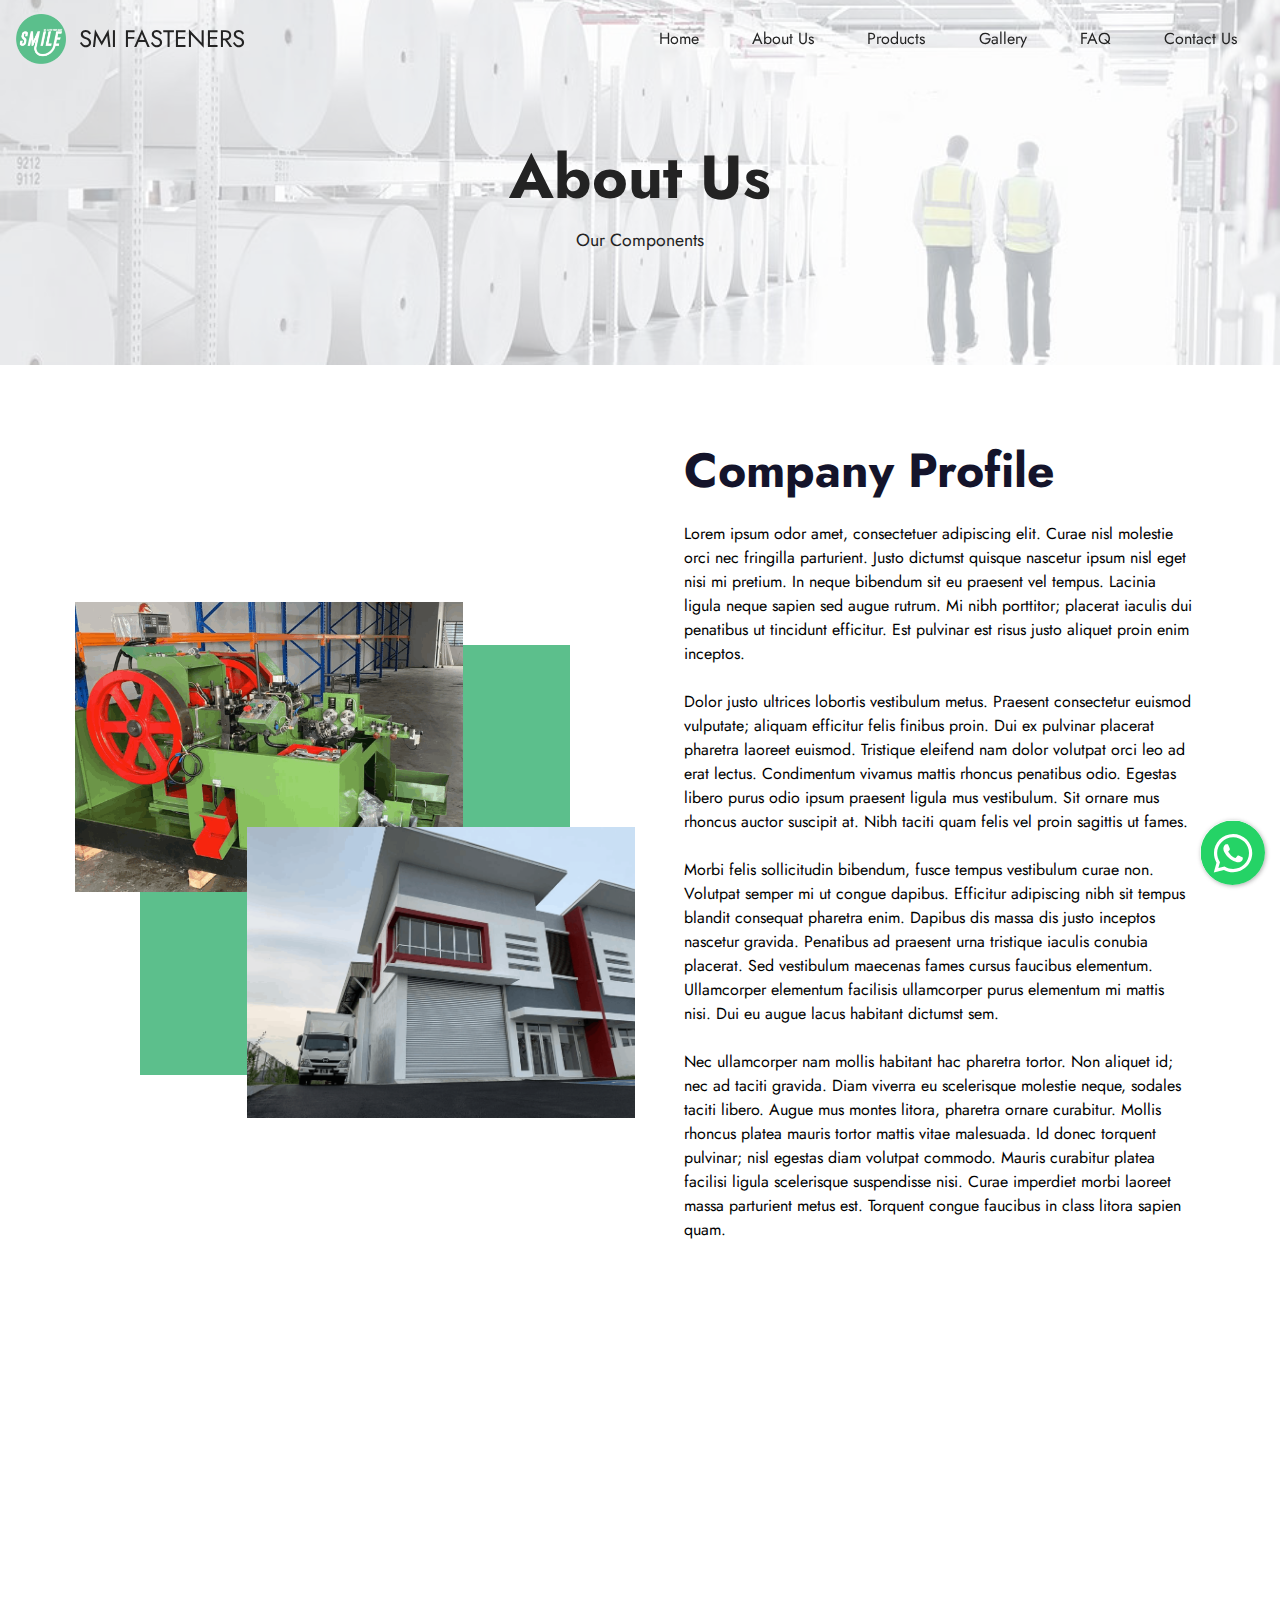
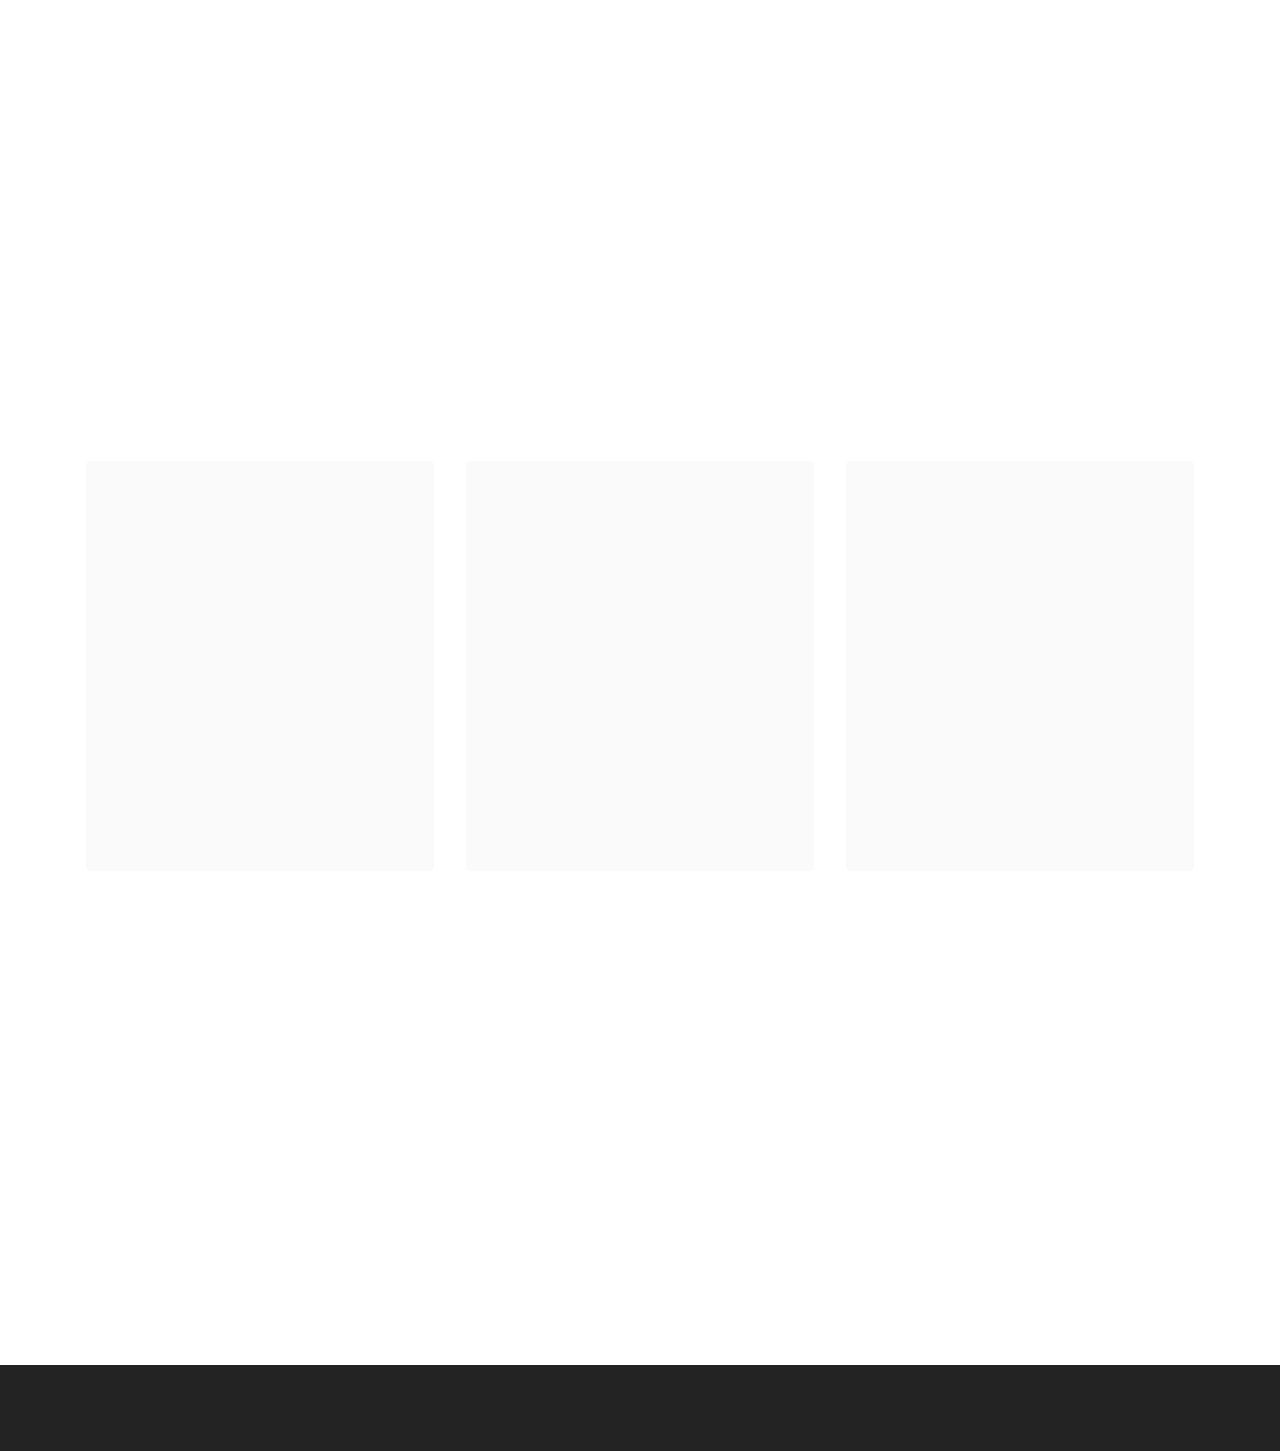
==== aboutus.html @ e717a69a "create github pages" ====
<!DOCTYPE html>
<html  >
<head>
  
  <meta charset="UTF-8">
  <meta http-equiv="X-UA-Compatible" content="IE=edge">
  
  <meta name="twitter:card" content="summary_large_image"/>
  <meta name="twitter:image:src" content="">
  <meta property="og:image" content="">
  <meta name="twitter:title" content="About Us | SMI FASTENERS">
  <meta name="viewport" content="width=device-width, initial-scale=1, minimum-scale=1">
  <link rel="shortcut icon" href="assets/images/smile-logo-04-128x128.png" type="image/x-icon">
  <meta name="description" content="As a leader in the manufacturing industry, SMI FASTENERS SDN BHD has set the bar with its unwavering commitment to quality and exceptional client service. Through our extensive inventory of diverse and customizable products, our talented team goes above and beyond to make sure your needs are not only met, but exceeded.">
  
  
  <title>About Us | SMI FASTENERS</title>
  <link rel="stylesheet" href="assets/web/assets/mobirise-icons/mobirise-icons.css">
  <link rel="stylesheet" href="assets/bootstrap/css/bootstrap.min.css">
  <link rel="stylesheet" href="assets/bootstrap/css/bootstrap-grid.min.css">
  <link rel="stylesheet" href="assets/bootstrap/css/bootstrap-reboot.min.css">
  <link rel="stylesheet" href="assets/animatecss/animate.css">
  <link rel="stylesheet" href="assets/chatbutton/floating-wpp.css">
  <link rel="stylesheet" href="assets/dropdown/css/style.css">
  <link rel="stylesheet" href="assets/socicon/css/styles.css">
  <link rel="stylesheet" href="assets/theme/css/style.css">
  <link rel="preload" href="https://fonts.googleapis.com/css?family=Jost:100,200,300,400,500,600,700,800,900,100i,200i,300i,400i,500i,600i,700i,800i,900i&display=swap" as="style" onload="this.onload=null;this.rel='stylesheet'">
  <noscript><link rel="stylesheet" href="https://fonts.googleapis.com/css?family=Jost:100,200,300,400,500,600,700,800,900,100i,200i,300i,400i,500i,600i,700i,800i,900i&display=swap"></noscript>
  <link rel="preload" as="style" href="assets/mobirise/css/mbr-additional.css"><link rel="stylesheet" href="assets/mobirise/css/mbr-additional.css" type="text/css">
  
  
  
  

<meta name="theme-color" content="#9fdbf8">
<link rel="manifest" href="manifest.json">
<script src="sw-connect.js"></script>
<meta name="apple-mobile-web-app-capable" content="yes">
<link rel="apple-touch-startup-image" media="(device-width: 320px) and (device-height: 568px) and (-webkit-device-pixel-ratio: 2) and (orientation: portrait)" href="assets/images/apple-launch-640x1136.png">
<link rel="apple-touch-startup-image" media="(device-width: 375px) and (device-height: 667px) and (-webkit-device-pixel-ratio: 2) and (orientation: portrait)" href="assets/images/apple-launch-750x1334.png">
<link rel="apple-touch-startup-image" media="(device-width: 414px) and (device-height: 736px) and (-webkit-device-pixel-ratio: 3) and (orientation: portrait)" href="assets/images/apple-launch-1242x2208.png">
<link rel="apple-touch-startup-image" media="(device-width: 375px) and (device-height: 812px) and (-webkit-device-pixel-ratio: 3) and (orientation: portrait)" href="assets/images/apple-launch-1125x2436.png">
<link rel="apple-touch-startup-image" media="(device-width: 768px) and (device-height: 1024px) and (-webkit-device-pixel-ratio: 2) and (orientation: portrait)" href="assets/images/apple-launch-1536x2048.png">
<link rel="apple-touch-startup-image" media="(device-width: 834px) and (device-height: 1112px) and (-webkit-device-pixel-ratio: 2) and (orientation: portrait)" href="assets/images/apple-launch-1668x2224.png">
<link rel="apple-touch-startup-image" media="(device-width: 1024px) and (device-height: 1366px) and (-webkit-device-pixel-ratio: 2) and (orientation: portrait)" href="assets/images/apple-launch-2048x2732.png">
<meta name="apple-mobile-web-app-status-bar-style" content="default">
<meta name="apple-mobile-web-app-title" content="Smi2u.com">
<link rel="apple-touch-icon" href="apple-touch-icon.png"></head>
<body>
  
  <section class="extMenu12 menu cid-tbZW3p7wEV" once="menu" id="extMenu12-l">

	


	<nav class="navbar navbar-dropdown navbar-fixed-top navbar-expand-lg">
		<div class="navbar-brand">
			<span class="navbar-logo">
				<a href="index.html">
					<img src="[data-uri]" alt="logo_Smile" style="height: 3.8rem;" loading="lazy" class="lazyload" data-src="assets/images/smile-logo-4-96x96.png">
				</a>
			</span>
			<span class="navbar-caption-wrap"><a class="navbar-caption text-black text-primary display-5" href="index.html">SMI FASTENERS</a></span>
		</div>
		<button class="navbar-toggler" type="button" data-toggle="collapse" data-target="#navbarSupportedContent" aria-controls="navbarNavAltMarkup" aria-expanded="false" aria-label="Toggle navigation">
			<div class="hamburger">
				<span></span>
				<span></span>
				<span></span>
				<span></span>
			</div>
		</button>
		<div class="collapse navbar-collapse" id="navbarSupportedContent">
			<ul class="navbar-nav nav-dropdown nav-right" data-app-modern-menu="true"><li class="nav-item">
					<a class="nav-link link text-black text-primary display-4" href="index.html">
						Home
					</a>
				</li><li class="nav-item"><a class="nav-link link text-black text-primary display-4" href="aboutus.html">About Us</a></li>
				<li class="nav-item">
					<a class="nav-link link text-black text-primary display-4" href="products.html">Products</a>
				</li>
				<li class="nav-item">
					<a class="nav-link link text-black text-primary display-4" href="gallery.html">Gallery</a>
				</li><li class="nav-item"><a class="nav-link link text-black text-primary display-4" href="faq.html">FAQ</a></li>
				<li class="nav-item">
					<a class="nav-link link text-black text-primary display-4" href="contactus.html">
						Contact Us</a>
				</li></ul>
			
			
		</div>
	</nav>
</section>

<section data-bs-version="5.1" class="header13 cid-tc0258323J" id="header13-23">

    

    
    <div class="mbr-overlay" style="opacity: 0.7; background-color: rgb(255, 255, 255);"></div>

    <div class="align-center container">
        <div class="row justify-content-center">
            <div class="col-12 col-lg-8">
                <h1 class="mbr-section-title mbr-fonts-style mb-3 display-1"><strong>About Us</strong></h1>
                
                <p class="mbr-text mbr-fonts-style mb-3 display-7">
                    Our Components</p>
                
                
            </div>
        </div>
    </div>
</section>

<section data-bs-version="5.1" class="header2 cid-tc02XTg4wv" id="header2-26">
    

    

    <div class="container">
        <div class="row justify-content-between">
            <div class="col-12 col-lg-6 b">
                <div class="gray">
                    <img src="[data-uri]" alt="Factory" class="align first lazyload" loading="lazy" data-src="assets/images/factory-4-815x458.png">
                    <img src="[data-uri]" alt="factory" class="align second lazyload" loading="lazy" data-src="assets/images/factory-1-815x611.png">
                </div>
            </div>
            <div class="col-12 col-lg-6 t">
                <div class="right-side">
                    <h5 class="mbr-section-title mbr-fonts-style display-2">
                        <strong>Company Profile</strong></h5>
                    <p class="mbr-text mbr-fonts-style display-4">Lorem ipsum odor amet, consectetuer adipiscing elit. Curae nisl molestie orci nec fringilla parturient. Justo dictumst quisque nascetur ipsum nisl eget nisi mi pretium. In neque bibendum sit eu praesent vel tempus. Lacinia ligula neque sapien sed augue rutrum. Mi nibh porttitor; placerat iaculis dui penatibus ut tincidunt efficitur. Est pulvinar est risus justo aliquet proin enim inceptos.
<br>
<br>Dolor justo ultrices lobortis vestibulum metus. Praesent consectetur euismod vulputate; aliquam efficitur felis finibus proin. Dui ex pulvinar placerat pharetra laoreet euismod. Tristique eleifend nam dolor volutpat orci leo ad erat lectus. Condimentum vivamus mattis rhoncus penatibus odio. Egestas libero purus odio ipsum praesent ligula mus vestibulum. Sit ornare mus rhoncus auctor suscipit at. Nibh taciti quam felis vel proin sagittis ut fames.
<br>
<br>Morbi felis sollicitudin bibendum, fusce tempus vestibulum curae non. Volutpat semper mi ut congue dapibus. Efficitur adipiscing nibh sit tempus blandit consequat pharetra enim. Dapibus dis massa dis justo inceptos nascetur gravida. Penatibus ad praesent urna tristique iaculis conubia placerat. Sed vestibulum maecenas fames cursus faucibus elementum. Ullamcorper elementum facilisis ullamcorper purus elementum mi mattis nisi. Dui eu augue lacus habitant dictumst sem.
<br>
<br>Nec ullamcorper nam mollis habitant hac pharetra tortor. Non aliquet id; nec ad taciti gravida. Diam viverra eu scelerisque molestie neque, sodales taciti libero. Augue mus montes litora, pharetra ornare curabitur. Mollis rhoncus platea mauris tortor mattis vitae malesuada. Id donec torquent pulvinar; nisl egestas diam volutpat commodo. Mauris curabitur platea facilisi ligula scelerisque suspendisse nisi. Curae imperdiet morbi laoreet massa parturient metus est. Torquent congue faucibus in class litora sapien quam.</p>
                    
                    <div class="button-align">
                        
                    </div>
                </div>
            </div>
        </div>
    </div>
</section>

<section data-bs-version="5.1" class="article5 cid-tc04bb1j3a" id="content05-28">

    
    


    

    <div class="container">
        <div class="row justify-content-center">
            <div class="col-12 col-md-12 col-lg-6">
                <div class="image-wrapper p-0">
                    <img class="w-100 lazyload" src="[data-uri]" alt="" loading="lazy" data-src="assets/images/features4.jpg">
                    <h2 class="img-link mbr-fonts-style mb-3 display-5">
                        <strong>CONSULTING
                        </strong>
                        <div><strong>&amp; ADVISORY</strong></div>
                    </h2>
                </div>
            </div>
            <div class="col-12 col-lg col-md-12">
                <div class="text-wrapper align-left">
                    <h1 class="mbr-section-title mbr-fonts-style mb-5 display-1">
                        <strong>Our
                        </strong>
                        <div><strong>Mission</strong></div>
                    </h1>
                    <p class="mbr-text mbr-fonts-style display-7">Lorem ipsum odor amet, consectetuer adipiscing elit. Ligula proin phasellus integer quis accumsan eget. Class lectus sapien fringilla faucibus. Sem vel adipiscing erat maecenas. Turpis augue aptent posuere felis egestas vitae.
<br>
<br>Condimentum potenti libero pulvinar fringilla feugiat. Consectetur vulputate tristique suspendisse montes tristique. Vestibulum id mattis tristique. Habitant nisl velit.
<br>
<br>Venenatis potenti nam tellus odio? Eros nullam tortor. Vivamus condimentum cras sagittis quam. Tristique mus ex vel nascetur amet est. Morbi lacinia tortor gravida.</p>
                    
                </div>
            </div>
        </div>
    </div>
</section>

<section data-bs-version="5.1" class="gallery3 cid-tc03XDXWI9" id="gallery3-27">
    
    
    <div class="container">
        
        <div class="row mt-4">
            <div class="item features-image сol-12 col-md-6 col-lg-4">
                <div class="item-wrapper">
                    <div class="item-img">
                        <img src="[data-uri]" alt="" loading="lazy" class="lazyload" data-src="assets/images/mbr-696x522.jpeg">
                    </div>
                    <div class="item-content">
                        <h5 class="item-title mbr-fonts-style display-7"><strong>Cutting-Edge Technologies</strong></h5>
                        
                        <p class="mbr-text mbr-fonts-style mt-3 display-7">Only the Best<br></p>
                    </div>
                    
                </div>
            </div>
            <div class="item features-image сol-12 col-md-6 col-lg-4">
                <div class="item-wrapper">
                    <div class="item-img">
                        <img src="[data-uri]" alt="" loading="lazy" class="lazyload" data-src="assets/images/mbr-696x462.jpeg">
                    </div>
                    <div class="item-content">
                        <h5 class="item-title mbr-fonts-style display-7"><strong>First-Rate Materials</strong></h5>
                        
                        <p class="mbr-text mbr-fonts-style mt-3 display-7">Satisfaction Guaranteed<br></p>
                    </div>
                    
                </div>
            </div>
            <div class="item features-image сol-12 col-md-6 col-lg-4">
                <div class="item-wrapper">
                    <div class="item-img">
                        <img src="[data-uri]" alt="" loading="lazy" class="lazyload" data-src="assets/images/mbr-696x464.jpeg">
                    </div>
                    <div class="item-content">
                        <h5 class="item-title mbr-fonts-style display-7"><strong>Superior Quality Control</strong></h5>
                        
                        <p class="mbr-text mbr-fonts-style mt-3 display-7">Truly Remarkable<br></p>
                    </div>
                    
                </div>
            </div>
            
        </div>
    </div>
</section>

<section data-bs-version="5.1" class="clients1 cid-tbZW3xCi58" id="clients1-q">
    
    <div class="images-container container">
        <div class="mbr-section-head">
            
            <h4 class="mbr-section-subtitle mbr-fonts-style align-center display-5">They cooperate with us</h4>
        </div>
        <div class="row justify-content-center mt-4">
            <div class="col-md-3 card">
                <img src="[data-uri]" loading="lazy" class="lazyload" data-src="assets/images/1.png">
            </div>
            <div class="col-md-3 card">
                <img src="[data-uri]" loading="lazy" class="lazyload" data-src="assets/images/2.png">
            </div>
            <div class="col-md-3 card">
                <img src="[data-uri]" loading="lazy" class="lazyload" data-src="assets/images/3.png">
            </div>
            <div class="col-md-3 card">
                <img src="[data-uri]" loading="lazy" class="lazyload" data-src="assets/images/4.png">
            </div>
            <div class="col-md-3 card">
                <img src="[data-uri]" loading="lazy" class="lazyload" data-src="assets/images/2.png">
            </div>
            
            
            
        </div>
    </div>
</section>

<section data-bs-version="5.1" class="footer7 cid-tbZW3yLrk7" once="footers" id="footer7-r">

    

    

    <div class="container">
        <div class="media-container-row align-center mbr-white">
            <div class="col-12">
                <p class="mbr-text mb-0 mbr-fonts-style display-7">
                    © Copyright 2020 SMI FASTENERS - All Rights Reserved.
                </p>
            </div>
        </div>
    </div>
</section>


<script src="assets/bootstrap/js/bootstrap.bundle.min.js"></script>
  <script src="assets/smoothscroll/smooth-scroll.js"></script>
  <script src="assets/ytplayer/index.js"></script>
  <script src="assets/chatbutton/floating-wpp.js"></script>
  <script src="assets/chatbutton/script.js"></script>
  <script src="assets/dropdown/js/navbar-dropdown.js"></script>
  <script src="assets/theme/js/script.js"></script>
  
  
  
  <input name="animation" type="hidden">
  <script>"use strict";if("loading"in HTMLImageElement.prototype){document.querySelectorAll('img[loading="lazy"],iframe[loading="lazy"]').forEach(e=>{e.src=e.dataset.src,e.style.paddingTop=100*e.getAttribute("data-aspectratio")+"%",e.style.height=0,e.onload=function(){e.removeAttribute("style")}})}else{const e=document.createElement("script");e.src="https://cdnjs.cloudflare.com/ajax/libs/lazysizes/5.1.2/lazysizes.min.js",document.body.appendChild(e)}</script>
<div id="chatbutton-wa" data-phone="+60122855233" data-showpopup="true" data-headertitle="👋 Chat with us on WhatsApp!" data-popupmessage="Hi!👋

Type a message here. It will go straight to our phone! 🔥

SMI FASTENERS Team" data-placeholder="Type here" data-position="left" data-headercolor="#39847a" data-backgroundcolor="#e5ddd5" data-autoopentimeout="10" data-size="65px"><div class="floating-wpp-button" style="width: 65px; height: 65px;"><div class="floating-wpp-button-image"><!--?xml version="1.0" encoding="UTF-8" standalone="no"?--><svg xmlns="http://www.w3.org/2000/svg" xmlns:xlink="http://www.w3.org/1999/xlink" style="isolation:isolate" viewBox="0 0 800 800" width="65" height="65"><defs><clipPath id="_clipPath_A3g8G5hPEGG2L0B6hFCxamU4cc8rfqzQ"><rect width="800" height="800"></rect></clipPath></defs><g clip-path="url(#_clipPath_A3g8G5hPEGG2L0B6hFCxamU4cc8rfqzQ)"><g><path d=" M 787.59 800 L 12.41 800 C 5.556 800 0 793.332 0 785.108 L 0 14.892 C 0 6.667 5.556 0 12.41 0 L 787.59 0 C 794.444 0 800 6.667 800 14.892 L 800 785.108 C 800 793.332 794.444 800 787.59 800 Z " fill="rgb(37,211,102)"></path></g><g><path d=" M 508.558 450.429 C 502.67 447.483 473.723 433.24 468.325 431.273 C 462.929 429.308 459.003 428.328 455.078 434.22 C 451.153 440.114 439.869 453.377 436.434 457.307 C 433 461.236 429.565 461.729 423.677 458.78 C 417.79 455.834 398.818 449.617 376.328 429.556 C 358.825 413.943 347.008 394.663 343.574 388.768 C 340.139 382.873 343.207 379.687 346.155 376.752 C 348.804 374.113 352.044 369.874 354.987 366.436 C 357.931 362.999 358.912 360.541 360.875 356.614 C 362.837 352.683 361.857 349.246 360.383 346.299 C 358.912 343.352 347.136 314.369 342.231 302.579 C 337.451 291.099 332.597 292.654 328.983 292.472 C 325.552 292.301 321.622 292.265 317.698 292.265 C 313.773 292.265 307.394 293.739 301.996 299.632 C 296.6 305.527 281.389 319.772 281.389 348.752 C 281.389 377.735 302.487 405.731 305.431 409.661 C 308.376 413.592 346.949 473.062 406.015 498.566 C 420.062 504.634 431.03 508.256 439.581 510.969 C 453.685 515.451 466.521 514.818 476.666 513.302 C 487.978 511.613 511.502 499.06 516.409 485.307 C 521.315 471.55 521.315 459.762 519.842 457.307 C 518.371 454.851 514.446 453.377 508.558 450.429 Z  M 401.126 597.117 L 401.047 597.117 C 365.902 597.104 331.431 587.661 301.36 569.817 L 294.208 565.572 L 220.08 585.017 L 239.866 512.743 L 235.21 505.332 C 215.604 474.149 205.248 438.108 205.264 401.1 C 205.307 293.113 293.17 205.257 401.204 205.257 C 453.518 205.275 502.693 225.674 539.673 262.696 C 576.651 299.716 597.004 348.925 596.983 401.258 C 596.939 509.254 509.078 597.117 401.126 597.117 Z  M 567.816 234.565 C 523.327 190.024 464.161 165.484 401.124 165.458 C 271.24 165.458 165.529 271.161 165.477 401.085 C 165.46 442.617 176.311 483.154 196.932 518.892 L 163.502 641 L 288.421 608.232 C 322.839 627.005 361.591 636.901 401.03 636.913 L 401.126 636.913 L 401.127 636.913 C 530.998 636.913 636.717 531.2 636.77 401.274 C 636.794 338.309 612.306 279.105 567.816 234.565" fill-rule="evenodd" fill="rgb(255,255,255)"></path></g></g></svg></div></div></div>
 
</body>
</html>
---- assets/web/assets/mobirise-icons/mobirise-icons.css ----
@font-face {
  font-family: 'MobiriseIcons';
  src:  url('mobirise-icons.eot?spat4u');
  src:  url('mobirise-icons.eot?spat4u#iefix') format('embedded-opentype'),
    url('mobirise-icons.ttf?spat4u') format('truetype'),
    url('mobirise-icons.woff?spat4u') format('woff'),
    url('mobirise-icons.svg?spat4u#MobiriseIcons') format('svg');
  font-weight: normal;
  font-style: normal;
  font-display: swap;
}

[class^="mbri-"], [class*=" mbri-"] {
  /* use !important to prevent issues with browser extensions that change fonts */
  font-family: MobiriseIcons !important;
  speak: none;
  font-style: normal;
  font-weight: normal;
  font-variant: normal;
  text-transform: none;
  line-height: 1;

  /* Better Font Rendering =========== */
  -webkit-font-smoothing: antialiased;
  -moz-osx-font-smoothing: grayscale;
}

.mbri-add-submenu:before {
  content: "\e900";
}
.mbri-alert:before {
  content: "\e901";
}
.mbri-align-center:before {
  content: "\e902";
}
.mbri-align-justify:before {
  content: "\e903";
}
.mbri-align-left:before {
  content: "\e904";
}
.mbri-align-right:before {
  content: "\e905";
}
.mbri-android:before {
  content: "\e906";
}
.mbri-apple:before {
  content: "\e907";
}
.mbri-arrow-down:before {
  content: "\e908";
}
.mbri-arrow-next:before {
  content: "\e909";
}
.mbri-arrow-prev:before {
  content: "\e90a";
}
.mbri-arrow-up:before {
  content: "\e90b";
}
.mbri-bold:before {
  content: "\e90c";
}
.mbri-bookmark:before {
  content: "\e90d";
}
.mbri-bootstrap:before {
  content: "\e90e";
}
.mbri-briefcase:before {
  content: "\e90f";
}
.mbri-browse:before {
  content: "\e910";
}
.mbri-bulleted-list:before {
  content: "\e911";
}
.mbri-calendar:before {
  content: "\e912";
}
.mbri-camera:before {
  content: "\e913";
}
.mbri-cart-add:before {
  content: "\e914";
}
.mbri-cart-full:before {
  content: "\e915";
}
.mbri-cash:before {
  content: "\e916";
}
.mbri-change-style:before {
  content: "\e917";
}
.mbri-chat:before {
  content: "\e918";
}
.mbri-clock:before {
  content: "\e919";
}
.mbri-close:before {
  content: "\e91a";
}
.mbri-cloud:before {
  content: "\e91b";
}
.mbri-code:before {
  content: "\e91c";
}
.mbri-contact-form:before {
  content: "\e91d";
}
.mbri-credit-card:before {
  content: "\e91e";
}
.mbri-cursor-click:before {
  content: "\e91f";
}
.mbri-cust-feedback:before {
  content: "\e920";
}
.mbri-database:before {
  content: "\e921";
}
.mbri-delivery:before {
  content: "\e922";
}
.mbri-desktop:before {
  content: "\e923";
}
.mbri-devices:before {
  content: "\e924";
}
.mbri-down:before {
  content: "\e925";
}
.mbri-download:before {
  content: "\e989";
}
.mbri-drag-n-drop:before {
  content: "\e927";
}
.mbri-drag-n-drop2:before {
  content: "\e928";
}
.mbri-edit:before {
  content: "\e929";
}
.mbri-edit2:before {
  content: "\e92a";
}
.mbri-error:before {
  content: "\e92b";
}
.mbri-extension:before {
  content: "\e92c";
}
.mbri-features:before {
  content: "\e92d";
}
.mbri-file:before {
  content: "\e92e";
}
.mbri-flag:before {
  content: "\e92f";
}
.mbri-folder:before {
  content: "\e930";
}
.mbri-gift:before {
  content: "\e931";
}
.mbri-github:before {
  content: "\e932";
}
.mbri-globe:before {
  content: "\e933";
}
.mbri-globe-2:before {
  content: "\e934";
}
.mbri-growing-chart:before {
  content: "\e935";
}
.mbri-hearth:before {
  content: "\e936";
}
.mbri-help:before {
  content: "\e937";
}
.mbri-home:before {
  content: "\e938";
}
.mbri-hot-cup:before {
  content: "\e939";
}
.mbri-idea:before {
  content: "\e93a";
}
.mbri-image-gallery:before {
  content: "\e93b";
}
.mbri-image-slider:before {
  content: "\e93c";
}
.mbri-info:before {
  content: "\e93d";
}
.mbri-italic:before {
  content: "\e93e";
}
.mbri-key:before {
  content: "\e93f";
}
.mbri-laptop:before {
  content: "\e940";
}
.mbri-layers:before {
  content: "\e941";
}
.mbri-left-right:before {
  content: "\e942";
}
.mbri-left:before {
  content: "\e943";
}
.mbri-letter:before {
  content: "\e944";
}
.mbri-like:before {
  content: "\e945";
}
.mbri-link:before {
  content: "\e946";
}
.mbri-lock:before {
  content: "\e947";
}
.mbri-login:before {
  content: "\e948";
}
.mbri-logout:before {
  content: "\e949";
}
.mbri-magic-stick:before {
  content: "\e94a";
}
.mbri-map-pin:before {
  content: "\e94b";
}
.mbri-menu:before {
  content: "\e94c";
}
.mbri-mobile:before {
  content: "\e94d";
}
.mbri-mobile2:before {
  content: "\e94e";
}
.mbri-mobirise:before {
  content: "\e94f";
}
.mbri-more-horizontal:before {
  content: "\e950";
}
.mbri-more-vertical:before {
  content: "\e951";
}
.mbri-music:before {
  content: "\e952";
}
.mbri-new-file:before {
  content: "\e953";
}
.mbri-numbered-list:before {
  content: "\e954";
}
.mbri-opened-folder:before {
  content: "\e955";
}
.mbri-pages:before {
  content: "\e956";
}
.mbri-paper-plane:before {
  content: "\e957";
}
.mbri-paperclip:before {
  content: "\e958";
}
.mbri-photo:before {
  content: "\e959";
}
.mbri-photos:before {
  content: "\e95a";
}
.mbri-pin:before {
  content: "\e95b";
}
.mbri-play:before {
  content: "\e95c";
}
.mbri-plus:before {
  content: "\e95d";
}
.mbri-preview:before {
  content: "\e95e";
}
.mbri-print:before {
  content: "\e95f";
}
.mbri-protect:before {
  content: "\e960";
}
.mbri-question:before {
  content: "\e961";
}
.mbri-quote-left:before {
  content: "\e962";
}
.mbri-quote-right:before {
  content: "\e963";
}
.mbri-refresh:before {
  content: "\e964";
}
.mbri-responsive:before {
  content: "\e965";
}
.mbri-right:before {
  content: "\e966";
}
.mbri-rocket:before {
  content: "\e967";
}
.mbri-sad-face:before {
  content: "\e968";
}
.mbri-sale:before {
  content: "\e969";
}
.mbri-save:before {
  content: "\e96a";
}
.mbri-search:before {
  content: "\e96b";
}
.mbri-setting:before {
  content: "\e96c";
}
.mbri-setting2:before {
  content: "\e96d";
}
.mbri-setting3:before {
  content: "\e96e";
}
.mbri-share:before {
  content: "\e96f";
}
.mbri-shopping-bag:before {
  content: "\e970";
}
.mbri-shopping-basket:before {
  content: "\e971";
}
.mbri-shopping-cart:before {
  content: "\e972";
}
.mbri-sites:before {
  content: "\e973";
}
.mbri-smile-face:before {
  content: "\e974";
}
.mbri-speed:before {
  content: "\e975";
}
.mbri-star:before {
  content: "\e976";
}
.mbri-success:before {
  content: "\e977";
}
.mbri-sun:before {
  content: "\e978";
}
.mbri-sun2:before {
  content: "\e979";
}
.mbri-tablet:before {
  content: "\e97a";
}
.mbri-tablet-vertical:before {
  content: "\e97b";
}
.mbri-target:before {
  content: "\e97c";
}
.mbri-timer:before {
  content: "\e97d";
}
.mbri-to-ftp:before {
  content: "\e97e";
}
.mbri-to-local-drive:before {
  content: "\e97f";
}
.mbri-touch-swipe:before {
  content: "\e980";
}
.mbri-touch:before {
  content: "\e981";
}
.mbri-trash:before {
  content: "\e982";
}
.mbri-underline:before {
  content: "\e983";
}
.mbri-unlink:before {
  content: "\e984";
}
.mbri-unlock:before {
  content: "\e985";
}
.mbri-up-down:before {
  content: "\e986";
}
.mbri-up:before {
  content: "\e987";
}
.mbri-update:before {
  content: "\e988";
}
.mbri-upload:before {
 content: "\e926"; 
}
.mbri-user:before {
  content: "\e98a";
}
.mbri-user2:before {
  content: "\e98b";
}
.mbri-users:before {
  content: "\e98c";
}
.mbri-video:before {
  content: "\e98d";
}
.mbri-video-play:before {
  content: "\e98e";
}
.mbri-watch:before {
  content: "\e98f";
}
.mbri-website-theme:before {
  content: "\e990";
}
.mbri-wifi:before {
  content: "\e991";
}
.mbri-windows:before {
  content: "\e992";
}
.mbri-zoom-out:before {
  content: "\e993";
}
.mbri-redo:before {
  content: "\e994";
}
.mbri-undo:before {
  content: "\e995";
}
---- assets/chatbutton/floating-wpp.css ----
.floating-wpp {
    position: fixed;
    bottom: 15px;
    left: 15px;
    font-size: 14px;
    transition: bottom 0.2s;
    z-index: 1021;
}

.floating-wpp .floating-wpp-button {
    position: relative;
    border-radius: 50%;
    box-shadow: 1px 1px 4px rgba(60, 60, 60, 0.4);
    transition: box-shadow 0.2s;
    cursor: pointer;
    overflow: hidden;
}

.floating-wpp .floating-wpp-button img,
.floating-wpp .floating-wpp-button svg {
    position: absolute;
    width: 100%;
    height: auto;
    object-fit: cover;
    top: 50%;
    left: 50%;
    transform: translate3d(-50%, -50%, 0);
    border-radius: 50%;
}

.floating-wpp:hover .floating-wpp-button {
    box-shadow: 1px 2px 8px rgba(60, 60, 60, 0.4);
}

.floating-wpp .floating-wpp-popup {
    /*border: 2px solid white;*/
    border-radius: 8px;
    background-color: #e5ddd5;
    position: absolute;
    overflow: hidden;
    padding: 0;
    box-shadow: 1px 2px 8px rgba(60, 60, 60, 0.25);
    width: 0px;
    height: 0px;
    bottom: 0;
    opacity: 0;
    transition: bottom 0.1s ease-out, opacity 0.2s ease-out;
    transform-origin: bottom;
}

.floating-wpp .floating-wpp-popup.active {
    padding: 0 15px 12px 15px;
    width: 280px;
    height: auto;
    bottom: 82px;
    opacity: 1;
}

.floating-wpp .floating-wpp-popup .floating-wpp-message {
    background-color: white;
    padding: 8px;
    border-radius: 7.5px 7.5px 7.5px 7.5px;
    box-shadow: 1px 1px 5px rgba(0, 0, 0, 0.15);
    opacity: 0;
    transition: opacity 0.2s;
    max-width: 100%;
}

.floating-wpp .floating-wpp-popup.active .floating-wpp-message {
    opacity: 1;
    transition-delay: 0.2s;
}

.floating-wpp .floating-wpp-popup .floating-wpp-head {
    text-align: left;
    color: white;
    margin: 0 -15px 15px -15px;
    padding: 15px 15px;
    display: flex;
    flex-direction: column;
    justify-content: space-between;
    cursor: pointer;
}

.floating-wpp-headName {
    margin: 0;
}

.floating-wpp .floating-wpp-popup .floating-wpp-head .close {
    position: absolute;
    top: 14px;
    right: 8px;
    color: #ffffff;
    text-shadow: none;
    opacity: 1;
    font-size: inherit;
}

.floating-wpp .floating-wpp-input-message {
    background-color: #e5ddd5;
    margin: 5px -15px -15px -15px;
    padding: 0 15px;
    display: flex;
    align-items: center;
}

.floating-wpp .floating-wpp-input-message textarea {
    border: 1px solid #ffffff;
    border-radius: 21px;
    box-shadow: none;
    padding: 8px 12px;
    margin: 10px 0 15px 0;
    width: 100%;
    max-width: 100%;
    font-family: inherit;
    font-size: inherit;
    resize: none;
    outline: none;
    color: #4a4a4a;
    box-shadow: 1px 2px 8px rgba(60, 60, 60, 0.25);
    visibility: visible !important;
    animation-delay: 0s;
    animation-duration: 0s;
}

.floating-wpp .floating-wpp-btn-send {
    margin: 10px 0 15px 12px;
    font-size: 0;
    cursor: pointer;
    box-shadow: 1px 2px 8px rgba(60, 60, 60, 0.25);
    border-radius: 50%;
}
---- assets/dropdown/css/style.css ----
.navbar-dropdown {
  left: 0;
  padding: 0;
  position: absolute;
  right: 0;
  top: 0;
  transition: all 0.45s ease;
  z-index: 1030;
  background: #282828; }
  .navbar-dropdown .navbar-logo {
    margin-right: 0.8rem;
    transition: margin 0.3s ease-in-out;
    vertical-align: middle; }
    .navbar-dropdown .navbar-logo img {
      height: 3.125rem;
      transition: all 0.3s ease-in-out; }
    .navbar-dropdown .navbar-logo.mbr-iconfont {
      font-size: 3.125rem;
      line-height: 3.125rem; }
  .navbar-dropdown .navbar-caption {
    font-weight: 700;
    white-space: normal;
    vertical-align: -4px;
    line-height: 3.125rem !important; }
    .navbar-dropdown .navbar-caption, .navbar-dropdown .navbar-caption:hover {
      color: inherit;
      text-decoration: none; }
  .navbar-dropdown .mbr-iconfont + .navbar-caption {
    vertical-align: -1px; }
  .navbar-dropdown.navbar-fixed-top {
    position: fixed; }
  .navbar-dropdown .navbar-brand span {
    vertical-align: -4px; }
  .navbar-dropdown.bg-color.transparent {
    background: none; }
  .navbar-dropdown.navbar-short .navbar-brand {
    padding: 0.625rem 0; }
    .navbar-dropdown.navbar-short .navbar-brand span {
      vertical-align: -1px; }
  .navbar-dropdown.navbar-short .navbar-caption {
    line-height: 2.375rem !important;
    vertical-align: -2px; }
  .navbar-dropdown.navbar-short .navbar-logo {
    margin-right: 0.5rem; }
    .navbar-dropdown.navbar-short .navbar-logo img {
      height: 2.375rem; }
    .navbar-dropdown.navbar-short .navbar-logo.mbr-iconfont {
      font-size: 2.375rem;
      line-height: 2.375rem; }
  .navbar-dropdown.navbar-short .mbr-table-cell {
    height: 3.625rem; }
  .navbar-dropdown .navbar-close {
    left: 0.6875rem;
    position: fixed;
    top: 0.75rem;
    z-index: 1000; }
  .navbar-dropdown .hamburger-icon {
    content: "";
    display: inline-block;
    vertical-align: middle;
    width: 16px;
    -webkit-box-shadow: 0 -6px 0 1px #282828,0 0 0 1px #282828,0 6px 0 1px #282828;
    -moz-box-shadow: 0 -6px 0 1px #282828,0 0 0 1px #282828,0 6px 0 1px #282828;
    box-shadow: 0 -6px 0 1px #282828,0 0 0 1px #282828,0 6px 0 1px #282828; }

.dropdown-menu .dropdown-toggle[data-toggle="dropdown-submenu"]::after {
  border-bottom: 0.35em solid transparent;
  border-left: 0.35em solid;
  border-right: 0;
  border-top: 0.35em solid transparent;
  margin-left: 0.3rem; }

.dropdown-menu .dropdown-item:focus {
  outline: 0; }

.nav-dropdown {
  font-size: 0.75rem;
  font-weight: 500;
  height: auto !important; }
  .nav-dropdown .nav-btn {
    padding-left: 1rem; }
  .nav-dropdown .link {
    margin: .667em 1.667em;
    font-weight: 500;
    padding: 0;
    transition: color .2s ease-in-out; }
    .nav-dropdown .link.dropdown-toggle {
      margin-right: 2.583em; }
      .nav-dropdown .link.dropdown-toggle::after {
        margin-left: .25rem;
        border-top: 0.35em solid;
        border-right: 0.35em solid transparent;
        border-left: 0.35em solid transparent;
        border-bottom: 0; }
      .nav-dropdown .link.dropdown-toggle[aria-expanded="true"] {
        margin: 0;
        padding: 0.667em 3.263em  0.667em 1.667em; }
  .nav-dropdown .link::after,
  .nav-dropdown .dropdown-item::after {
    color: inherit; }
  .nav-dropdown .btn {
    font-size: 0.75rem;
    font-weight: 700;
    letter-spacing: 0;
    margin-bottom: 0;
    padding-left: 1.25rem;
    padding-right: 1.25rem; }
  .nav-dropdown .dropdown-menu {
    border-radius: 0;
    border: 0;
    left: 0;
    margin: 0;
    padding-bottom: 1.25rem;
    padding-top: 1.25rem;
    position: relative; }
  .nav-dropdown .dropdown-submenu {
    margin-left: 0.125rem;
    top: 0; }
  .nav-dropdown .dropdown-item {
    font-weight: 500;
    line-height: 2;
    padding: 0.3846em 4.615em 0.3846em 1.5385em;
    position: relative;
    transition: color .2s ease-in-out, background-color .2s ease-in-out; }
    .nav-dropdown .dropdown-item::after {
      margin-top: -0.3077em;
      position: absolute;
      right: 1.1538em;
      top: 50%; }
    .nav-dropdown .dropdown-item:focus, .nav-dropdown .dropdown-item:hover {
      background: none; }

@media (max-width: 767px) {
  .nav-dropdown.navbar-toggleable-sm {
    bottom: 0;
    display: none;
    left: 0;
    overflow-x: hidden;
    position: fixed;
    top: 0;
    transform: translateX(-100%);
    -ms-transform: translateX(-100%);
    -webkit-transform: translateX(-100%);
    width: 18.75rem;
    z-index: 999; } }
.nav-dropdown.navbar-toggleable-xl {
  bottom: 0;
  display: none;
  left: 0;
  overflow-x: hidden;
  position: fixed;
  top: 0;
  transform: translateX(-100%);
  -ms-transform: translateX(-100%);
  -webkit-transform: translateX(-100%);
  width: 18.75rem;
  z-index: 999; }

.nav-dropdown-sm {
  display: block !important;
  overflow-x: hidden;
  overflow: auto;
  padding-top: 3.875rem; }
  .nav-dropdown-sm::after {
    content: "";
    display: block;
    height: 3rem;
    width: 100%; }
  .nav-dropdown-sm.collapse.in ~ .navbar-close {
    display: block !important; }
  .nav-dropdown-sm.collapsing, .nav-dropdown-sm.collapse.in {
    transform: translateX(0);
    -ms-transform: translateX(0);
    -webkit-transform: translateX(0);
    transition: all 0.25s ease-out;
    -webkit-transition: all 0.25s ease-out;
    background: #282828; }
  .nav-dropdown-sm.collapsing[aria-expanded="false"] {
    transform: translateX(-100%);
    -ms-transform: translateX(-100%);
    -webkit-transform: translateX(-100%); }
  .nav-dropdown-sm .nav-item {
    display: block;
    margin-left: 0 !important;
    padding-left: 0; }
  .nav-dropdown-sm .link,
  .nav-dropdown-sm .dropdown-item {
    border-top: 1px dotted rgba(255, 255, 255, 0.1);
    font-size: 0.8125rem;
    line-height: 1.6;
    margin: 0 !important;
    padding: 0.875rem 2.4rem 0.875rem 1.5625rem !important;
    position: relative;
    white-space: normal; }
    .nav-dropdown-sm .link:focus, .nav-dropdown-sm .link:hover,
    .nav-dropdown-sm .dropdown-item:focus,
    .nav-dropdown-sm .dropdown-item:hover {
      background: rgba(0, 0, 0, 0.2) !important;
      color: #c0a375; }
  .nav-dropdown-sm .nav-btn {
    position: relative;
    padding: 1.5625rem 1.5625rem 0 1.5625rem; }
    .nav-dropdown-sm .nav-btn::before {
      border-top: 1px dotted rgba(255, 255, 255, 0.1);
      content: "";
      left: 0;
      position: absolute;
      top: 0;
      width: 100%; }
    .nav-dropdown-sm .nav-btn + .nav-btn {
      padding-top: 0.625rem; }
      .nav-dropdown-sm .nav-btn + .nav-btn::before {
        display: none; }
  .nav-dropdown-sm .btn {
    padding: 0.625rem 0; }
  .nav-dropdown-sm .dropdown-toggle[data-toggle="dropdown-submenu"]::after {
    margin-left: .25rem;
    border-top: 0.35em solid;
    border-right: 0.35em solid transparent;
    border-left: 0.35em solid transparent;
    border-bottom: 0; }
  .nav-dropdown-sm .dropdown-toggle[data-toggle="dropdown-submenu"][aria-expanded="true"]::after {
    border-top: 0;
    border-right: 0.35em solid transparent;
    border-left: 0.35em solid transparent;
    border-bottom: 0.35em solid; }
  .nav-dropdown-sm .dropdown-menu {
    margin: 0;
    padding: 0;
    position: relative;
    top: 0;
    left: 0;
    width: 100%;
    border: 0;
    float: none;
    border-radius: 0;
    background: none; }
  .nav-dropdown-sm .dropdown-submenu {
    left: 100%;
    margin-left: 0.125rem;
    margin-top: -1.25rem;
    top: 0; }

.navbar-toggleable-sm .nav-dropdown .dropdown-menu {
  position: absolute; }

.navbar-toggleable-sm .nav-dropdown .dropdown-submenu {
  left: 100%;
  margin-left: 0.125rem;
  margin-top: -1.25rem;
  top: 0; }

.navbar-toggleable-sm.opened .nav-dropdown .dropdown-menu {
  position: relative; }

.navbar-toggleable-sm.opened .nav-dropdown .dropdown-submenu {
  left: 0;
  margin-left: 00rem;
  margin-top: 0rem;
  top: 0; }

.is-builder .nav-dropdown.collapsing {
  transition: none !important; }
---- assets/socicon/css/styles.css ----
@charset "UTF-8";

@font-face {
  font-family: 'Socicon';
  src:  url('../fonts/socicon.eot');
  src:  url('../fonts/socicon.eot?#iefix') format('embedded-opentype'),
    url('../fonts/socicon.woff2') format('woff2'),
    url('../fonts/socicon.ttf') format('truetype'),
    url('../fonts/socicon.woff') format('woff'),
    url('../fonts/socicon.svg#socicon') format('svg');
  font-weight: normal;
  font-style: normal;
  font-display: swap;
}

[data-icon]:before {
  font-family: "socicon" !important;
  content: attr(data-icon);
  font-style: normal !important;
  font-weight: normal !important;
  font-variant: normal !important;
  text-transform: none !important;
  speak: none;
  line-height: 1;
  -webkit-font-smoothing: antialiased;
  -moz-osx-font-smoothing: grayscale;
}

[class^="socicon-"], [class*=" socicon-"] {
  /* use !important to prevent issues with browser extensions that change fonts */
  font-family: 'Socicon' !important;
  speak: none;
  font-style: normal;
  font-weight: normal;
  font-variant: normal;
  text-transform: none;
  line-height: 1;

  /* Better Font Rendering =========== */
  -webkit-font-smoothing: antialiased;
  -moz-osx-font-smoothing: grayscale;
}

.socicon-eitaa:before {
  content: "\e97c";
}
.socicon-soroush:before {
  content: "\e97d";
}
.socicon-bale:before {
  content: "\e97e";
}
.socicon-zazzle:before {
  content: "\e97b";
}
.socicon-society6:before {
  content: "\e97a";
}
.socicon-redbubble:before {
  content: "\e979";
}
.socicon-avvo:before {
  content: "\e978";
}
.socicon-stitcher:before {
  content: "\e977";
}
.socicon-googlehangouts:before {
  content: "\e974";
}
.socicon-dlive:before {
  content: "\e975";
}
.socicon-vsco:before {
  content: "\e976";
}
.socicon-flipboard:before {
  content: "\e973";
}
.socicon-ubuntu:before {
  content: "\e958";
}
.socicon-artstation:before {
  content: "\e959";
}
.socicon-invision:before {
  content: "\e95a";
}
.socicon-torial:before {
  content: "\e95b";
}
.socicon-collectorz:before {
  content: "\e95c";
}
.socicon-seenthis:before {
  content: "\e95d";
}
.socicon-googleplaymusic:before {
  content: "\e95e";
}
.socicon-debian:before {
  content: "\e95f";
}
.socicon-filmfreeway:before {
  content: "\e960";
}
.socicon-gnome:before {
  content: "\e961";
}
.socicon-itchio:before {
  content: "\e962";
}
.socicon-jamendo:before {
  content: "\e963";
}
.socicon-mix:before {
  content: "\e964";
}
.socicon-sharepoint:before {
  content: "\e965";
}
.socicon-tinder:before {
  content: "\e966";
}
.socicon-windguru:before {
  content: "\e967";
}
.socicon-cdbaby:before {
  content: "\e968";
}
.socicon-elementaryos:before {
  content: "\e969";
}
.socicon-stage32:before {
  content: "\e96a";
}
.socicon-tiktok:before {
  content: "\e96b";
}
.socicon-gitter:before {
  content: "\e96c";
}
.socicon-letterboxd:before {
  content: "\e96d";
}
.socicon-threema:before {
  content: "\e96e";
}
.socicon-splice:before {
  content: "\e96f";
}
.socicon-metapop:before {
  content: "\e970";
}
.socicon-naver:before {
  content: "\e971";
}
.socicon-remote:before {
  content: "\e972";
}
.socicon-internet:before {
  content: "\e957";
}
.socicon-moddb:before {
  content: "\e94b";
}
.socicon-indiedb:before {
  content: "\e94c";
}
.socicon-traxsource:before {
  content: "\e94d";
}
.socicon-gamefor:before {
  content: "\e94e";
}
.socicon-pixiv:before {
  content: "\e94f";
}
.socicon-myanimelist:before {
  content: "\e950";
}
.socicon-blackberry:before {
  content: "\e951";
}
.socicon-wickr:before {
  content: "\e952";
}
.socicon-spip:before {
  content: "\e953";
}
.socicon-napster:before {
  content: "\e954";
}
.socicon-beatport:before {
  content: "\e955";
}
.socicon-hackerone:before {
  content: "\e956";
}
.socicon-hackernews:before {
  content: "\e946";
}
.socicon-smashwords:before {
  content: "\e947";
}
.socicon-kobo:before {
  content: "\e948";
}
.socicon-bookbub:before {
  content: "\e949";
}
.socicon-mailru:before {
  content: "\e94a";
}
.socicon-gitlab:before {
  content: "\e945";
}
.socicon-instructables:before {
  content: "\e944";
}
.socicon-portfolio:before {
  content: "\e943";
}
.socicon-codered:before {
  content: "\e940";
}
.socicon-origin:before {
  content: "\e941";
}
.socicon-nextdoor:before {
  content: "\e942";
}
.socicon-udemy:before {
  content: "\e93f";
}
.socicon-livemaster:before {
  content: "\e93e";
}
.socicon-crunchbase:before {
  content: "\e93b";
}
.socicon-homefy:before {
  content: "\e93c";
}
.socicon-calendly:before {
  content: "\e93d";
}
.socicon-realtor:before {
  content: "\e90f";
}
.socicon-tidal:before {
  content: "\e910";
}
.socicon-qobuz:before {
  content: "\e911";
}
.socicon-natgeo:before {
  content: "\e912";
}
.socicon-mastodon:before {
  content: "\e913";
}
.socicon-unsplash:before {
  content: "\e914";
}
.socicon-homeadvisor:before {
  content: "\e915";
}
.socicon-angieslist:before {
  content: "\e916";
}
.socicon-codepen:before {
  content: "\e917";
}
.socicon-slack:before {
  content: "\e918";
}
.socicon-openaigym:before {
  content: "\e919";
}
.socicon-logmein:before {
  content: "\e91a";
}
.socicon-fiverr:before {
  content: "\e91b";
}
.socicon-gotomeeting:before {
  content: "\e91c";
}
.socicon-aliexpress:before {
  content: "\e91d";
}
.socicon-guru:before {
  content: "\e91e";
}
.socicon-appstore:before {
  content: "\e91f";
}
.socicon-homes:before {
  content: "\e920";
}
.socicon-zoom:before {
  content: "\e921";
}
.socicon-alibaba:before {
  content: "\e922";
}
.socicon-craigslist:before {
  content: "\e923";
}
.socicon-wix:before {
  content: "\e924";
}
.socicon-redfin:before {
  content: "\e925";
}
.socicon-googlecalendar:before {
  content: "\e926";
}
.socicon-shopify:before {
  content: "\e927";
}
.socicon-freelancer:before {
  content: "\e928";
}
.socicon-seedrs:before {
  content: "\e929";
}
.socicon-bing:before {
  content: "\e92a";
}
.socicon-doodle:before {
  content: "\e92b";
}
.socicon-bonanza:before {
  content: "\e92c";
}
.socicon-squarespace:before {
  content: "\e92d";
}
.socicon-toptal:before {
  content: "\e92e";
}
.socicon-gust:before {
  content: "\e92f";
}
.socicon-ask:before {
  content: "\e930";
}
.socicon-trulia:before {
  content: "\e931";
}
.socicon-loomly:before {
  content: "\e932";
}
.socicon-ghost:before {
  content: "\e933";
}
.socicon-upwork:before {
  content: "\e934";
}
.socicon-fundable:before {
  content: "\e935";
}
.socicon-booking:before {
  content: "\e936";
}
.socicon-googlemaps:before {
  content: "\e937";
}
.socicon-zillow:before {
  content: "\e938";
}
.socicon-niconico:before {
  content: "\e939";
}
.socicon-toneden:before {
  content: "\e93a";
}
.socicon-augment:before {
  content: "\e908";
}
.socicon-bitbucket:before {
  content: "\e909";
}
.socicon-fyuse:before {
  content: "\e90a";
}
.socicon-yt-gaming:before {
  content: "\e90b";
}
.socicon-sketchfab:before {
  content: "\e90c";
}
.socicon-mobcrush:before {
  content: "\e90d";
}
.socicon-microsoft:before {
  content: "\e90e";
}
.socicon-pandora:before {
  content: "\e907";
}
.socicon-messenger:before {
  content: "\e906";
}
.socicon-gamewisp:before {
  content: "\e905";
}
.socicon-bloglovin:before {
  content: "\e904";
}
.socicon-tunein:before {
  content: "\e903";
}
.socicon-gamejolt:before {
  content: "\e901";
}
.socicon-trello:before {
  content: "\e902";
}
.socicon-spreadshirt:before {
  content: "\e900";
}
.socicon-500px:before {
  content: "\e000";
}
.socicon-8tracks:before {
  content: "\e001";
}
.socicon-airbnb:before {
  content: "\e002";
}
.socicon-alliance:before {
  content: "\e003";
}
.socicon-amazon:before {
  content: "\e004";
}
.socicon-amplement:before {
  content: "\e005";
}
.socicon-android:before {
  content: "\e006";
}
.socicon-angellist:before {
  content: "\e007";
}
.socicon-apple:before {
  content: "\e008";
}
.socicon-appnet:before {
  content: "\e009";
}
.socicon-baidu:before {
  content: "\e00a";
}
.socicon-bandcamp:before {
  content: "\e00b";
}
.socicon-battlenet:before {
  content: "\e00c";
}
.socicon-mixer:before {
  content: "\e00d";
}
.socicon-bebee:before {
  content: "\e00e";
}
.socicon-bebo:before {
  content: "\e00f";
}
.socicon-behance:before {
  content: "\e010";
}
.socicon-blizzard:before {
  content: "\e011";
}
.socicon-blogger:before {
  content: "\e012";
}
.socicon-buffer:before {
  content: "\e013";
}
.socicon-chrome:before {
  content: "\e014";
}
.socicon-coderwall:before {
  content: "\e015";
}
.socicon-curse:before {
  content: "\e016";
}
.socicon-dailymotion:before {
  content: "\e017";
}
.socicon-deezer:before {
  content: "\e018";
}
.socicon-delicious:before {
  content: "\e019";
}
.socicon-deviantart:before {
  content: "\e01a";
}
.socicon-diablo:before {
  content: "\e01b";
}
.socicon-digg:before {
  content: "\e01c";
}
.socicon-discord:before {
  content: "\e01d";
}
.socicon-disqus:before {
  content: "\e01e";
}
.socicon-douban:before {
  content: "\e01f";
}
.socicon-draugiem:before {
  content: "\e020";
}
.socicon-dribbble:before {
  content: "\e021";
}
.socicon-drupal:before {
  content: "\e022";
}
.socicon-ebay:before {
  content: "\e023";
}
.socicon-ello:before {
  content: "\e024";
}
.socicon-endomodo:before {
  content: "\e025";
}
.socicon-envato:before {
  content: "\e026";
}
.socicon-etsy:before {
  content: "\e027";
}
.socicon-facebook:before {
  content: "\e028";
}
.socicon-feedburner:before {
  content: "\e029";
}
.socicon-filmweb:before {
  content: "\e02a";
}
.socicon-firefox:before {
  content: "\e02b";
}
.socicon-flattr:before {
  content: "\e02c";
}
.socicon-flickr:before {
  content: "\e02d";
}
.socicon-formulr:before {
  content: "\e02e";
}
.socicon-forrst:before {
  content: "\e02f";
}
.socicon-foursquare:before {
  content: "\e030";
}
.socicon-friendfeed:before {
  content: "\e031";
}
.socicon-github:before {
  content: "\e032";
}
.socicon-goodreads:before {
  content: "\e033";
}
.socicon-google:before {
  content: "\e034";
}
.socicon-googlescholar:before {
  content: "\e035";
}
.socicon-googlegroups:before {
  content: "\e036";
}
.socicon-googlephotos:before {
  content: "\e037";
}
.socicon-googleplus:before {
  content: "\e038";
}
.socicon-grooveshark:before {
  content: "\e039";
}
.socicon-hackerrank:before {
  content: "\e03a";
}
.socicon-hearthstone:before {
  content: "\e03b";
}
.socicon-hellocoton:before {
  content: "\e03c";
}
.socicon-heroes:before {
  content: "\e03d";
}
.socicon-smashcast:before {
  content: "\e03e";
}
.socicon-horde:before {
  content: "\e03f";
}
.socicon-houzz:before {
  content: "\e040";
}
.socicon-icq:before {
  content: "\e041";
}
.socicon-identica:before {
  content: "\e042";
}
.socicon-imdb:before {
  content: "\e043";
}
.socicon-instagram:before {
  content: "\e044";
}
.socicon-issuu:before {
  content: "\e045";
}
.socicon-istock:before {
  content: "\e046";
}
.socicon-itunes:before {
  content: "\e047";
}
.socicon-keybase:before {
  content: "\e048";
}
.socicon-lanyrd:before {
  content: "\e049";
}
.socicon-lastfm:before {
  content: "\e04a";
}
.socicon-line:before {
  content: "\e04b";
}
.socicon-linkedin:before {
  content: "\e04c";
}
.socicon-livejournal:before {
  content: "\e04d";
}
.socicon-lyft:before {
  content: "\e04e";
}
.socicon-macos:before {
  content: "\e04f";
}
.socicon-mail:before {
  content: "\e050";
}
.socicon-medium:before {
  content: "\e051";
}
.socicon-meetup:before {
  content: "\e052";
}
.socicon-mixcloud:before {
  content: "\e053";
}
.socicon-modelmayhem:before {
  content: "\e054";
}
.socicon-mumble:before {
  content: "\e055";
}
.socicon-myspace:before {
  content: "\e056";
}
.socicon-newsvine:before {
  content: "\e057";
}
.socicon-nintendo:before {
  content: "\e058";
}
.socicon-npm:before {
  content: "\e059";
}
.socicon-odnoklassniki:before {
  content: "\e05a";
}
.socicon-openid:before {
  content: "\e05b";
}
.socicon-opera:before {
  content: "\e05c";
}
.socicon-outlook:before {
  content: "\e05d";
}
.socicon-overwatch:before {
  content: "\e05e";
}
.socicon-patreon:before {
  content: "\e05f";
}
.socicon-paypal:before {
  content: "\e060";
}
.socicon-periscope:before {
  content: "\e061";
}
.socicon-persona:before {
  content: "\e062";
}
.socicon-pinterest:before {
  content: "\e063";
}
.socicon-play:before {
  content: "\e064";
}
.socicon-player:before {
  content: "\e065";
}
.socicon-playstation:before {
  content: "\e066";
}
.socicon-pocket:before {
  content: "\e067";
}
.socicon-qq:before {
  content: "\e068";
}
.socicon-quora:before {
  content: "\e069";
}
.socicon-raidcall:before {
  content: "\e06a";
}
.socicon-ravelry:before {
  content: "\e06b";
}
.socicon-reddit:before {
  content: "\e06c";
}
.socicon-renren:before {
  content: "\e06d";
}
.socicon-researchgate:before {
  content: "\e06e";
}
.socicon-residentadvisor:before {
  content: "\e06f";
}
.socicon-reverbnation:before {
  content: "\e070";
}
.socicon-rss:before {
  content: "\e071";
}
.socicon-sharethis:before {
  content: "\e072";
}
.socicon-skype:before {
  content: "\e073";
}
.socicon-slideshare:before {
  content: "\e074";
}
.socicon-smugmug:before {
  content: "\e075";
}
.socicon-snapchat:before {
  content: "\e076";
}
.socicon-songkick:before {
  content: "\e077";
}
.socicon-soundcloud:before {
  content: "\e078";
}
.socicon-spotify:before {
  content: "\e079";
}
.socicon-stackexchange:before {
  content: "\e07a";
}
.socicon-stackoverflow:before {
  content: "\e07b";
}
.socicon-starcraft:before {
  content: "\e07c";
}
.socicon-stayfriends:before {
  content: "\e07d";
}
.socicon-steam:before {
  content: "\e07e";
}
.socicon-storehouse:before {
  content: "\e07f";
}
.socicon-strava:before {
  content: "\e080";
}
.socicon-streamjar:before {
  content: "\e081";
}
.socicon-stumbleupon:before {
  content: "\e082";
}
.socicon-swarm:before {
  content: "\e083";
}
.socicon-teamspeak:before {
  content: "\e084";
}
.socicon-teamviewer:before {
  content: "\e085";
}
.socicon-technorati:before {
  content: "\e086";
}
.socicon-telegram:before {
  content: "\e087";
}
.socicon-tripadvisor:before {
  content: "\e088";
}
.socicon-tripit:before {
  content: "\e089";
}
.socicon-triplej:before {
  content: "\e08a";
}
.socicon-tumblr:before {
  content: "\e08b";
}
.socicon-twitch:before {
  content: "\e08c";
}
.socicon-twitter:before {
  content: "\e08d";
}
.socicon-uber:before {
  content: "\e08e";
}
.socicon-ventrilo:before {
  content: "\e08f";
}
.socicon-viadeo:before {
  content: "\e090";
}
.socicon-viber:before {
  content: "\e091";
}
.socicon-viewbug:before {
  content: "\e092";
}
.socicon-vimeo:before {
  content: "\e093";
}
.socicon-vine:before {
  content: "\e094";
}
.socicon-vkontakte:before {
  content: "\e095";
}
.socicon-warcraft:before {
  content: "\e096";
}
.socicon-wechat:before {
  content: "\e097";
}
.socicon-weibo:before {
  content: "\e098";
}
.socicon-whatsapp:before {
  content: "\e099";
}
.socicon-wikipedia:before {
  content: "\e09a";
}
.socicon-windows:before {
  content: "\e09b";
}
.socicon-wordpress:before {
  content: "\e09c";
}
.socicon-wykop:before {
  content: "\e09d";
}
.socicon-xbox:before {
  content: "\e09e";
}
.socicon-xing:before {
  content: "\e09f";
}
.socicon-yahoo:before {
  content: "\e0a0";
}
.socicon-yammer:before {
  content: "\e0a1";
}
.socicon-yandex:before {
  content: "\e0a2";
}
.socicon-yelp:before {
  content: "\e0a3";
}
.socicon-younow:before {
  content: "\e0a4";
}
.socicon-youtube:before {
  content: "\e0a5";
}
.socicon-zapier:before {
  content: "\e0a6";
}
.socicon-zerply:before {
  content: "\e0a7";
}
.socicon-zomato:before {
  content: "\e0a8";
}
.socicon-zynga:before {
  content: "\e0a9";
}
---- assets/theme/css/style.css ----
@charset "UTF-8";
section {
  background-color: #ffffff;
}

body {
  font-style: normal;
  line-height: 1.5;
  font-weight: 400;
  color: #232323;
  position: relative;
}

button {
  background-color: transparent;
  border-color: transparent;
}

section,
.container,
.container-fluid {
  position: relative;
  word-wrap: break-word;
}

a.mbr-iconfont:hover {
  text-decoration: none;
}

.article .lead p,
.article .lead ul,
.article .lead ol,
.article .lead pre,
.article .lead blockquote {
  margin-bottom: 0;
}

a {
  font-style: normal;
  font-weight: 400;
  cursor: pointer;
}
a, a:hover {
  text-decoration: none;
}

.mbr-section-title {
  font-style: normal;
  line-height: 1.3;
}

.mbr-section-subtitle {
  line-height: 1.3;
}

.mbr-text {
  font-style: normal;
  line-height: 1.7;
}

h1,
h2,
h3,
h4,
h5,
h6,
.display-1,
.display-2,
.display-4,
.display-5,
.display-7,
span,
p,
a {
  line-height: 1;
  word-break: break-word;
  word-wrap: break-word;
  font-weight: 400;
}

b,
strong {
  font-weight: bold;
}

input:-webkit-autofill, input:-webkit-autofill:hover, input:-webkit-autofill:focus, input:-webkit-autofill:active {
  transition-delay: 9999s;
  -webkit-transition-property: background-color, color;
  transition-property: background-color, color;
}

textarea[type=hidden] {
  display: none;
}

section {
  background-position: 50% 50%;
  background-repeat: no-repeat;
  background-size: cover;
}
section .mbr-background-video,
section .mbr-background-video-preview {
  position: absolute;
  bottom: 0;
  left: 0;
  right: 0;
  top: 0;
}

.hidden {
  visibility: hidden;
}

.mbr-z-index20 {
  z-index: 20;
}

/*! Base colors */
.mbr-white {
  color: #ffffff;
}

.mbr-black {
  color: #111111;
}

.mbr-bg-white {
  background-color: #ffffff;
}

.mbr-bg-black {
  background-color: #000000;
}

/*! Text-aligns */
.align-left {
  text-align: left;
}

.align-center {
  text-align: center;
}

.align-right {
  text-align: right;
}

/*! Font-weight  */
.mbr-light {
  font-weight: 300;
}

.mbr-regular {
  font-weight: 400;
}

.mbr-semibold {
  font-weight: 500;
}

.mbr-bold {
  font-weight: 700;
}

/*! Media  */
.media-content {
  flex-basis: 100%;
}

.media-container-row {
  display: flex;
  flex-direction: row;
  flex-wrap: wrap;
  justify-content: center;
  align-content: center;
  align-items: start;
}
.media-container-row .media-size-item {
  width: 400px;
}

.media-container-column {
  display: flex;
  flex-direction: column;
  flex-wrap: wrap;
  justify-content: center;
  align-content: center;
  align-items: stretch;
}
.media-container-column > * {
  width: 100%;
}

@media (min-width: 992px) {
  .media-container-row {
    flex-wrap: nowrap;
  }
}
figure {
  margin-bottom: 0;
  overflow: hidden;
}

figure[mbr-media-size] {
  transition: width 0.1s;
}

img,
iframe {
  display: block;
  width: 100%;
}

.card {
  background-color: transparent;
  border: none;
}

.card-box {
  width: 100%;
}

.card-img {
  text-align: center;
  flex-shrink: 0;
  -webkit-flex-shrink: 0;
}

.media {
  max-width: 100%;
  margin: 0 auto;
}

.mbr-figure {
  align-self: center;
}

.media-container > div {
  max-width: 100%;
}

.mbr-figure img,
.card-img img {
  width: 100%;
}

@media (max-width: 991px) {
  .media-size-item {
    width: auto !important;
  }

  .media {
    width: auto;
  }

  .mbr-figure {
    width: 100% !important;
  }
}
/*! Buttons */
.mbr-section-btn {
  margin-left: -0.6rem;
  margin-right: -0.6rem;
  font-size: 0;
}

.btn {
  font-weight: 600;
  border-width: 1px;
  font-style: normal;
  margin: 0.6rem 0.6rem;
  white-space: normal;
  transition: all 0.2s ease-in-out;
  display: inline-flex;
  align-items: center;
  justify-content: center;
  word-break: break-word;
}

.btn-sm {
  font-weight: 600;
  letter-spacing: 0px;
  transition: all 0.3s ease-in-out;
}

.btn-md {
  font-weight: 600;
  letter-spacing: 0px;
  transition: all 0.3s ease-in-out;
}

.btn-lg {
  font-weight: 600;
  letter-spacing: 0px;
  transition: all 0.3s ease-in-out;
}

.btn-form {
  margin: 0;
}
.btn-form:hover {
  cursor: pointer;
}

nav .mbr-section-btn {
  margin-left: 0rem;
  margin-right: 0rem;
}

/*! Btn icon margin */
.btn .mbr-iconfont,
.btn.btn-sm .mbr-iconfont {
  order: 1;
  cursor: pointer;
  margin-left: 0.5rem;
  vertical-align: sub;
}

.btn.btn-md .mbr-iconfont,
.btn.btn-md .mbr-iconfont {
  margin-left: 0.8rem;
}

.mbr-regular {
  font-weight: 400;
}

.mbr-semibold {
  font-weight: 500;
}

.mbr-bold {
  font-weight: 700;
}

[type=submit] {
  -webkit-appearance: none;
}

/*! Full-screen */
.mbr-fullscreen .mbr-overlay {
  min-height: 100vh;
}

.mbr-fullscreen {
  display: flex;
  display: -moz-flex;
  display: -ms-flex;
  display: -o-flex;
  align-items: center;
  min-height: 100vh;
  padding-top: 3rem;
  padding-bottom: 3rem;
}

/*! Map */
.map {
  height: 25rem;
  position: relative;
}
.map iframe {
  width: 100%;
  height: 100%;
}

/*! Scroll to top arrow */
.mbr-arrow-up {
  bottom: 25px;
  right: 90px;
  position: fixed;
  text-align: right;
  z-index: 5000;
  color: #ffffff;
  font-size: 22px;
}

.mbr-arrow-up a {
  background: rgba(0, 0, 0, 0.2);
  border-radius: 50%;
  color: #fff;
  display: inline-block;
  height: 60px;
  width: 60px;
  border: 2px solid #fff;
  outline-style: none !important;
  position: relative;
  text-decoration: none;
  transition: all 0.3s ease-in-out;
  cursor: pointer;
  text-align: center;
}
.mbr-arrow-up a:hover {
  background-color: rgba(0, 0, 0, 0.4);
}
.mbr-arrow-up a i {
  line-height: 60px;
}

.mbr-arrow-up-icon {
  display: block;
  color: #fff;
}

.mbr-arrow-up-icon::before {
  content: "›";
  display: inline-block;
  font-family: serif;
  font-size: 22px;
  line-height: 1;
  font-style: normal;
  position: relative;
  top: 6px;
  left: -4px;
  transform: rotate(-90deg);
}

/*! Arrow Down */
.mbr-arrow {
  position: absolute;
  bottom: 45px;
  left: 50%;
  width: 60px;
  height: 60px;
  cursor: pointer;
  background-color: rgba(80, 80, 80, 0.5);
  border-radius: 50%;
  transform: translateX(-50%);
}
@media (max-width: 767px) {
  .mbr-arrow {
    display: none;
  }
}
.mbr-arrow > a {
  display: inline-block;
  text-decoration: none;
  outline-style: none;
  -webkit-animation: arrowdown 1.7s ease-in-out infinite;
          animation: arrowdown 1.7s ease-in-out infinite;
  color: #ffffff;
}
.mbr-arrow > a > i {
  position: absolute;
  top: -2px;
  left: 15px;
  font-size: 2rem;
}

#scrollToTop a i::before {
  content: "";
  position: absolute;
  display: block;
  border-bottom: 2.5px solid #fff;
  border-left: 2.5px solid #fff;
  width: 27.8%;
  height: 27.8%;
  left: 50%;
  top: 51%;
  transform: translateY(-30%) translateX(-50%) rotate(135deg);
}

@keyframes arrowdown {
  0% {
    transform: translateY(0px);
  }
  50% {
    transform: translateY(-5px);
  }
  100% {
    transform: translateY(0px);
  }
}
@-webkit-keyframes arrowdown {
  0% {
    transform: translateY(0px);
  }
  50% {
    transform: translateY(-5px);
  }
  100% {
    transform: translateY(0px);
  }
}
@media (max-width: 500px) {
  .mbr-arrow-up {
    left: 0;
    right: 0;
    text-align: center;
  }
}
/*Gradients animation*/
@keyframes gradient-animation {
  from {
    background-position: 0% 100%;
    -webkit-animation-timing-function: ease-in-out;
            animation-timing-function: ease-in-out;
  }
  to {
    background-position: 100% 0%;
    -webkit-animation-timing-function: ease-in-out;
            animation-timing-function: ease-in-out;
  }
}
@-webkit-keyframes gradient-animation {
  from {
    background-position: 0% 100%;
    -webkit-animation-timing-function: ease-in-out;
            animation-timing-function: ease-in-out;
  }
  to {
    background-position: 100% 0%;
    -webkit-animation-timing-function: ease-in-out;
            animation-timing-function: ease-in-out;
  }
}
.bg-gradient {
  background-size: 200% 200%;
  animation: gradient-animation 5s infinite alternate;
  -webkit-animation: gradient-animation 5s infinite alternate;
}

.menu .navbar-brand {
  display: -webkit-flex;
}
.menu .navbar-brand span {
  display: flex;
  display: -webkit-flex;
}
.menu .navbar-brand .navbar-caption-wrap {
  display: -webkit-flex;
}
.menu .navbar-brand .navbar-logo img {
  display: -webkit-flex;
  width: auto;
}
@media (min-width: 768px) and (max-width: 991px) {
  .menu .navbar-toggleable-sm .navbar-nav {
    display: -ms-flexbox;
  }
}
@media (max-width: 991px) {
  .menu .navbar-collapse {
    max-height: 93.5vh;
  }
  .menu .navbar-collapse.show {
    overflow: auto;
  }
}
@media (min-width: 992px) {
  .menu .navbar-nav.nav-dropdown {
    display: -webkit-flex;
  }
  .menu .navbar-toggleable-sm .navbar-collapse {
    display: -webkit-flex !important;
  }
  .menu .collapsed .navbar-collapse {
    max-height: 93.5vh;
  }
  .menu .collapsed .navbar-collapse.show {
    overflow: auto;
  }
}
@media (max-width: 767px) {
  .menu .navbar-collapse {
    max-height: 80vh;
  }
}

.nav-link .mbr-iconfont {
  margin-right: 0.5rem;
}

.navbar {
  display: -webkit-flex;
  -webkit-flex-wrap: wrap;
  -webkit-align-items: center;
  -webkit-justify-content: space-between;
}

.navbar-collapse {
  -webkit-flex-basis: 100%;
  -webkit-flex-grow: 1;
  -webkit-align-items: center;
}

.nav-dropdown .link {
  padding: 0.667em 1.667em !important;
  margin: 0 !important;
}

.nav {
  display: -webkit-flex;
  -webkit-flex-wrap: wrap;
}

.row {
  display: -webkit-flex;
  -webkit-flex-wrap: wrap;
}

.justify-content-center {
  -webkit-justify-content: center;
}

.form-inline {
  display: -webkit-flex;
}

.card-wrapper {
  -webkit-flex: 1;
}

.carousel-control {
  z-index: 10;
  display: -webkit-flex;
}

.carousel-controls {
  display: -webkit-flex;
}

.media {
  display: -webkit-flex;
}

.form-group:focus {
  outline: none;
}

.jq-selectbox__select {
  padding: 7px 0;
  position: relative;
}

.jq-selectbox__dropdown {
  overflow: hidden;
  border-radius: 10px;
  position: absolute;
  top: 100%;
  left: 0 !important;
  width: 100% !important;
}

.jq-selectbox__trigger-arrow {
  right: 0;
  transform: translateY(-50%);
}

.jq-selectbox li {
  padding: 1.07em 0.5em;
}

input[type=range] {
  padding-left: 0 !important;
  padding-right: 0 !important;
}

.modal-dialog,
.modal-content {
  height: 100%;
}

.modal-dialog .carousel-inner {
  height: calc(100vh - 1.75rem);
}
@media (max-width: 575px) {
  .modal-dialog .carousel-inner {
    height: calc(100vh - 1rem);
  }
}

.carousel-item {
  text-align: center;
}

.carousel-item img {
  margin: auto;
}

.navbar-toggler {
  align-self: flex-start;
  padding: 0.25rem 0.75rem;
  font-size: 1.25rem;
  line-height: 1;
  background: transparent;
  border: 1px solid transparent;
  border-radius: 0.25rem;
}

.navbar-toggler:focus,
.navbar-toggler:hover {
  text-decoration: none;
  box-shadow: none;
}

.navbar-toggler-icon {
  display: inline-block;
  width: 1.5em;
  height: 1.5em;
  vertical-align: middle;
  content: "";
  background: no-repeat center center;
  background-size: 100% 100%;
}

.navbar-toggler-left {
  position: absolute;
  left: 1rem;
}

.navbar-toggler-right {
  position: absolute;
  right: 1rem;
}

.card-img {
  width: auto;
}

.menu .navbar.collapsed:not(.beta-menu) {
  flex-direction: column;
}

.carousel-item.active,
.carousel-item-next,
.carousel-item-prev {
  display: flex;
}

.note-air-layout .dropup .dropdown-menu,
.note-air-layout .navbar-fixed-bottom .dropdown .dropdown-menu {
  bottom: initial !important;
}

html,
body {
  height: auto;
  min-height: 100vh;
}

.dropup .dropdown-toggle::after {
  display: none;
}

.form-asterisk {
  font-family: initial;
  position: absolute;
  top: -2px;
  font-weight: normal;
}

.form-control-label {
  position: relative;
  cursor: pointer;
  margin-bottom: 0.357em;
  padding: 0;
}

.alert {
  color: #ffffff;
  border-radius: 0;
  border: 0;
  font-size: 1.1rem;
  line-height: 1.5;
  margin-bottom: 1.875rem;
  padding: 1.25rem;
  position: relative;
  text-align: center;
}
.alert.alert-form::after {
  background-color: inherit;
  bottom: -7px;
  content: "";
  display: block;
  height: 14px;
  left: 50%;
  margin-left: -7px;
  position: absolute;
  transform: rotate(45deg);
  width: 14px;
}

.form-control {
  background-color: #ffffff;
  background-clip: border-box;
  color: #232323;
  line-height: 1rem !important;
  height: auto;
  padding: 0.6rem 1.2rem;
  transition: border-color 0.25s ease 0s;
  border: 1px solid transparent !important;
  border-radius: 4px;
  box-shadow: rgba(0, 0, 0, 0.07) 0px 1px 1px 0px, rgba(0, 0, 0, 0.07) 0px 1px 3px 0px, rgba(0, 0, 0, 0.03) 0px 0px 0px 1px;
}
.form-active .form-control:invalid {
  border-color: red;
}

form .row {
  margin-left: -0.6rem;
  margin-right: -0.6rem;
}
form .row [class*=col] {
  padding-left: 0.6rem;
  padding-right: 0.6rem;
}

form .mbr-section-btn {
  margin: 0;
  padding-left: 0.6rem;
  padding-right: 0.6rem;
}

form .btn {
  display: flex;
  padding: 0.6rem 1.2rem;
  margin: 0;
}

form .form-check-input {
  margin-top: 0.5;
}

textarea.form-control {
  line-height: 1.5rem !important;
}

.form-group {
  margin-bottom: 1.2rem;
}

.form-control,
form .btn {
  min-height: 48px;
}

.gdpr-block label span.textGDPR input[name=gdpr] {
  top: 7px;
}

.form-control:focus {
  box-shadow: none;
}

:focus {
  outline: none;
}

.mbr-overlay {
  background-color: #000;
  bottom: 0;
  left: 0;
  opacity: 0.5;
  position: absolute;
  right: 0;
  top: 0;
  z-index: 0;
  pointer-events: none;
}

blockquote {
  font-style: italic;
  padding: 3rem;
  font-size: 1.09rem;
  position: relative;
  border-left: 3px solid;
}

ul,
ol,
pre,
blockquote {
  margin-bottom: 2.3125rem;
}

.mt-4 {
  margin-top: 2rem !important;
}

.mb-4 {
  margin-bottom: 2rem !important;
}

@media (min-width: 992px) {
  .container {
    padding-left: 16px;
    padding-right: 16px;
  }

  .row {
    margin-left: -16px;
    margin-right: -16px;
  }
  .row > [class*=col] {
    padding-left: 16px;
    padding-right: 16px;
  }
}
@media (min-width: 768px) {
  .container-fluid {
    padding-left: 32px;
    padding-right: 32px;
  }
}
@media (min-width: 768px) and (max-width: 991px) {
  .mbr-container {
    padding-left: 32px;
    padding-right: 32px;
  }
}
@media (max-width: 767px) {
  .mbr-container {
    padding-left: 16px;
    padding-right: 16px;
  }
}
.card-wrapper,
.item-wrapper {
  overflow: hidden;
}

.app-video-wrapper > img {
  opacity: 1;
}

.item {
  position: relative;
}

.dropdown-menu .dropdown-menu {
  left: 100%;
}

.dropdown-item + .dropdown-menu {
  display: none;
}

.dropdown-item:hover + .dropdown-menu,
.dropdown-menu:hover {
  display: block;
}

@media (min-aspect-ratio: 16/9) {
  .mbr-video-foreground {
    height: 300% !important;
    top: -100% !important;
  }
}
@media (max-aspect-ratio: 16/9) {
  .mbr-video-foreground {
    width: 300% !important;
    left: -100% !important;
  }
}
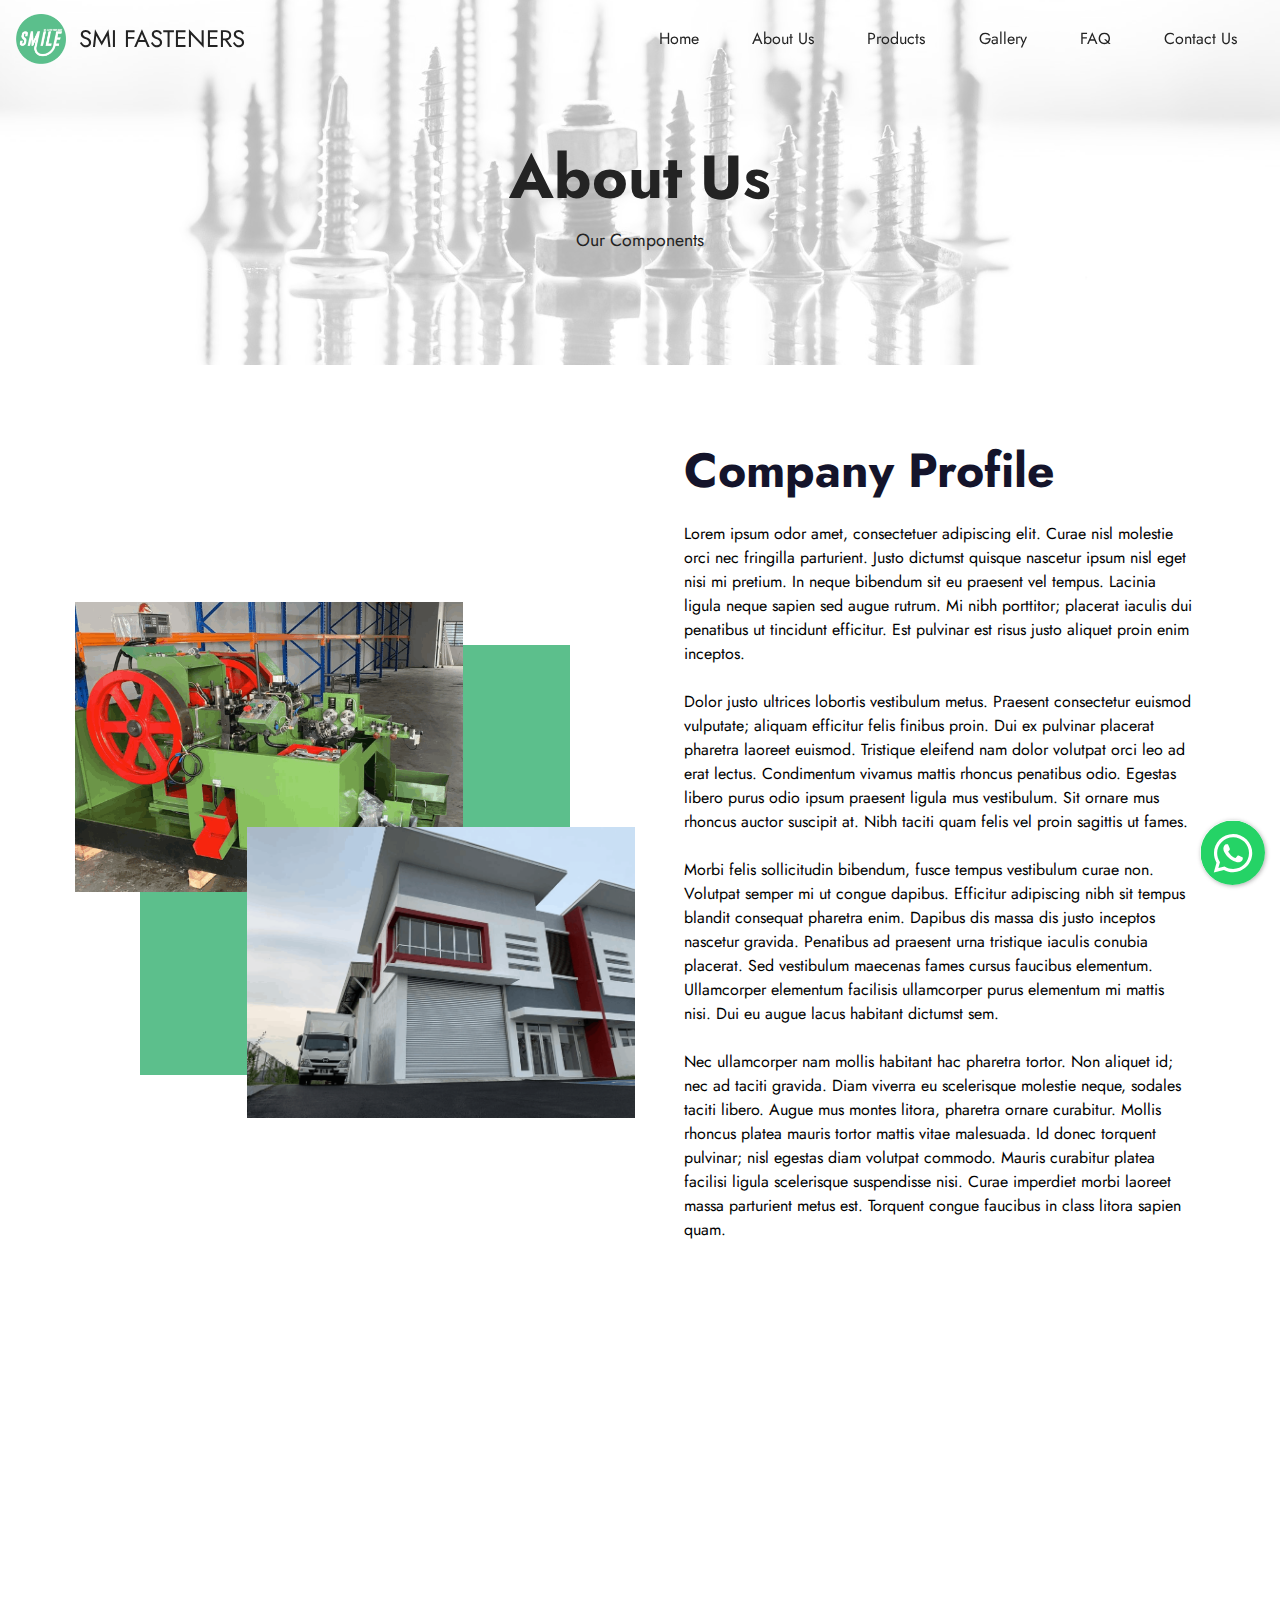
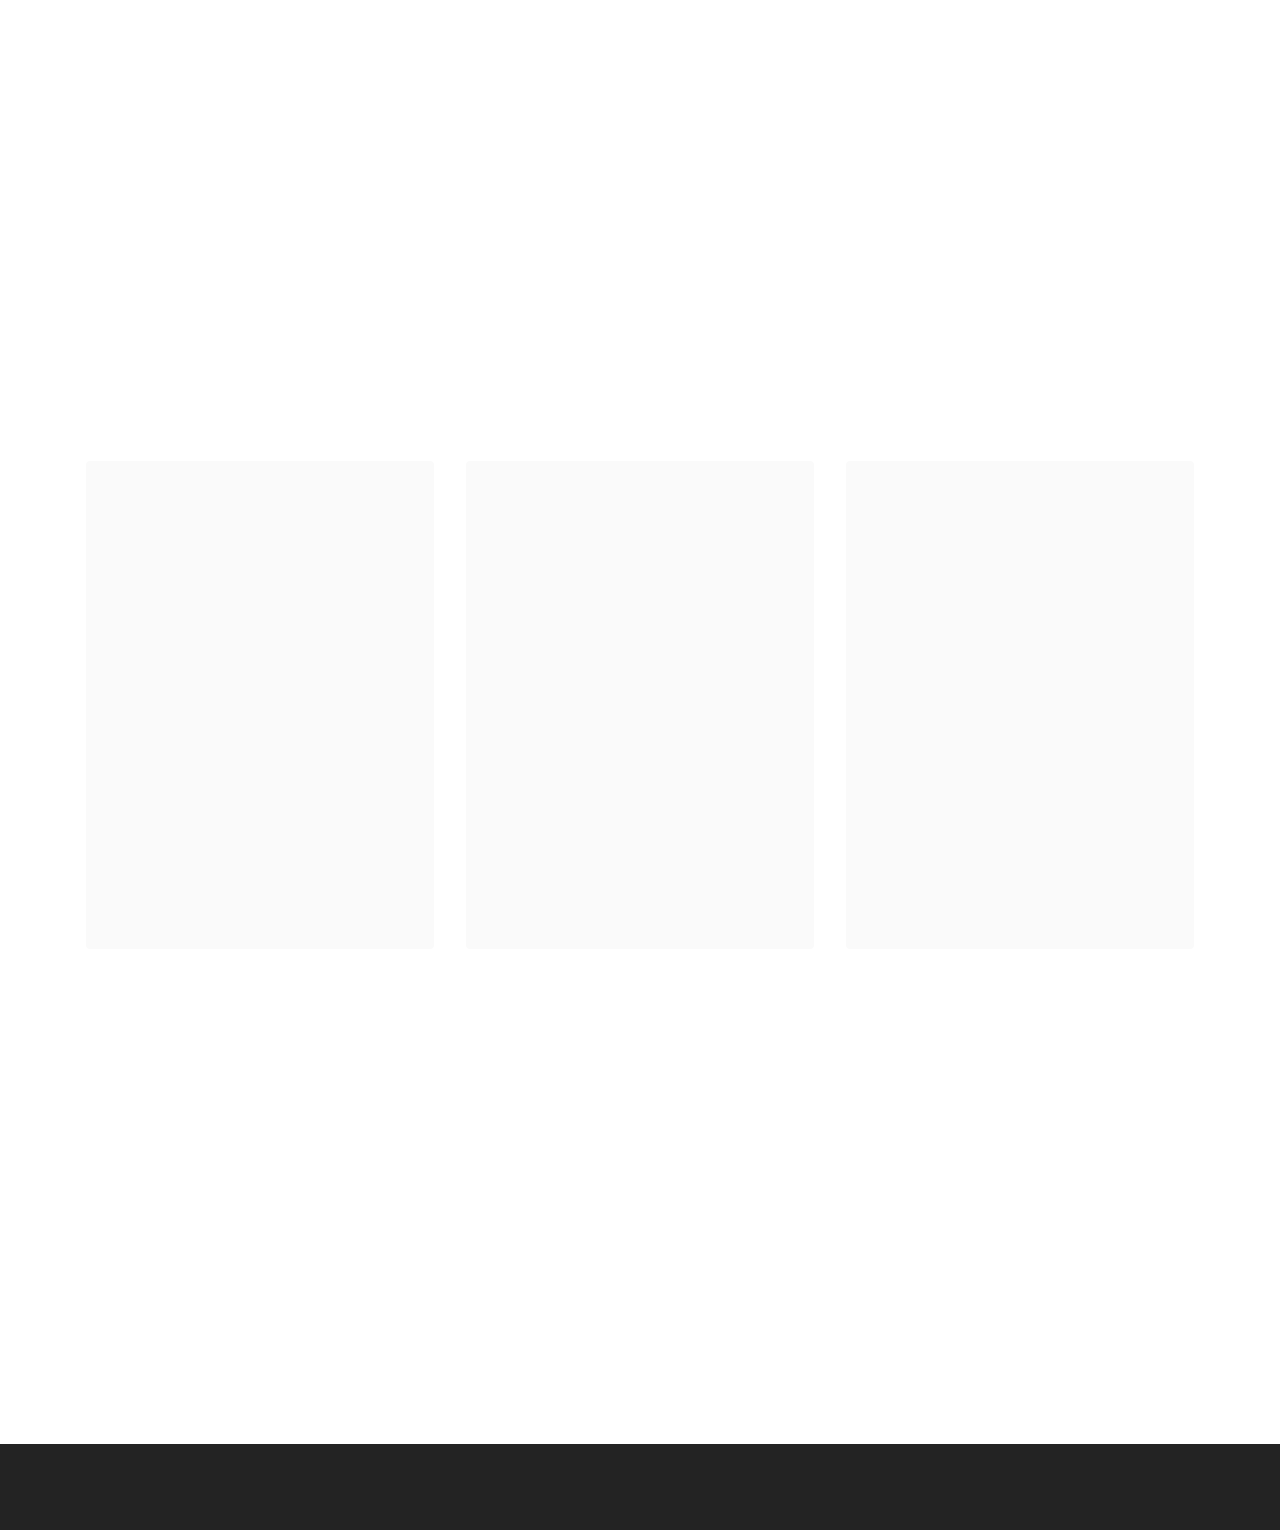
==== commit 3ffd91eb: "create github pages" ====
--- a/aboutus.html
+++ b/aboutus.html
@@ -159,7 +159,7 @@
         <div class="row justify-content-center">
             <div class="col-12 col-md-12 col-lg-6">
                 <div class="image-wrapper p-0">
-                    <img class="w-100 lazyload" src="[data-uri]" alt="" loading="lazy" data-src="assets/images/features4.jpg">
+                    <img class="w-100 lazyload" src="[data-uri]" alt="Website Builder" loading="lazy" data-src="assets/images/lalit-kumar-hppmiduldc0-unsplash-1256x593.jpeg">
                     <h2 class="img-link mbr-fonts-style mb-3 display-5">
                         <strong>CONSULTING
                         </strong>
@@ -195,12 +195,12 @@
             <div class="item features-image сol-12 col-md-6 col-lg-4">
                 <div class="item-wrapper">
                     <div class="item-img">
-                        <img src="[data-uri]" alt="" loading="lazy" class="lazyload" data-src="assets/images/mbr-696x522.jpeg">
+                        <img src="[data-uri]" alt="" loading="lazy" class="lazyload" data-src="assets/images/christopher-burns-wiu3w-99tng-unsplash-816x544.jpeg">
                     </div>
                     <div class="item-content">
-                        <h5 class="item-title mbr-fonts-style display-7"><strong>Cutting-Edge Technologies</strong></h5>
+                        <h5 class="item-title mbr-fonts-style display-7"><strong>High Standard Quality</strong></h5>
                         
-                        <p class="mbr-text mbr-fonts-style mt-3 display-7">Only the Best<br></p>
+                        <p class="mbr-text mbr-fonts-style mt-3 display-7">We realize innovation and focus on details without compromising to earn customer satisfaction with quality.<br></p>
                     </div>
                     
                 </div>
@@ -208,12 +208,12 @@
             <div class="item features-image сol-12 col-md-6 col-lg-4">
                 <div class="item-wrapper">
                     <div class="item-img">
-                        <img src="[data-uri]" alt="" loading="lazy" class="lazyload" data-src="assets/images/mbr-696x462.jpeg">
+                        <img src="[data-uri]" alt="" loading="lazy" class="lazyload" data-src="assets/images/crystal-kwok-xuedfppihxg-unsplash-816x544.jpeg">
                     </div>
                     <div class="item-content">
-                        <h5 class="item-title mbr-fonts-style display-7"><strong>First-Rate Materials</strong></h5>
+                        <h5 class="item-title mbr-fonts-style display-7"><strong>Seamless Services</strong></h5>
                         
-                        <p class="mbr-text mbr-fonts-style mt-3 display-7">Satisfaction Guaranteed<br></p>
+                        <p class="mbr-text mbr-fonts-style mt-3 display-7">We provide one-stop services and the most direct support to customers and be their powerful backup.<br></p>
                     </div>
                     
                 </div>
@@ -221,12 +221,12 @@
             <div class="item features-image сol-12 col-md-6 col-lg-4">
                 <div class="item-wrapper">
                     <div class="item-img">
-                        <img src="[data-uri]" alt="" loading="lazy" class="lazyload" data-src="assets/images/mbr-696x464.jpeg">
+                        <img src="[data-uri]" alt="" loading="lazy" class="lazyload" data-src="assets/images/edge2edge-media-qhhjkxare7a-unsplash-816x543.jpeg">
                     </div>
                     <div class="item-content">
-                        <h5 class="item-title mbr-fonts-style display-7"><strong>Superior Quality Control</strong></h5>
+                        <h5 class="item-title mbr-fonts-style display-7"><strong>Fast-moving Supply &amp; Logistics</strong></h5>
                         
-                        <p class="mbr-text mbr-fonts-style mt-3 display-7">Truly Remarkable<br></p>
+                        <p class="mbr-text mbr-fonts-style mt-3 display-7">We keep up with Industry 4.0 development trends to satisfy global customer needs by providing stable and just-in-time delivery.<br></p>
                     </div>
                     
                 </div>
--- a/assets/mobirise/css/mbr-additional.css
+++ b/assets/mobirise/css/mbr-additional.css
@@ -1044,7 +1044,7 @@
   }
 }
 .cid-shwSd31yxN {
-  background-image: url("../../../assets/images/background15.jpg");
+  background-image: url("../../../assets/images/ben-lodge-e3y7qb67aow-unsplash-2000x1333.jpg");
 }
 .cid-shwSd31yxN .social-row .soc-item {
   display: inline-block;
@@ -1064,8 +1064,16 @@
   background-color: #ffffff;
   color: #000000;
 }
+.cid-shwSd31yxN .mbr-section-title {
+  color: #5cbf8c;
+}
+.cid-shwSd31yxN .mbr-text,
+.cid-shwSd31yxN .mbr-section-btn,
+.cid-shwSd31yxN .social-row {
+  color: #000000;
+}
 .cid-shwXDdV0zs {
-  background-image: url("../../../assets/images/mbr-1920x1280.jpg");
+  background-image: url("../../../assets/images/call-me-lamb-xjl4qcxppqq-unsplash-2000x1333.jpg");
 }
 .cid-shwXDdV0zs .row {
   justify-content: space-between;
@@ -1594,7 +1602,7 @@
 .cid-tc0258323J {
   padding-top: 9rem;
   padding-bottom: 6rem;
-  background-image: url("../../../assets/images/products-1-940x440.jpg");
+  background-image: url("../../../assets/images/yevgen-tarasov-prazfw-ityo-unsplash-2000x1334.jpg");
 }
 .cid-tc0258323J .mbr-fallback-image.disabled {
   display: none;
@@ -2224,7 +2232,7 @@
 .cid-tc00QtjSVc {
   padding-top: 9rem;
   padding-bottom: 6rem;
-  background-image: url("../../../assets/images/products-1-940x440.jpg");
+  background-image: url("../../../assets/images/edge2edge-media-qhhjkxare7a-unsplash-2000x1331.jpg");
 }
 .cid-tc00QtjSVc .mbr-fallback-image.disabled {
   display: none;
@@ -2814,7 +2822,7 @@
 .cid-tbZZYr5OO5 {
   padding-top: 9rem;
   padding-bottom: 6rem;
-  background-image: url("../../../assets/images/products-1-940x440.jpg");
+  background-image: url("../../../assets/images/bjorn-agerbeek-mlznkw0-vfs-unsplash-2000x1500.jpg");
 }
 .cid-tbZZYr5OO5 .mbr-fallback-image.disabled {
   display: none;
@@ -2998,52 +3006,52 @@
   font-weight: 400;
 }
 .cid-tc00bW849F .card1 {
-  background-image: url("../../../assets/images/image2.jpg");
+  background-image: url("../../../assets/images/factory-1-1080x810.png");
   background-size: cover;
   background-position: center;
 }
 .cid-tc00bW849F .card2 {
-  background-image: url("../../../assets/images/image3.jpg");
+  background-image: url("../../../assets/images/factory-7-1080x810.png");
   background-size: cover;
   background-position: center;
 }
 .cid-tc00bW849F .card3 {
-  background-image: url("../../../assets/images/image5.jpg");
+  background-image: url("../../../assets/images/factory-6-810x1080.png");
   background-size: cover;
   background-position: center;
 }
 .cid-tc00bW849F .card4 {
-  background-image: url("../../../assets/images/image6.jpg");
+  background-image: url("../../../assets/images/factory-5-720x1280.png");
   background-size: cover;
   background-position: center;
 }
 .cid-tc00bW849F .card5 {
-  background-image: url("../../../assets/images/image4.jpg");
+  background-image: url("../../../assets/images/factory-4-1280x720.png");
   background-size: cover;
   background-position: center;
 }
 .cid-tc00bW849F .card6 {
-  background-image: url("../../../assets/images/image2.jpg");
+  background-image: url("../../../assets/images/factory-4-1280x720.png");
   background-size: cover;
   background-position: center;
 }
 .cid-tc00bW849F .card7 {
-  background-image: url("../../../assets/images/image3.jpg");
+  background-image: url("../../../assets/images/factory-1-815x611.png");
   background-size: cover;
   background-position: center;
 }
 .cid-tc00bW849F .card8 {
-  background-image: url("../../../assets/images/image5.jpg");
+  background-image: url("../../../assets/images/edge2edge-media-qhhjkxare7a-unsplash-2000x1331.jpg");
   background-size: cover;
   background-position: center;
 }
 .cid-tc00bW849F .card9 {
-  background-image: url("../../../assets/images/image6.jpg");
+  background-image: url("../../../assets/images/factory-1-1080x810.png");
   background-size: cover;
   background-position: center;
 }
 .cid-tc00bW849F .card10 {
-  background-image: url("../../../assets/images/image4.jpg");
+  background-image: url("../../../assets/images/ben-lodge-e3y7qb67aow-unsplash-2000x1333.jpg");
   background-size: cover;
   background-position: center;
 }
@@ -3448,7 +3456,7 @@
 .cid-tbZZbXj01Q {
   padding-top: 9rem;
   padding-bottom: 6rem;
-  background-image: url("../../../assets/images/products-1-940x440.jpg");
+  background-image: url("../../../assets/images/aron-yigin-dfnegqvymtw-unsplash-2000x2518.jpg");
 }
 .cid-tbZZbXj01Q .mbr-fallback-image.disabled {
   display: none;
@@ -3963,7 +3971,7 @@
 .cid-tbZWPY1u5x {
   padding-top: 9rem;
   padding-bottom: 6rem;
-  background-image: url("../../../assets/images/products-1-940x440.jpg");
+  background-image: url("../../../assets/images/thisisengineering-raeng-ovwukv1btxk-unsplash-2-2000x1334.png");
 }
 .cid-tbZWPY1u5x .mbr-fallback-image.disabled {
   display: none;
--- a/assets/mobirise/css/mbr-additional.css
+++ b/assets/mobirise/css/mbr-additional.css
@@ -1044,7 +1044,7 @@
   }
 }
 .cid-shwSd31yxN {
-  background-image: url("../../../assets/images/background15.jpg");
+  background-image: url("../../../assets/images/ben-lodge-e3y7qb67aow-unsplash-2000x1333.jpg");
 }
 .cid-shwSd31yxN .social-row .soc-item {
   display: inline-block;
@@ -1064,8 +1064,16 @@
   background-color: #ffffff;
   color: #000000;
 }
+.cid-shwSd31yxN .mbr-section-title {
+  color: #5cbf8c;
+}
+.cid-shwSd31yxN .mbr-text,
+.cid-shwSd31yxN .mbr-section-btn,
+.cid-shwSd31yxN .social-row {
+  color: #000000;
+}
 .cid-shwXDdV0zs {
-  background-image: url("../../../assets/images/mbr-1920x1280.jpg");
+  background-image: url("../../../assets/images/call-me-lamb-xjl4qcxppqq-unsplash-2000x1333.jpg");
 }
 .cid-shwXDdV0zs .row {
   justify-content: space-between;
@@ -1594,7 +1602,7 @@
 .cid-tc0258323J {
   padding-top: 9rem;
   padding-bottom: 6rem;
-  background-image: url("../../../assets/images/products-1-940x440.jpg");
+  background-image: url("../../../assets/images/yevgen-tarasov-prazfw-ityo-unsplash-2000x1334.jpg");
 }
 .cid-tc0258323J .mbr-fallback-image.disabled {
   display: none;
@@ -2224,7 +2232,7 @@
 .cid-tc00QtjSVc {
   padding-top: 9rem;
   padding-bottom: 6rem;
-  background-image: url("../../../assets/images/products-1-940x440.jpg");
+  background-image: url("../../../assets/images/edge2edge-media-qhhjkxare7a-unsplash-2000x1331.jpg");
 }
 .cid-tc00QtjSVc .mbr-fallback-image.disabled {
   display: none;
@@ -2814,7 +2822,7 @@
 .cid-tbZZYr5OO5 {
   padding-top: 9rem;
   padding-bottom: 6rem;
-  background-image: url("../../../assets/images/products-1-940x440.jpg");
+  background-image: url("../../../assets/images/bjorn-agerbeek-mlznkw0-vfs-unsplash-2000x1500.jpg");
 }
 .cid-tbZZYr5OO5 .mbr-fallback-image.disabled {
   display: none;
@@ -2998,52 +3006,52 @@
   font-weight: 400;
 }
 .cid-tc00bW849F .card1 {
-  background-image: url("../../../assets/images/image2.jpg");
+  background-image: url("../../../assets/images/factory-1-1080x810.png");
   background-size: cover;
   background-position: center;
 }
 .cid-tc00bW849F .card2 {
-  background-image: url("../../../assets/images/image3.jpg");
+  background-image: url("../../../assets/images/factory-7-1080x810.png");
   background-size: cover;
   background-position: center;
 }
 .cid-tc00bW849F .card3 {
-  background-image: url("../../../assets/images/image5.jpg");
+  background-image: url("../../../assets/images/factory-6-810x1080.png");
   background-size: cover;
   background-position: center;
 }
 .cid-tc00bW849F .card4 {
-  background-image: url("../../../assets/images/image6.jpg");
+  background-image: url("../../../assets/images/factory-5-720x1280.png");
   background-size: cover;
   background-position: center;
 }
 .cid-tc00bW849F .card5 {
-  background-image: url("../../../assets/images/image4.jpg");
+  background-image: url("../../../assets/images/factory-4-1280x720.png");
   background-size: cover;
   background-position: center;
 }
 .cid-tc00bW849F .card6 {
-  background-image: url("../../../assets/images/image2.jpg");
+  background-image: url("../../../assets/images/factory-4-1280x720.png");
   background-size: cover;
   background-position: center;
 }
 .cid-tc00bW849F .card7 {
-  background-image: url("../../../assets/images/image3.jpg");
+  background-image: url("../../../assets/images/factory-1-815x611.png");
   background-size: cover;
   background-position: center;
 }
 .cid-tc00bW849F .card8 {
-  background-image: url("../../../assets/images/image5.jpg");
+  background-image: url("../../../assets/images/edge2edge-media-qhhjkxare7a-unsplash-2000x1331.jpg");
   background-size: cover;
   background-position: center;
 }
 .cid-tc00bW849F .card9 {
-  background-image: url("../../../assets/images/image6.jpg");
+  background-image: url("../../../assets/images/factory-1-1080x810.png");
   background-size: cover;
   background-position: center;
 }
 .cid-tc00bW849F .card10 {
-  background-image: url("../../../assets/images/image4.jpg");
+  background-image: url("../../../assets/images/ben-lodge-e3y7qb67aow-unsplash-2000x1333.jpg");
   background-size: cover;
   background-position: center;
 }
@@ -3448,7 +3456,7 @@
 .cid-tbZZbXj01Q {
   padding-top: 9rem;
   padding-bottom: 6rem;
-  background-image: url("../../../assets/images/products-1-940x440.jpg");
+  background-image: url("../../../assets/images/aron-yigin-dfnegqvymtw-unsplash-2000x2518.jpg");
 }
 .cid-tbZZbXj01Q .mbr-fallback-image.disabled {
   display: none;
@@ -3963,7 +3971,7 @@
 .cid-tbZWPY1u5x {
   padding-top: 9rem;
   padding-bottom: 6rem;
-  background-image: url("../../../assets/images/products-1-940x440.jpg");
+  background-image: url("../../../assets/images/thisisengineering-raeng-ovwukv1btxk-unsplash-2-2000x1334.png");
 }
 .cid-tbZWPY1u5x .mbr-fallback-image.disabled {
   display: none;
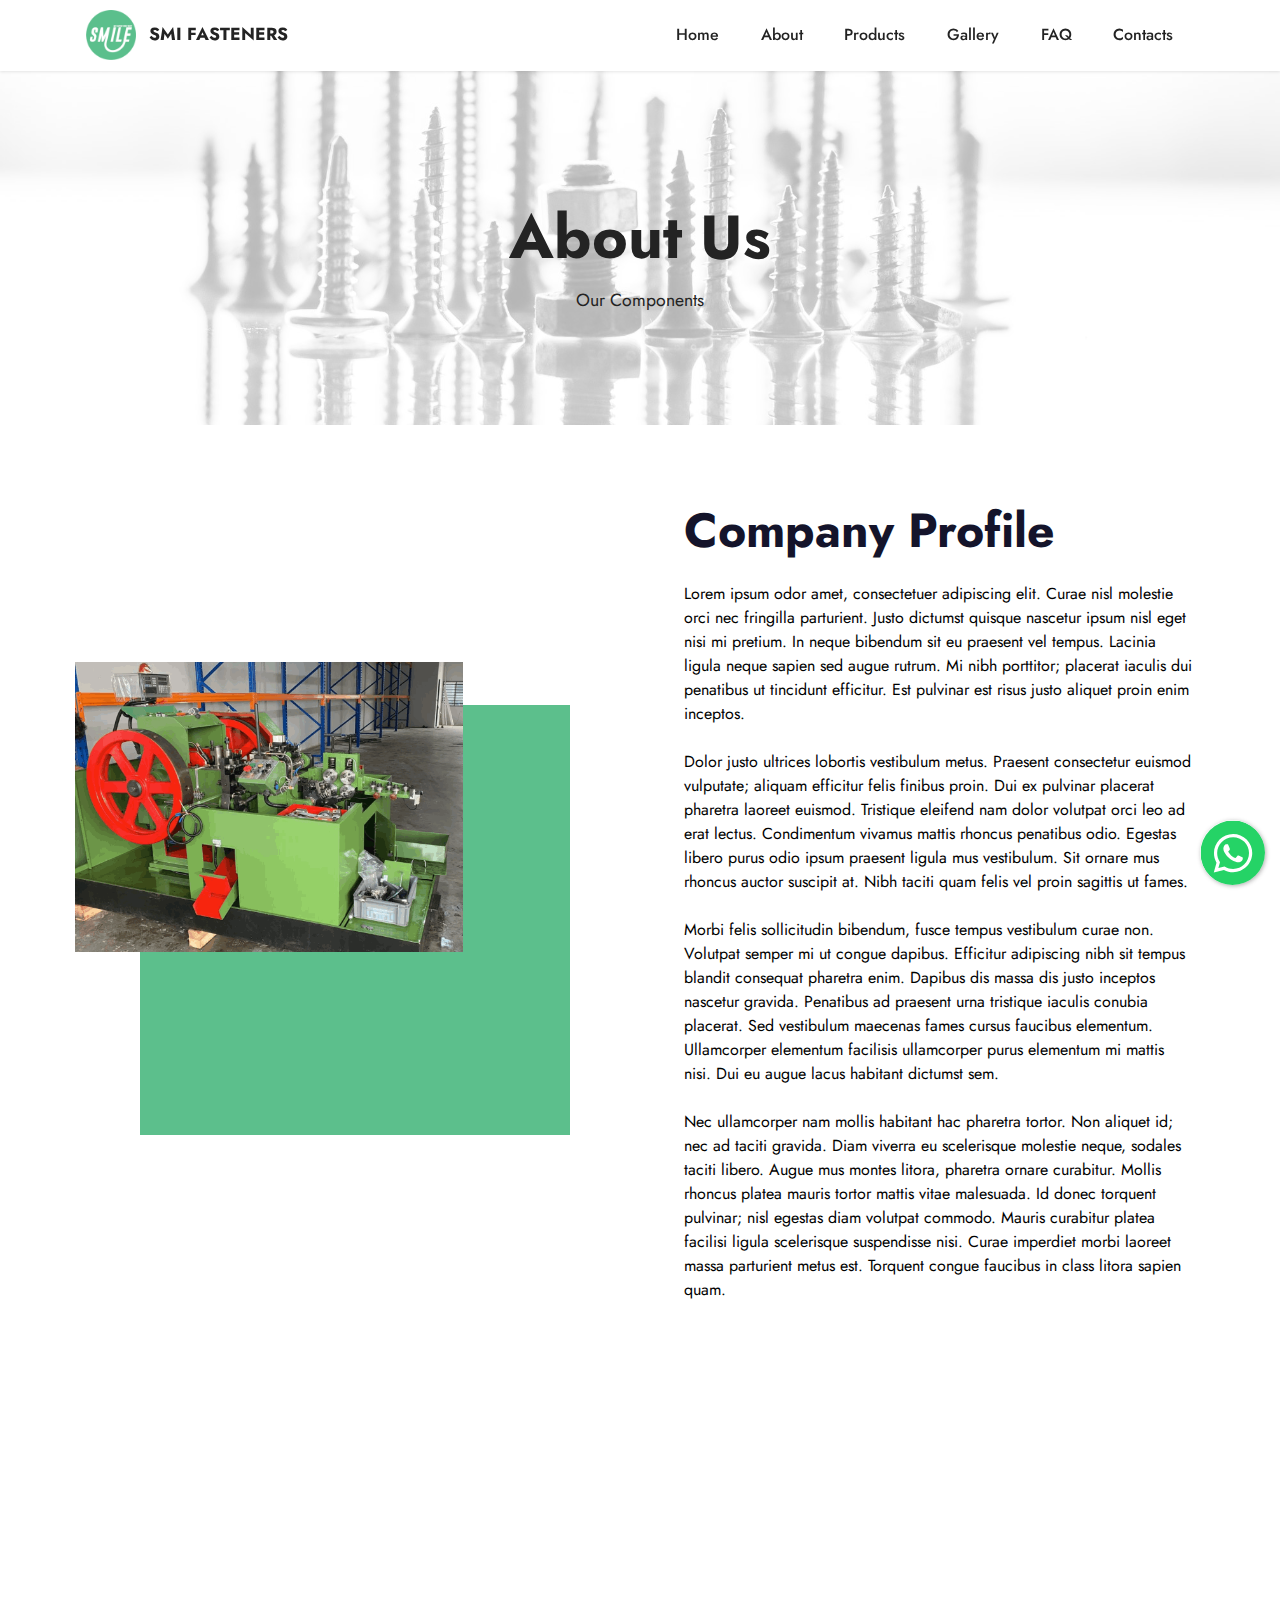
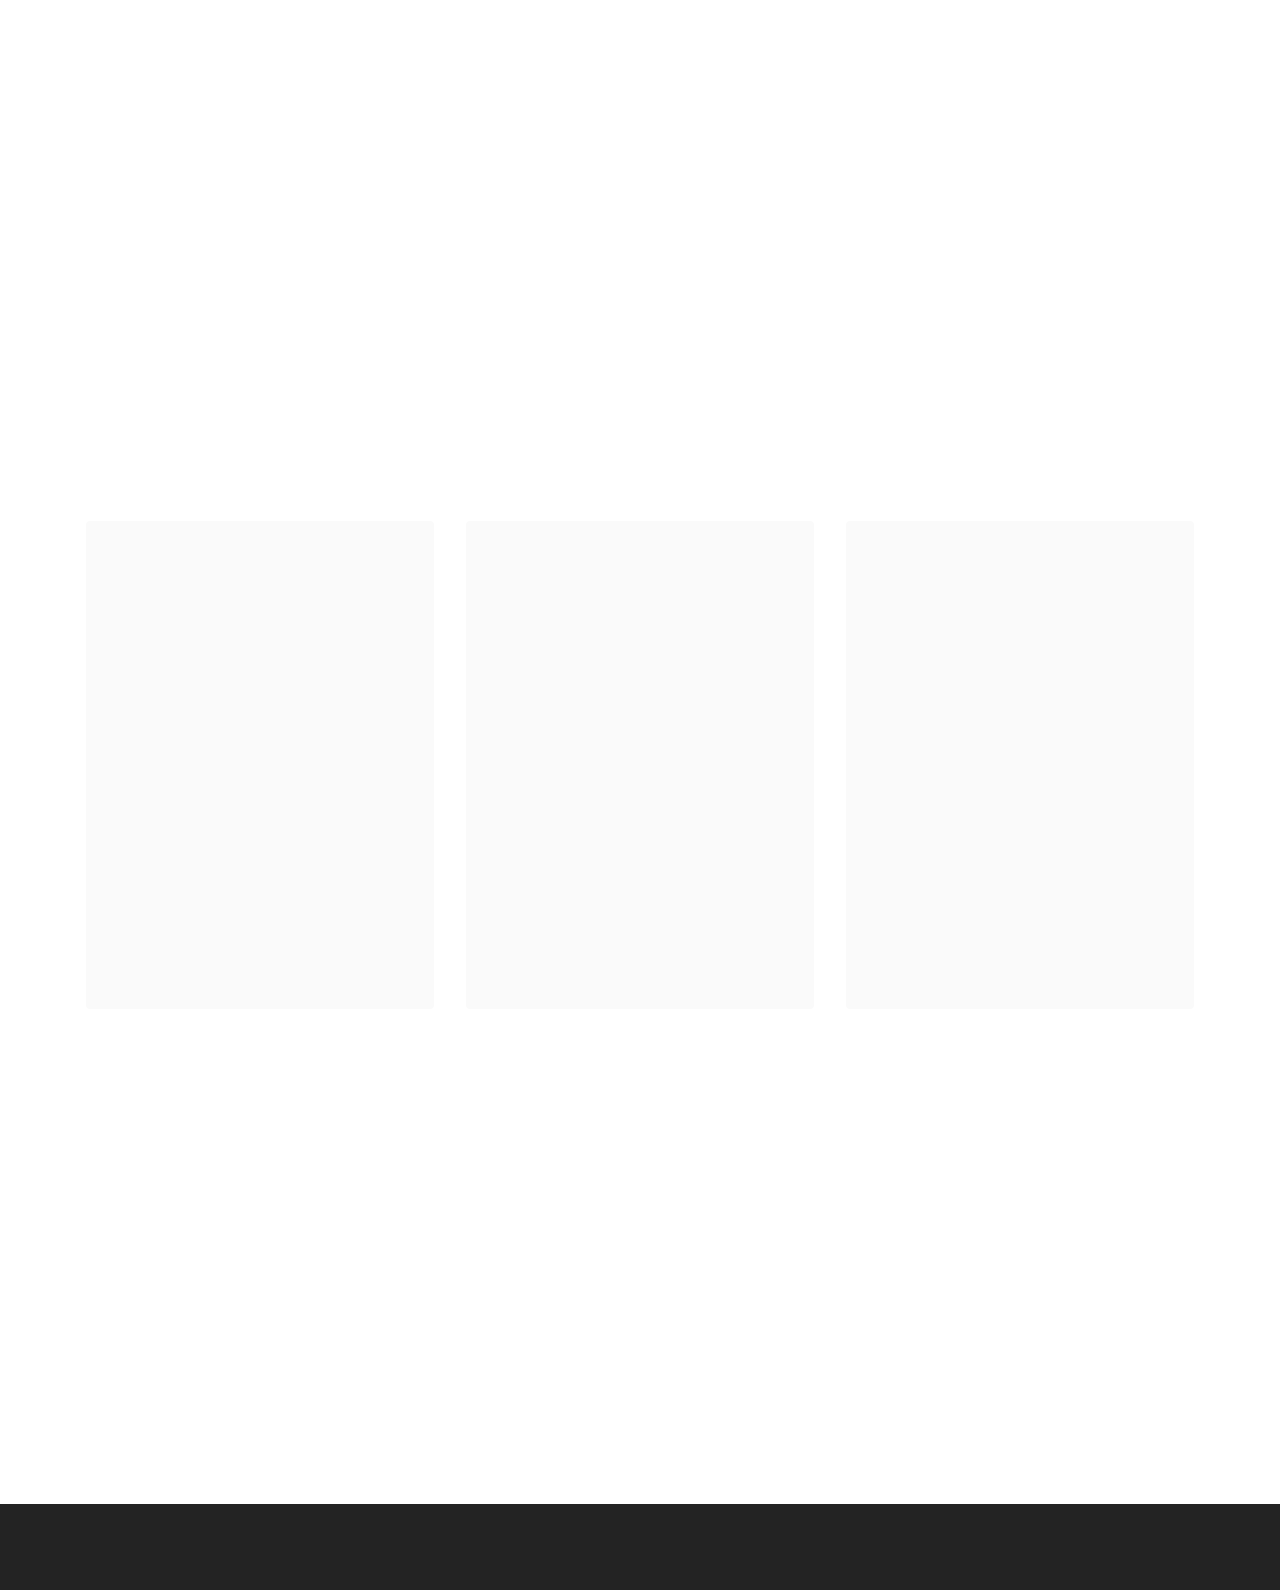
==== commit 00864c28: "create github pages" ====
--- a/aboutus.html
+++ b/aboutus.html
@@ -15,7 +15,6 @@
   
   
   <title>About Us | SMI FASTENERS</title>
-  <link rel="stylesheet" href="assets/web/assets/mobirise-icons/mobirise-icons.css">
   <link rel="stylesheet" href="assets/bootstrap/css/bootstrap.min.css">
   <link rel="stylesheet" href="assets/bootstrap/css/bootstrap-grid.min.css">
   <link rel="stylesheet" href="assets/bootstrap/css/bootstrap-reboot.min.css">
@@ -31,7 +30,6 @@
   
   
   
-
 <meta name="theme-color" content="#9fdbf8">
 <link rel="manifest" href="manifest.json">
 <script src="sw-connect.js"></script>
@@ -45,51 +43,42 @@
 <link rel="apple-touch-startup-image" media="(device-width: 1024px) and (device-height: 1366px) and (-webkit-device-pixel-ratio: 2) and (orientation: portrait)" href="assets/images/apple-launch-2048x2732.png">
 <meta name="apple-mobile-web-app-status-bar-style" content="default">
 <meta name="apple-mobile-web-app-title" content="Smi2u.com">
-<link rel="apple-touch-icon" href="apple-touch-icon.png"></head>
+<link rel="apple-touch-icon" href="apple-touch-icon.png">
+</head>
 <body>
   
-  <section class="extMenu12 menu cid-tbZW3p7wEV" once="menu" id="extMenu12-l">
-
-	
-
-
-	<nav class="navbar navbar-dropdown navbar-fixed-top navbar-expand-lg">
-		<div class="navbar-brand">
-			<span class="navbar-logo">
-				<a href="index.html">
-					<img src="[data-uri]" alt="logo_Smile" style="height: 3.8rem;" loading="lazy" class="lazyload" data-src="assets/images/smile-logo-4-96x96.png">
-				</a>
-			</span>
-			<span class="navbar-caption-wrap"><a class="navbar-caption text-black text-primary display-5" href="index.html">SMI FASTENERS</a></span>
-		</div>
-		<button class="navbar-toggler" type="button" data-toggle="collapse" data-target="#navbarSupportedContent" aria-controls="navbarNavAltMarkup" aria-expanded="false" aria-label="Toggle navigation">
-			<div class="hamburger">
-				<span></span>
-				<span></span>
-				<span></span>
-				<span></span>
-			</div>
-		</button>
-		<div class="collapse navbar-collapse" id="navbarSupportedContent">
-			<ul class="navbar-nav nav-dropdown nav-right" data-app-modern-menu="true"><li class="nav-item">
-					<a class="nav-link link text-black text-primary display-4" href="index.html">
-						Home
-					</a>
-				</li><li class="nav-item"><a class="nav-link link text-black text-primary display-4" href="aboutus.html">About Us</a></li>
-				<li class="nav-item">
-					<a class="nav-link link text-black text-primary display-4" href="products.html">Products</a>
-				</li>
-				<li class="nav-item">
-					<a class="nav-link link text-black text-primary display-4" href="gallery.html">Gallery</a>
-				</li><li class="nav-item"><a class="nav-link link text-black text-primary display-4" href="faq.html">FAQ</a></li>
-				<li class="nav-item">
-					<a class="nav-link link text-black text-primary display-4" href="contactus.html">
-						Contact Us</a>
-				</li></ul>
-			
-			
-		</div>
-	</nav>
+  <section data-bs-version="5.1" class="menu menu1 cid-tc0ndV5SfF" once="menu" id="menu1-29">
+    
+
+    <nav class="navbar navbar-dropdown navbar-fixed-top navbar-expand-lg">
+        <div class="container">
+            <div class="navbar-brand">
+                <span class="navbar-logo">
+                    <a href="index.html">
+                        <img src="[data-uri]" alt="logo_smile" style="height: 4.3rem;" loading="lazy" class="lazyload" data-src="assets/images/smile-logo-04-512x512.png">
+                    </a>
+                </span>
+                <span class="navbar-caption-wrap"><a class="navbar-caption text-black text-primary display-7" href="index.html">SMI FASTENERS</a></span>
+            </div>
+            <button class="navbar-toggler" type="button" data-toggle="collapse" data-bs-toggle="collapse" data-target="#navbarSupportedContent" data-bs-target="#navbarSupportedContent" aria-controls="navbarNavAltMarkup" aria-expanded="false" aria-label="Toggle navigation">
+                <div class="hamburger">
+                    <span></span>
+                    <span></span>
+                    <span></span>
+                    <span></span>
+                </div>
+            </button>
+            <div class="collapse navbar-collapse" id="navbarSupportedContent">
+                <ul class="navbar-nav nav-dropdown nav-right" data-app-modern-menu="true"><li class="nav-item"><a class="nav-link link text-black text-primary display-4" href="index.html">Home</a></li><li class="nav-item"><a class="nav-link link text-black text-primary display-4" href="aboutus.html">
+                            About</a></li><li class="nav-item"><a class="nav-link link text-black text-primary display-4" href="products.html">Products</a></li><li class="nav-item"><a class="nav-link link text-black text-primary display-4" href="gallery.html">Gallery</a></li>
+                    <li class="nav-item"><a class="nav-link link text-black text-primary display-4" href="faq.html">FAQ</a></li>
+                    <li class="nav-item"><a class="nav-link link text-black text-primary display-4" href="contactus.html">Contacts</a>
+                    </li></ul>
+                
+                
+            </div>
+        </div>
+    </nav>
 </section>
 
 <section data-bs-version="5.1" class="header13 cid-tc0258323J" id="header13-23">
--- a/assets/mobirise/css/mbr-additional.css
+++ b/assets/mobirise/css/mbr-additional.css
@@ -704,340 +704,366 @@
 a {
   transition: color 0.6s;
 }
-.cid-shwSvK5F1E .dropdown-item:before {
-  font-family: MobiriseIcons !important;
-  content: '\e966';
+.cid-tc0ndV5SfF {
+  z-index: 1000;
+  width: 100%;
+  position: relative;
+  min-height: 60px;
+}
+.cid-tc0ndV5SfF nav.navbar {
+  position: fixed;
+}
+.cid-tc0ndV5SfF .dropdown-item:before {
+  font-family: Moririse2 !important;
+  content: "\e966";
   display: inline-block;
   width: 0;
   position: absolute;
   left: 1rem;
-  color: #2299aa;
-  top: 50%;
-  font-size: 1rem;
+  top: 0.5rem;
+  margin-right: 0.5rem;
+  line-height: 1;
+  font-size: inherit;
   vertical-align: middle;
   text-align: center;
   overflow: hidden;
-  -webkit-transform: translateY(-50%) scale(0, 1);
-  transform: translateY(-50%) scale(0, 1);
-  -webkit-transition: all 0.25s ease-in-out;
-  -moz-transition: all 0.25s ease-in-out;
+  transform: scale(0, 1);
   transition: all 0.25s ease-in-out;
 }
-.cid-shwSvK5F1E .nav-item,
-.cid-shwSvK5F1E .nav-link,
-.cid-shwSvK5F1E .navbar-caption {
-  font-weight: normal;
-}
-.cid-shwSvK5F1E .nav-item:focus,
-.cid-shwSvK5F1E .nav-link:focus {
+.cid-tc0ndV5SfF .dropdown-menu {
+  padding: 0;
+  border-radius: 4px;
+  box-shadow: 0 1px 3px 0 rgba(0, 0, 0, 0.1);
+}
+.cid-tc0ndV5SfF .dropdown-item {
+  border-bottom: 1px solid #e6e6e6;
+}
+.cid-tc0ndV5SfF .dropdown-item:hover,
+.cid-tc0ndV5SfF .dropdown-item:focus {
+  background: #5cbf8c !important;
+  color: white !important;
+}
+.cid-tc0ndV5SfF .dropdown-item:hover span {
+  color: white;
+}
+.cid-tc0ndV5SfF .dropdown-item:first-child {
+  border-top-left-radius: 4px;
+  border-top-right-radius: 4px;
+}
+.cid-tc0ndV5SfF .dropdown-item:last-child {
+  border-bottom: none;
+  border-bottom-left-radius: 4px;
+  border-bottom-right-radius: 4px;
+}
+.cid-tc0ndV5SfF .nav-dropdown .link {
+  padding: 0 0.3em !important;
+  margin: 0.667em 1em !important;
+}
+.cid-tc0ndV5SfF .nav-dropdown .link.dropdown-toggle::after {
+  margin-left: 0.5rem;
+  margin-top: 0.2rem;
+}
+.cid-tc0ndV5SfF .nav-link {
+  position: relative;
+}
+.cid-tc0ndV5SfF .container {
+  display: flex;
+  margin: auto;
+}
+@media (min-width: 992px) {
+  .cid-tc0ndV5SfF .container {
+    flex-wrap: nowrap;
+  }
+}
+.cid-tc0ndV5SfF .iconfont-wrapper {
+  color: #000000 !important;
+  font-size: 1.5rem;
+  padding-right: 0.5rem;
+}
+.cid-tc0ndV5SfF .dropdown-menu,
+.cid-tc0ndV5SfF .navbar.opened {
+  background: #ffffff !important;
+}
+.cid-tc0ndV5SfF .nav-item:focus,
+.cid-tc0ndV5SfF .nav-link:focus {
   outline: none;
 }
-@media (min-width: 992px) {
-  .cid-shwSvK5F1E .dropdown-item:hover:before {
-    -webkit-transform: translateY(-50%) scale(1, 1);
-    transform: translateY(-50%) scale(1, 1);
-    width: 1rem;
-  }
-  .cid-shwSvK5F1E .nav-item .nav-link {
-    position: relative;
-  }
-  .cid-shwSvK5F1E .nav-item .nav-link:before {
-    content: '';
-    position: absolute;
-    z-index: 3;
-    left: 0;
-    right: 100%;
-    bottom: -0.2em;
-    background: #2299aa;
-    height: 3px;
-    -webkit-transition-property: right;
-    transition-property: right;
-    -webkit-transition-duration: 0.3s;
-    transition-duration: 0.3s;
-    -webkit-transition-timing-function: ease-out;
-    transition-timing-function: ease-out;
-  }
-  .cid-shwSvK5F1E .nav-item:hover .nav-link:before,
-  .cid-shwSvK5F1E .nav-item.open .nav-link:before {
-    right: 0;
-  }
-}
-.cid-shwSvK5F1E .dropdown .dropdown-menu .dropdown-item {
+.cid-tc0ndV5SfF .dropdown .dropdown-menu .dropdown-item {
   width: auto;
-  -webkit-transition: all 0.5s ease-in-out;
-  -moz-transition: all 0.5s ease-in-out;
-  transition: all 0.5s ease-in-out;
-}
-.cid-shwSvK5F1E .dropdown .dropdown-menu .dropdown-item::after {
+  transition: all 0.25s ease-in-out;
+}
+.cid-tc0ndV5SfF .dropdown .dropdown-menu .dropdown-item::after {
   right: 0.5rem;
 }
-.cid-shwSvK5F1E .dropdown .dropdown-menu .dropdown-item:hover {
-  padding-right: 1rem;
-  padding-left: 3rem;
-}
-.cid-shwSvK5F1E .dropdown .dropdown-menu .dropdown-item:hover .soc-item .mbr-iconfont:before {
-  -webkit-transform: scale(0, 1);
-  transform: scale(0, 1);
-}
-.cid-shwSvK5F1E .dropdown .dropdown-menu .dropdown-item .soc-item .mbr-iconfont {
-  margin-left: -1.8rem;
-  padding-right: 1rem;
-  font-size: inherit;
-}
-.cid-shwSvK5F1E .dropdown .dropdown-menu .dropdown-item .soc-item .mbr-iconfont:before {
+.cid-tc0ndV5SfF .dropdown .dropdown-menu .dropdown-item .mbr-iconfont {
+  margin-right: 0.5rem;
+  vertical-align: sub;
+}
+.cid-tc0ndV5SfF .dropdown .dropdown-menu .dropdown-item .mbr-iconfont:before {
   display: inline-block;
-  -webkit-transform: scale(1, 1);
   transform: scale(1, 1);
-  -webkit-transition: all 0.25s ease-in-out;
-  -moz-transition: all 0.25s ease-in-out;
   transition: all 0.25s ease-in-out;
 }
-.cid-shwSvK5F1E .navbar {
-  min-height: 77px;
+.cid-tc0ndV5SfF .collapsed .dropdown-menu .dropdown-item:before {
+  display: none;
+}
+.cid-tc0ndV5SfF .collapsed .dropdown .dropdown-menu .dropdown-item {
+  padding: 0.235em 1.5em 0.235em 1.5em !important;
+  transition: none;
+  margin: 0 !important;
+}
+.cid-tc0ndV5SfF .navbar {
+  min-height: 70px;
   transition: all 0.3s;
+  border-bottom: 1px solid transparent;
+  box-shadow: 0 1px 3px 0 rgba(0, 0, 0, 0.1);
   background: #ffffff;
-  background: none;
-}
-.cid-shwSvK5F1E .navbar.opened {
+}
+.cid-tc0ndV5SfF .navbar.opened {
   transition: all 0.3s;
-  background: #ffffff !important;
-}
-.cid-shwSvK5F1E .navbar .dropdown-item {
-  padding: 0.235rem 2rem;
-}
-.cid-shwSvK5F1E .navbar .navbar-collapse {
-  -webkit-justify-content: flex-end;
+}
+.cid-tc0ndV5SfF .navbar .dropdown-item {
+  padding: 0.5rem 1.8rem;
+}
+.cid-tc0ndV5SfF .navbar .navbar-logo img {
+  width: auto;
+}
+.cid-tc0ndV5SfF .navbar .navbar-collapse {
   justify-content: flex-end;
   z-index: 1;
 }
+.cid-tc0ndV5SfF .navbar.collapsed {
+  justify-content: center;
+}
+.cid-tc0ndV5SfF .navbar.collapsed .nav-item .nav-link::before {
+  display: none;
+}
+.cid-tc0ndV5SfF .navbar.collapsed.opened .dropdown-menu {
+  top: 0;
+}
+@media (min-width: 992px) {
+  .cid-tc0ndV5SfF .navbar.collapsed.opened:not(.navbar-short) .navbar-collapse {
+    max-height: calc(98.5vh - 4.3rem);
+  }
+}
+.cid-tc0ndV5SfF .navbar.collapsed .dropdown-menu .dropdown-submenu {
+  left: 0 !important;
+}
+.cid-tc0ndV5SfF .navbar.collapsed .dropdown-menu .dropdown-item:after {
+  right: auto;
+}
+.cid-tc0ndV5SfF .navbar.collapsed .dropdown-menu .dropdown-toggle[data-toggle="dropdown-submenu"]:after {
+  margin-left: 0.5rem;
+  margin-top: 0.2rem;
+  border-top: 0.35em solid;
+  border-right: 0.35em solid transparent;
+  border-left: 0.35em solid transparent;
+  border-bottom: 0;
+  top: 41%;
+}
+.cid-tc0ndV5SfF .navbar.collapsed ul.navbar-nav li {
+  margin: auto;
+}
+.cid-tc0ndV5SfF .navbar.collapsed .dropdown-menu .dropdown-item {
+  padding: 0.25rem 1.5rem;
+  text-align: center;
+}
+.cid-tc0ndV5SfF .navbar.collapsed .icons-menu {
+  padding-left: 0;
+  padding-right: 0;
+  padding-top: 0.5rem;
+  padding-bottom: 0.5rem;
+}
 @media (max-width: 991px) {
-  .cid-shwSvK5F1E .navbar .nav-item .nav-link::before {
+  .cid-tc0ndV5SfF .navbar .nav-item .nav-link::before {
     display: none;
   }
-  .cid-shwSvK5F1E .navbar.opened .dropdown-menu {
+  .cid-tc0ndV5SfF .navbar.opened .dropdown-menu {
     top: 0;
   }
-  .cid-shwSvK5F1E .navbar .dropdown-menu {
-    background: transparent !important;
-  }
-  .cid-shwSvK5F1E .navbar .dropdown-menu .dropdown-submenu {
+  .cid-tc0ndV5SfF .navbar .dropdown-menu .dropdown-submenu {
     left: 0 !important;
   }
-  .cid-shwSvK5F1E .navbar .dropdown-menu .dropdown-item:after {
+  .cid-tc0ndV5SfF .navbar .dropdown-menu .dropdown-item:after {
     right: auto;
   }
-  .cid-shwSvK5F1E .navbar .dropdown-menu .dropdown-toggle[data-toggle='dropdown-submenu']:after {
-    margin-left: 0.25rem;
+  .cid-tc0ndV5SfF .navbar .dropdown-menu .dropdown-toggle[data-toggle="dropdown-submenu"]:after {
+    margin-left: 0.5rem;
+    margin-top: 0.2rem;
     border-top: 0.35em solid;
     border-right: 0.35em solid transparent;
     border-left: 0.35em solid transparent;
     border-bottom: 0;
-    top: 55%;
-  }
-  .cid-shwSvK5F1E .navbar .navbar-logo img {
-    height: 3.8rem !important;
-    width: auto;
-  }
-  .cid-shwSvK5F1E .navbar ul.navbar-nav li {
+    top: 40%;
+  }
+  .cid-tc0ndV5SfF .navbar .navbar-logo img {
+    height: 3rem !important;
+  }
+  .cid-tc0ndV5SfF .navbar ul.navbar-nav li {
     margin: auto;
   }
-  .cid-shwSvK5F1E .navbar .dropdown-menu .dropdown-item {
+  .cid-tc0ndV5SfF .navbar .dropdown-menu .dropdown-item {
     padding: 0.25rem 1.5rem !important;
     text-align: center;
   }
-  .cid-shwSvK5F1E .navbar .navbar-brand {
-    -webkit-flex-shrink: initial;
+  .cid-tc0ndV5SfF .navbar .navbar-brand {
     flex-shrink: initial;
-    -webkit-flex-basis: auto;
     flex-basis: auto;
     word-break: break-word;
-  }
-  .cid-shwSvK5F1E .navbar .navbar-toggler {
-    -webkit-flex-basis: auto;
+    padding-right: 2rem;
+  }
+  .cid-tc0ndV5SfF .navbar .navbar-toggler {
     flex-basis: auto;
   }
-  .cid-shwSvK5F1E .navbar .icons-menu {
+  .cid-tc0ndV5SfF .navbar .icons-menu {
     padding-left: 0;
     padding-top: 0.5rem;
     padding-bottom: 0.5rem;
   }
 }
-.cid-shwSvK5F1E .navbar.navbar-short {
-  background: #ffffff !important;
+@media (max-width: 991px) and (max-width: 767px) {
+  .cid-tc0ndV5SfF .navbar .navbar-brand {
+    width: calc(100% - 31px);
+  }
+}
+.cid-tc0ndV5SfF .navbar.navbar-short {
   min-height: 60px;
 }
-.cid-shwSvK5F1E .navbar.navbar-short .navbar-logo img {
-  height: 3rem !important;
-  width: auto;
-}
-.cid-shwSvK5F1E .navbar.navbar-short .navbar-brand {
+.cid-tc0ndV5SfF .navbar.navbar-short .navbar-logo img {
+  height: 2.5rem !important;
+}
+.cid-tc0ndV5SfF .navbar.navbar-short .navbar-brand {
+  min-height: 60px;
   padding: 0;
 }
-.cid-shwSvK5F1E .navbar-brand {
-  -webkit-flex-shrink: 0;
+.cid-tc0ndV5SfF .navbar-brand {
+  min-height: 70px;
   flex-shrink: 0;
-  -webkit-align-items: center;
   align-items: center;
   margin-right: 0;
-  padding: 0;
+  padding: 10px 0;
   transition: all 0.3s;
   word-break: break-word;
   z-index: 1;
 }
-.cid-shwSvK5F1E .navbar-brand .navbar-caption {
+.cid-tc0ndV5SfF .navbar-brand .navbar-caption {
   line-height: inherit !important;
 }
-.cid-shwSvK5F1E .navbar-brand .navbar-logo a {
+.cid-tc0ndV5SfF .navbar-brand .navbar-logo a {
   outline: none;
 }
-.cid-shwSvK5F1E .navbar-brand .navbar-logo a img {
-  width: auto;
-}
-.cid-shwSvK5F1E .dropdown-item.active,
-.cid-shwSvK5F1E .dropdown-item:active {
+.cid-tc0ndV5SfF .dropdown-item.active,
+.cid-tc0ndV5SfF .dropdown-item:active {
   background-color: transparent;
 }
-.cid-shwSvK5F1E .navbar-expand-lg .navbar-nav .nav-link {
+.cid-tc0ndV5SfF .navbar-expand-lg .navbar-nav .nav-link {
   padding: 0;
 }
-.cid-shwSvK5F1E .nav-dropdown .link.dropdown-toggle {
+.cid-tc0ndV5SfF .nav-dropdown .link.dropdown-toggle {
   margin-right: 1.667em;
 }
-.cid-shwSvK5F1E .nav-dropdown .link.dropdown-toggle[aria-expanded='true'] {
+.cid-tc0ndV5SfF .nav-dropdown .link.dropdown-toggle[aria-expanded="true"] {
   margin-right: 0;
   padding: 0.667em 1.667em;
 }
-.cid-shwSvK5F1E .navbar.navbar-expand-lg .dropdown .dropdown-menu {
+.cid-tc0ndV5SfF .navbar.navbar-expand-lg .dropdown .dropdown-menu {
   background: #ffffff;
-  z-index: 2;
-}
-.cid-shwSvK5F1E .navbar.navbar-expand-lg .dropdown .dropdown-menu .dropdown-submenu {
+}
+.cid-tc0ndV5SfF .navbar.navbar-expand-lg .dropdown .dropdown-menu .dropdown-submenu {
   margin: 0;
   left: 100%;
 }
-.cid-shwSvK5F1E .navbar .dropdown.open > .dropdown-menu {
+.cid-tc0ndV5SfF .navbar .dropdown.open > .dropdown-menu {
   display: block;
 }
-.cid-shwSvK5F1E ul.navbar-nav {
-  -webkit-flex-wrap: wrap;
+.cid-tc0ndV5SfF ul.navbar-nav {
   flex-wrap: wrap;
 }
-.cid-shwSvK5F1E .navbar-buttons {
+.cid-tc0ndV5SfF .navbar-buttons {
   text-align: center;
-}
-.cid-shwSvK5F1E button.navbar-toggler {
+  min-width: 170px;
+}
+.cid-tc0ndV5SfF button.navbar-toggler {
   outline: none;
   width: 31px;
   height: 20px;
   cursor: pointer;
   transition: all 0.2s;
   position: relative;
-  -webkit-align-self: center;
   align-self: center;
 }
-.cid-shwSvK5F1E button.navbar-toggler .hamburger span {
+.cid-tc0ndV5SfF button.navbar-toggler .hamburger span {
   position: absolute;
   right: 0;
   width: 30px;
   height: 2px;
   border-right: 5px;
-  background-color: #232323;
-}
-.cid-shwSvK5F1E button.navbar-toggler .hamburger span:nth-child(1) {
+  background-color: #000000;
+}
+.cid-tc0ndV5SfF button.navbar-toggler .hamburger span:nth-child(1) {
   top: 0;
   transition: all 0.2s;
 }
-.cid-shwSvK5F1E button.navbar-toggler .hamburger span:nth-child(2) {
+.cid-tc0ndV5SfF button.navbar-toggler .hamburger span:nth-child(2) {
   top: 8px;
   transition: all 0.15s;
 }
-.cid-shwSvK5F1E button.navbar-toggler .hamburger span:nth-child(3) {
+.cid-tc0ndV5SfF button.navbar-toggler .hamburger span:nth-child(3) {
   top: 8px;
   transition: all 0.15s;
 }
-.cid-shwSvK5F1E button.navbar-toggler .hamburger span:nth-child(4) {
+.cid-tc0ndV5SfF button.navbar-toggler .hamburger span:nth-child(4) {
   top: 16px;
   transition: all 0.2s;
 }
-.cid-shwSvK5F1E nav.opened .hamburger span:nth-child(1) {
+.cid-tc0ndV5SfF nav.opened .hamburger span:nth-child(1) {
   top: 8px;
   width: 0;
   opacity: 0;
   right: 50%;
   transition: all 0.2s;
 }
-.cid-shwSvK5F1E nav.opened .hamburger span:nth-child(2) {
-  -webkit-transform: rotate(45deg);
+.cid-tc0ndV5SfF nav.opened .hamburger span:nth-child(2) {
   transform: rotate(45deg);
   transition: all 0.25s;
 }
-.cid-shwSvK5F1E nav.opened .hamburger span:nth-child(3) {
-  -webkit-transform: rotate(-45deg);
+.cid-tc0ndV5SfF nav.opened .hamburger span:nth-child(3) {
   transform: rotate(-45deg);
   transition: all 0.25s;
 }
-.cid-shwSvK5F1E nav.opened .hamburger span:nth-child(4) {
+.cid-tc0ndV5SfF nav.opened .hamburger span:nth-child(4) {
   top: 8px;
   width: 0;
   opacity: 0;
   right: 50%;
   transition: all 0.2s;
 }
-.cid-shwSvK5F1E .navbar-dropdown {
-  padding: 0.5rem 1rem;
+.cid-tc0ndV5SfF .navbar-dropdown {
+  padding: 0 1rem;
   position: fixed;
 }
-.cid-shwSvK5F1E a.nav-link {
-  -webkit-justify-content: center;
+.cid-tc0ndV5SfF a.nav-link {
+  display: flex;
+  align-items: center;
   justify-content: center;
+}
+.cid-tc0ndV5SfF .icons-menu {
+  flex-wrap: nowrap;
   display: flex;
-  -webkit-align-items: center;
-  align-items: center;
-}
-.cid-shwSvK5F1E .soc-item .mbr-iconfont {
-  font-size: 1rem;
-  color: #ff6666;
-  display: inline-flex;
-}
-.cid-shwSvK5F1E .soc-item .mbr-iconfont:before {
-  padding: 0.5rem;
-  border: 1px solid;
-  border-radius: 100px;
-}
-.cid-shwSvK5F1E .soc-item {
-  margin: 0.5rem 0.3rem;
-}
-.cid-shwSvK5F1E .icons-menu {
-  -webkit-flex-wrap: wrap;
-  flex-wrap: wrap;
-  display: flex;
-  -webkit-justify-content: center;
   justify-content: center;
   padding-left: 1rem;
+  padding-right: 1rem;
+  padding-top: 0.3rem;
   text-align: center;
-  -webkit-align-items: center;
-  align-items: center;
-}
-.cid-shwSvK5F1E a.nav-link .mbr-iconfont-btn,
-.cid-shwSvK5F1E a.dropdown-item .mbr-iconfont-btn {
-  margin-right: 10px;
-}
-.cid-shwSvK5F1E a.nav-link:hover .mbr-iconfont-btn,
-.cid-shwSvK5F1E a.dropdown-item:hover .mbr-iconfont-btn {
-  opacity: 0;
-  margin-left: -20px;
-}
-.cid-shwSvK5F1E a.dropdown-item .mbr-iconfont-btn {
-  margin-top: -4px;
 }
 @media screen and (-ms-high-contrast: active), (-ms-high-contrast: none) {
-  .cid-shwSvK5F1E .navbar {
-    height: 77px;
-  }
-  .cid-shwSvK5F1E .navbar.opened {
+  .cid-tc0ndV5SfF .navbar {
+    height: 70px;
+  }
+  .cid-tc0ndV5SfF .navbar.opened {
     height: auto;
   }
-  .cid-shwSvK5F1E .nav-item .nav-link:hover::before {
+  .cid-tc0ndV5SfF .nav-item .nav-link:hover::before {
     width: 175%;
     max-width: calc(100% + 2rem);
     left: -1rem;
@@ -1259,345 +1285,6 @@
   padding-bottom: 30px;
   background-color: #232323;
   overflow: hidden;
-}
-.cid-tbZW3p7wEV .dropdown-item:before {
-  font-family: MobiriseIcons !important;
-  content: '\e966';
-  display: inline-block;
-  width: 0;
-  position: absolute;
-  left: 1rem;
-  color: #2299aa;
-  top: 50%;
-  font-size: 1rem;
-  vertical-align: middle;
-  text-align: center;
-  overflow: hidden;
-  -webkit-transform: translateY(-50%) scale(0, 1);
-  transform: translateY(-50%) scale(0, 1);
-  -webkit-transition: all 0.25s ease-in-out;
-  -moz-transition: all 0.25s ease-in-out;
-  transition: all 0.25s ease-in-out;
-}
-.cid-tbZW3p7wEV .nav-item,
-.cid-tbZW3p7wEV .nav-link,
-.cid-tbZW3p7wEV .navbar-caption {
-  font-weight: normal;
-}
-.cid-tbZW3p7wEV .nav-item:focus,
-.cid-tbZW3p7wEV .nav-link:focus {
-  outline: none;
-}
-@media (min-width: 992px) {
-  .cid-tbZW3p7wEV .dropdown-item:hover:before {
-    -webkit-transform: translateY(-50%) scale(1, 1);
-    transform: translateY(-50%) scale(1, 1);
-    width: 1rem;
-  }
-  .cid-tbZW3p7wEV .nav-item .nav-link {
-    position: relative;
-  }
-  .cid-tbZW3p7wEV .nav-item .nav-link:before {
-    content: '';
-    position: absolute;
-    z-index: 3;
-    left: 0;
-    right: 100%;
-    bottom: -0.2em;
-    background: #2299aa;
-    height: 3px;
-    -webkit-transition-property: right;
-    transition-property: right;
-    -webkit-transition-duration: 0.3s;
-    transition-duration: 0.3s;
-    -webkit-transition-timing-function: ease-out;
-    transition-timing-function: ease-out;
-  }
-  .cid-tbZW3p7wEV .nav-item:hover .nav-link:before,
-  .cid-tbZW3p7wEV .nav-item.open .nav-link:before {
-    right: 0;
-  }
-}
-.cid-tbZW3p7wEV .dropdown .dropdown-menu .dropdown-item {
-  width: auto;
-  -webkit-transition: all 0.5s ease-in-out;
-  -moz-transition: all 0.5s ease-in-out;
-  transition: all 0.5s ease-in-out;
-}
-.cid-tbZW3p7wEV .dropdown .dropdown-menu .dropdown-item::after {
-  right: 0.5rem;
-}
-.cid-tbZW3p7wEV .dropdown .dropdown-menu .dropdown-item:hover {
-  padding-right: 1rem;
-  padding-left: 3rem;
-}
-.cid-tbZW3p7wEV .dropdown .dropdown-menu .dropdown-item:hover .soc-item .mbr-iconfont:before {
-  -webkit-transform: scale(0, 1);
-  transform: scale(0, 1);
-}
-.cid-tbZW3p7wEV .dropdown .dropdown-menu .dropdown-item .soc-item .mbr-iconfont {
-  margin-left: -1.8rem;
-  padding-right: 1rem;
-  font-size: inherit;
-}
-.cid-tbZW3p7wEV .dropdown .dropdown-menu .dropdown-item .soc-item .mbr-iconfont:before {
-  display: inline-block;
-  -webkit-transform: scale(1, 1);
-  transform: scale(1, 1);
-  -webkit-transition: all 0.25s ease-in-out;
-  -moz-transition: all 0.25s ease-in-out;
-  transition: all 0.25s ease-in-out;
-}
-.cid-tbZW3p7wEV .navbar {
-  min-height: 77px;
-  transition: all 0.3s;
-  background: #ffffff;
-  background: none;
-}
-.cid-tbZW3p7wEV .navbar.opened {
-  transition: all 0.3s;
-  background: #ffffff !important;
-}
-.cid-tbZW3p7wEV .navbar .dropdown-item {
-  padding: 0.235rem 2rem;
-}
-.cid-tbZW3p7wEV .navbar .navbar-collapse {
-  -webkit-justify-content: flex-end;
-  justify-content: flex-end;
-  z-index: 1;
-}
-@media (max-width: 991px) {
-  .cid-tbZW3p7wEV .navbar .nav-item .nav-link::before {
-    display: none;
-  }
-  .cid-tbZW3p7wEV .navbar.opened .dropdown-menu {
-    top: 0;
-  }
-  .cid-tbZW3p7wEV .navbar .dropdown-menu {
-    background: transparent !important;
-  }
-  .cid-tbZW3p7wEV .navbar .dropdown-menu .dropdown-submenu {
-    left: 0 !important;
-  }
-  .cid-tbZW3p7wEV .navbar .dropdown-menu .dropdown-item:after {
-    right: auto;
-  }
-  .cid-tbZW3p7wEV .navbar .dropdown-menu .dropdown-toggle[data-toggle='dropdown-submenu']:after {
-    margin-left: 0.25rem;
-    border-top: 0.35em solid;
-    border-right: 0.35em solid transparent;
-    border-left: 0.35em solid transparent;
-    border-bottom: 0;
-    top: 55%;
-  }
-  .cid-tbZW3p7wEV .navbar .navbar-logo img {
-    height: 3.8rem !important;
-    width: auto;
-  }
-  .cid-tbZW3p7wEV .navbar ul.navbar-nav li {
-    margin: auto;
-  }
-  .cid-tbZW3p7wEV .navbar .dropdown-menu .dropdown-item {
-    padding: 0.25rem 1.5rem !important;
-    text-align: center;
-  }
-  .cid-tbZW3p7wEV .navbar .navbar-brand {
-    -webkit-flex-shrink: initial;
-    flex-shrink: initial;
-    -webkit-flex-basis: auto;
-    flex-basis: auto;
-    word-break: break-word;
-  }
-  .cid-tbZW3p7wEV .navbar .navbar-toggler {
-    -webkit-flex-basis: auto;
-    flex-basis: auto;
-  }
-  .cid-tbZW3p7wEV .navbar .icons-menu {
-    padding-left: 0;
-    padding-top: 0.5rem;
-    padding-bottom: 0.5rem;
-  }
-}
-.cid-tbZW3p7wEV .navbar.navbar-short {
-  background: #ffffff !important;
-  min-height: 60px;
-}
-.cid-tbZW3p7wEV .navbar.navbar-short .navbar-logo img {
-  height: 3rem !important;
-  width: auto;
-}
-.cid-tbZW3p7wEV .navbar.navbar-short .navbar-brand {
-  padding: 0;
-}
-.cid-tbZW3p7wEV .navbar-brand {
-  -webkit-flex-shrink: 0;
-  flex-shrink: 0;
-  -webkit-align-items: center;
-  align-items: center;
-  margin-right: 0;
-  padding: 0;
-  transition: all 0.3s;
-  word-break: break-word;
-  z-index: 1;
-}
-.cid-tbZW3p7wEV .navbar-brand .navbar-caption {
-  line-height: inherit !important;
-}
-.cid-tbZW3p7wEV .navbar-brand .navbar-logo a {
-  outline: none;
-}
-.cid-tbZW3p7wEV .navbar-brand .navbar-logo a img {
-  width: auto;
-}
-.cid-tbZW3p7wEV .dropdown-item.active,
-.cid-tbZW3p7wEV .dropdown-item:active {
-  background-color: transparent;
-}
-.cid-tbZW3p7wEV .navbar-expand-lg .navbar-nav .nav-link {
-  padding: 0;
-}
-.cid-tbZW3p7wEV .nav-dropdown .link.dropdown-toggle {
-  margin-right: 1.667em;
-}
-.cid-tbZW3p7wEV .nav-dropdown .link.dropdown-toggle[aria-expanded='true'] {
-  margin-right: 0;
-  padding: 0.667em 1.667em;
-}
-.cid-tbZW3p7wEV .navbar.navbar-expand-lg .dropdown .dropdown-menu {
-  background: #ffffff;
-  z-index: 2;
-}
-.cid-tbZW3p7wEV .navbar.navbar-expand-lg .dropdown .dropdown-menu .dropdown-submenu {
-  margin: 0;
-  left: 100%;
-}
-.cid-tbZW3p7wEV .navbar .dropdown.open > .dropdown-menu {
-  display: block;
-}
-.cid-tbZW3p7wEV ul.navbar-nav {
-  -webkit-flex-wrap: wrap;
-  flex-wrap: wrap;
-}
-.cid-tbZW3p7wEV .navbar-buttons {
-  text-align: center;
-}
-.cid-tbZW3p7wEV button.navbar-toggler {
-  outline: none;
-  width: 31px;
-  height: 20px;
-  cursor: pointer;
-  transition: all 0.2s;
-  position: relative;
-  -webkit-align-self: center;
-  align-self: center;
-}
-.cid-tbZW3p7wEV button.navbar-toggler .hamburger span {
-  position: absolute;
-  right: 0;
-  width: 30px;
-  height: 2px;
-  border-right: 5px;
-  background-color: #232323;
-}
-.cid-tbZW3p7wEV button.navbar-toggler .hamburger span:nth-child(1) {
-  top: 0;
-  transition: all 0.2s;
-}
-.cid-tbZW3p7wEV button.navbar-toggler .hamburger span:nth-child(2) {
-  top: 8px;
-  transition: all 0.15s;
-}
-.cid-tbZW3p7wEV button.navbar-toggler .hamburger span:nth-child(3) {
-  top: 8px;
-  transition: all 0.15s;
-}
-.cid-tbZW3p7wEV button.navbar-toggler .hamburger span:nth-child(4) {
-  top: 16px;
-  transition: all 0.2s;
-}
-.cid-tbZW3p7wEV nav.opened .hamburger span:nth-child(1) {
-  top: 8px;
-  width: 0;
-  opacity: 0;
-  right: 50%;
-  transition: all 0.2s;
-}
-.cid-tbZW3p7wEV nav.opened .hamburger span:nth-child(2) {
-  -webkit-transform: rotate(45deg);
-  transform: rotate(45deg);
-  transition: all 0.25s;
-}
-.cid-tbZW3p7wEV nav.opened .hamburger span:nth-child(3) {
-  -webkit-transform: rotate(-45deg);
-  transform: rotate(-45deg);
-  transition: all 0.25s;
-}
-.cid-tbZW3p7wEV nav.opened .hamburger span:nth-child(4) {
-  top: 8px;
-  width: 0;
-  opacity: 0;
-  right: 50%;
-  transition: all 0.2s;
-}
-.cid-tbZW3p7wEV .navbar-dropdown {
-  padding: 0.5rem 1rem;
-  position: fixed;
-}
-.cid-tbZW3p7wEV a.nav-link {
-  -webkit-justify-content: center;
-  justify-content: center;
-  display: flex;
-  -webkit-align-items: center;
-  align-items: center;
-}
-.cid-tbZW3p7wEV .soc-item .mbr-iconfont {
-  font-size: 1rem;
-  color: #ff6666;
-  display: inline-flex;
-}
-.cid-tbZW3p7wEV .soc-item .mbr-iconfont:before {
-  padding: 0.5rem;
-  border: 1px solid;
-  border-radius: 100px;
-}
-.cid-tbZW3p7wEV .soc-item {
-  margin: 0.5rem 0.3rem;
-}
-.cid-tbZW3p7wEV .icons-menu {
-  -webkit-flex-wrap: wrap;
-  flex-wrap: wrap;
-  display: flex;
-  -webkit-justify-content: center;
-  justify-content: center;
-  padding-left: 1rem;
-  text-align: center;
-  -webkit-align-items: center;
-  align-items: center;
-}
-.cid-tbZW3p7wEV a.nav-link .mbr-iconfont-btn,
-.cid-tbZW3p7wEV a.dropdown-item .mbr-iconfont-btn {
-  margin-right: 10px;
-}
-.cid-tbZW3p7wEV a.nav-link:hover .mbr-iconfont-btn,
-.cid-tbZW3p7wEV a.dropdown-item:hover .mbr-iconfont-btn {
-  opacity: 0;
-  margin-left: -20px;
-}
-.cid-tbZW3p7wEV a.dropdown-item .mbr-iconfont-btn {
-  margin-top: -4px;
-}
-@media screen and (-ms-high-contrast: active), (-ms-high-contrast: none) {
-  .cid-tbZW3p7wEV .navbar {
-    height: 77px;
-  }
-  .cid-tbZW3p7wEV .navbar.opened {
-    height: auto;
-  }
-  .cid-tbZW3p7wEV .nav-item .nav-link:hover::before {
-    width: 175%;
-    max-width: calc(100% + 2rem);
-    left: -1rem;
-  }
 }
 .cid-tc0258323J {
   padding-top: 9rem;
@@ -1890,340 +1577,366 @@
   background-color: #232323;
   overflow: hidden;
 }
-.cid-tbZW8nQREP .dropdown-item:before {
-  font-family: MobiriseIcons !important;
-  content: '\e966';
+.cid-tc0ndV5SfF {
+  z-index: 1000;
+  width: 100%;
+  position: relative;
+  min-height: 60px;
+}
+.cid-tc0ndV5SfF nav.navbar {
+  position: fixed;
+}
+.cid-tc0ndV5SfF .dropdown-item:before {
+  font-family: Moririse2 !important;
+  content: "\e966";
   display: inline-block;
   width: 0;
   position: absolute;
   left: 1rem;
-  color: #2299aa;
-  top: 50%;
-  font-size: 1rem;
+  top: 0.5rem;
+  margin-right: 0.5rem;
+  line-height: 1;
+  font-size: inherit;
   vertical-align: middle;
   text-align: center;
   overflow: hidden;
-  -webkit-transform: translateY(-50%) scale(0, 1);
-  transform: translateY(-50%) scale(0, 1);
-  -webkit-transition: all 0.25s ease-in-out;
-  -moz-transition: all 0.25s ease-in-out;
+  transform: scale(0, 1);
   transition: all 0.25s ease-in-out;
 }
-.cid-tbZW8nQREP .nav-item,
-.cid-tbZW8nQREP .nav-link,
-.cid-tbZW8nQREP .navbar-caption {
-  font-weight: normal;
-}
-.cid-tbZW8nQREP .nav-item:focus,
-.cid-tbZW8nQREP .nav-link:focus {
+.cid-tc0ndV5SfF .dropdown-menu {
+  padding: 0;
+  border-radius: 4px;
+  box-shadow: 0 1px 3px 0 rgba(0, 0, 0, 0.1);
+}
+.cid-tc0ndV5SfF .dropdown-item {
+  border-bottom: 1px solid #e6e6e6;
+}
+.cid-tc0ndV5SfF .dropdown-item:hover,
+.cid-tc0ndV5SfF .dropdown-item:focus {
+  background: #5cbf8c !important;
+  color: white !important;
+}
+.cid-tc0ndV5SfF .dropdown-item:hover span {
+  color: white;
+}
+.cid-tc0ndV5SfF .dropdown-item:first-child {
+  border-top-left-radius: 4px;
+  border-top-right-radius: 4px;
+}
+.cid-tc0ndV5SfF .dropdown-item:last-child {
+  border-bottom: none;
+  border-bottom-left-radius: 4px;
+  border-bottom-right-radius: 4px;
+}
+.cid-tc0ndV5SfF .nav-dropdown .link {
+  padding: 0 0.3em !important;
+  margin: 0.667em 1em !important;
+}
+.cid-tc0ndV5SfF .nav-dropdown .link.dropdown-toggle::after {
+  margin-left: 0.5rem;
+  margin-top: 0.2rem;
+}
+.cid-tc0ndV5SfF .nav-link {
+  position: relative;
+}
+.cid-tc0ndV5SfF .container {
+  display: flex;
+  margin: auto;
+}
+@media (min-width: 992px) {
+  .cid-tc0ndV5SfF .container {
+    flex-wrap: nowrap;
+  }
+}
+.cid-tc0ndV5SfF .iconfont-wrapper {
+  color: #000000 !important;
+  font-size: 1.5rem;
+  padding-right: 0.5rem;
+}
+.cid-tc0ndV5SfF .dropdown-menu,
+.cid-tc0ndV5SfF .navbar.opened {
+  background: #ffffff !important;
+}
+.cid-tc0ndV5SfF .nav-item:focus,
+.cid-tc0ndV5SfF .nav-link:focus {
   outline: none;
 }
-@media (min-width: 992px) {
-  .cid-tbZW8nQREP .dropdown-item:hover:before {
-    -webkit-transform: translateY(-50%) scale(1, 1);
-    transform: translateY(-50%) scale(1, 1);
-    width: 1rem;
-  }
-  .cid-tbZW8nQREP .nav-item .nav-link {
-    position: relative;
-  }
-  .cid-tbZW8nQREP .nav-item .nav-link:before {
-    content: '';
-    position: absolute;
-    z-index: 3;
-    left: 0;
-    right: 100%;
-    bottom: -0.2em;
-    background: #2299aa;
-    height: 3px;
-    -webkit-transition-property: right;
-    transition-property: right;
-    -webkit-transition-duration: 0.3s;
-    transition-duration: 0.3s;
-    -webkit-transition-timing-function: ease-out;
-    transition-timing-function: ease-out;
-  }
-  .cid-tbZW8nQREP .nav-item:hover .nav-link:before,
-  .cid-tbZW8nQREP .nav-item.open .nav-link:before {
-    right: 0;
-  }
-}
-.cid-tbZW8nQREP .dropdown .dropdown-menu .dropdown-item {
+.cid-tc0ndV5SfF .dropdown .dropdown-menu .dropdown-item {
   width: auto;
-  -webkit-transition: all 0.5s ease-in-out;
-  -moz-transition: all 0.5s ease-in-out;
-  transition: all 0.5s ease-in-out;
-}
-.cid-tbZW8nQREP .dropdown .dropdown-menu .dropdown-item::after {
+  transition: all 0.25s ease-in-out;
+}
+.cid-tc0ndV5SfF .dropdown .dropdown-menu .dropdown-item::after {
   right: 0.5rem;
 }
-.cid-tbZW8nQREP .dropdown .dropdown-menu .dropdown-item:hover {
-  padding-right: 1rem;
-  padding-left: 3rem;
-}
-.cid-tbZW8nQREP .dropdown .dropdown-menu .dropdown-item:hover .soc-item .mbr-iconfont:before {
-  -webkit-transform: scale(0, 1);
-  transform: scale(0, 1);
-}
-.cid-tbZW8nQREP .dropdown .dropdown-menu .dropdown-item .soc-item .mbr-iconfont {
-  margin-left: -1.8rem;
-  padding-right: 1rem;
-  font-size: inherit;
-}
-.cid-tbZW8nQREP .dropdown .dropdown-menu .dropdown-item .soc-item .mbr-iconfont:before {
+.cid-tc0ndV5SfF .dropdown .dropdown-menu .dropdown-item .mbr-iconfont {
+  margin-right: 0.5rem;
+  vertical-align: sub;
+}
+.cid-tc0ndV5SfF .dropdown .dropdown-menu .dropdown-item .mbr-iconfont:before {
   display: inline-block;
-  -webkit-transform: scale(1, 1);
   transform: scale(1, 1);
-  -webkit-transition: all 0.25s ease-in-out;
-  -moz-transition: all 0.25s ease-in-out;
   transition: all 0.25s ease-in-out;
 }
-.cid-tbZW8nQREP .navbar {
-  min-height: 77px;
+.cid-tc0ndV5SfF .collapsed .dropdown-menu .dropdown-item:before {
+  display: none;
+}
+.cid-tc0ndV5SfF .collapsed .dropdown .dropdown-menu .dropdown-item {
+  padding: 0.235em 1.5em 0.235em 1.5em !important;
+  transition: none;
+  margin: 0 !important;
+}
+.cid-tc0ndV5SfF .navbar {
+  min-height: 70px;
   transition: all 0.3s;
+  border-bottom: 1px solid transparent;
+  box-shadow: 0 1px 3px 0 rgba(0, 0, 0, 0.1);
   background: #ffffff;
-  background: none;
-}
-.cid-tbZW8nQREP .navbar.opened {
+}
+.cid-tc0ndV5SfF .navbar.opened {
   transition: all 0.3s;
-  background: #ffffff !important;
-}
-.cid-tbZW8nQREP .navbar .dropdown-item {
-  padding: 0.235rem 2rem;
-}
-.cid-tbZW8nQREP .navbar .navbar-collapse {
-  -webkit-justify-content: flex-end;
+}
+.cid-tc0ndV5SfF .navbar .dropdown-item {
+  padding: 0.5rem 1.8rem;
+}
+.cid-tc0ndV5SfF .navbar .navbar-logo img {
+  width: auto;
+}
+.cid-tc0ndV5SfF .navbar .navbar-collapse {
   justify-content: flex-end;
   z-index: 1;
 }
+.cid-tc0ndV5SfF .navbar.collapsed {
+  justify-content: center;
+}
+.cid-tc0ndV5SfF .navbar.collapsed .nav-item .nav-link::before {
+  display: none;
+}
+.cid-tc0ndV5SfF .navbar.collapsed.opened .dropdown-menu {
+  top: 0;
+}
+@media (min-width: 992px) {
+  .cid-tc0ndV5SfF .navbar.collapsed.opened:not(.navbar-short) .navbar-collapse {
+    max-height: calc(98.5vh - 4.3rem);
+  }
+}
+.cid-tc0ndV5SfF .navbar.collapsed .dropdown-menu .dropdown-submenu {
+  left: 0 !important;
+}
+.cid-tc0ndV5SfF .navbar.collapsed .dropdown-menu .dropdown-item:after {
+  right: auto;
+}
+.cid-tc0ndV5SfF .navbar.collapsed .dropdown-menu .dropdown-toggle[data-toggle="dropdown-submenu"]:after {
+  margin-left: 0.5rem;
+  margin-top: 0.2rem;
+  border-top: 0.35em solid;
+  border-right: 0.35em solid transparent;
+  border-left: 0.35em solid transparent;
+  border-bottom: 0;
+  top: 41%;
+}
+.cid-tc0ndV5SfF .navbar.collapsed ul.navbar-nav li {
+  margin: auto;
+}
+.cid-tc0ndV5SfF .navbar.collapsed .dropdown-menu .dropdown-item {
+  padding: 0.25rem 1.5rem;
+  text-align: center;
+}
+.cid-tc0ndV5SfF .navbar.collapsed .icons-menu {
+  padding-left: 0;
+  padding-right: 0;
+  padding-top: 0.5rem;
+  padding-bottom: 0.5rem;
+}
 @media (max-width: 991px) {
-  .cid-tbZW8nQREP .navbar .nav-item .nav-link::before {
+  .cid-tc0ndV5SfF .navbar .nav-item .nav-link::before {
     display: none;
   }
-  .cid-tbZW8nQREP .navbar.opened .dropdown-menu {
+  .cid-tc0ndV5SfF .navbar.opened .dropdown-menu {
     top: 0;
   }
-  .cid-tbZW8nQREP .navbar .dropdown-menu {
-    background: transparent !important;
-  }
-  .cid-tbZW8nQREP .navbar .dropdown-menu .dropdown-submenu {
+  .cid-tc0ndV5SfF .navbar .dropdown-menu .dropdown-submenu {
     left: 0 !important;
   }
-  .cid-tbZW8nQREP .navbar .dropdown-menu .dropdown-item:after {
+  .cid-tc0ndV5SfF .navbar .dropdown-menu .dropdown-item:after {
     right: auto;
   }
-  .cid-tbZW8nQREP .navbar .dropdown-menu .dropdown-toggle[data-toggle='dropdown-submenu']:after {
-    margin-left: 0.25rem;
+  .cid-tc0ndV5SfF .navbar .dropdown-menu .dropdown-toggle[data-toggle="dropdown-submenu"]:after {
+    margin-left: 0.5rem;
+    margin-top: 0.2rem;
     border-top: 0.35em solid;
     border-right: 0.35em solid transparent;
     border-left: 0.35em solid transparent;
     border-bottom: 0;
-    top: 55%;
-  }
-  .cid-tbZW8nQREP .navbar .navbar-logo img {
-    height: 3.8rem !important;
-    width: auto;
-  }
-  .cid-tbZW8nQREP .navbar ul.navbar-nav li {
+    top: 40%;
+  }
+  .cid-tc0ndV5SfF .navbar .navbar-logo img {
+    height: 3rem !important;
+  }
+  .cid-tc0ndV5SfF .navbar ul.navbar-nav li {
     margin: auto;
   }
-  .cid-tbZW8nQREP .navbar .dropdown-menu .dropdown-item {
+  .cid-tc0ndV5SfF .navbar .dropdown-menu .dropdown-item {
     padding: 0.25rem 1.5rem !important;
     text-align: center;
   }
-  .cid-tbZW8nQREP .navbar .navbar-brand {
-    -webkit-flex-shrink: initial;
+  .cid-tc0ndV5SfF .navbar .navbar-brand {
     flex-shrink: initial;
-    -webkit-flex-basis: auto;
     flex-basis: auto;
     word-break: break-word;
-  }
-  .cid-tbZW8nQREP .navbar .navbar-toggler {
-    -webkit-flex-basis: auto;
+    padding-right: 2rem;
+  }
+  .cid-tc0ndV5SfF .navbar .navbar-toggler {
     flex-basis: auto;
   }
-  .cid-tbZW8nQREP .navbar .icons-menu {
+  .cid-tc0ndV5SfF .navbar .icons-menu {
     padding-left: 0;
     padding-top: 0.5rem;
     padding-bottom: 0.5rem;
   }
 }
-.cid-tbZW8nQREP .navbar.navbar-short {
-  background: #ffffff !important;
+@media (max-width: 991px) and (max-width: 767px) {
+  .cid-tc0ndV5SfF .navbar .navbar-brand {
+    width: calc(100% - 31px);
+  }
+}
+.cid-tc0ndV5SfF .navbar.navbar-short {
   min-height: 60px;
 }
-.cid-tbZW8nQREP .navbar.navbar-short .navbar-logo img {
-  height: 3rem !important;
-  width: auto;
-}
-.cid-tbZW8nQREP .navbar.navbar-short .navbar-brand {
+.cid-tc0ndV5SfF .navbar.navbar-short .navbar-logo img {
+  height: 2.5rem !important;
+}
+.cid-tc0ndV5SfF .navbar.navbar-short .navbar-brand {
+  min-height: 60px;
   padding: 0;
 }
-.cid-tbZW8nQREP .navbar-brand {
-  -webkit-flex-shrink: 0;
+.cid-tc0ndV5SfF .navbar-brand {
+  min-height: 70px;
   flex-shrink: 0;
-  -webkit-align-items: center;
   align-items: center;
   margin-right: 0;
-  padding: 0;
+  padding: 10px 0;
   transition: all 0.3s;
   word-break: break-word;
   z-index: 1;
 }
-.cid-tbZW8nQREP .navbar-brand .navbar-caption {
+.cid-tc0ndV5SfF .navbar-brand .navbar-caption {
   line-height: inherit !important;
 }
-.cid-tbZW8nQREP .navbar-brand .navbar-logo a {
+.cid-tc0ndV5SfF .navbar-brand .navbar-logo a {
   outline: none;
 }
-.cid-tbZW8nQREP .navbar-brand .navbar-logo a img {
-  width: auto;
-}
-.cid-tbZW8nQREP .dropdown-item.active,
-.cid-tbZW8nQREP .dropdown-item:active {
+.cid-tc0ndV5SfF .dropdown-item.active,
+.cid-tc0ndV5SfF .dropdown-item:active {
   background-color: transparent;
 }
-.cid-tbZW8nQREP .navbar-expand-lg .navbar-nav .nav-link {
+.cid-tc0ndV5SfF .navbar-expand-lg .navbar-nav .nav-link {
   padding: 0;
 }
-.cid-tbZW8nQREP .nav-dropdown .link.dropdown-toggle {
+.cid-tc0ndV5SfF .nav-dropdown .link.dropdown-toggle {
   margin-right: 1.667em;
 }
-.cid-tbZW8nQREP .nav-dropdown .link.dropdown-toggle[aria-expanded='true'] {
+.cid-tc0ndV5SfF .nav-dropdown .link.dropdown-toggle[aria-expanded="true"] {
   margin-right: 0;
   padding: 0.667em 1.667em;
 }
-.cid-tbZW8nQREP .navbar.navbar-expand-lg .dropdown .dropdown-menu {
+.cid-tc0ndV5SfF .navbar.navbar-expand-lg .dropdown .dropdown-menu {
   background: #ffffff;
-  z-index: 2;
-}
-.cid-tbZW8nQREP .navbar.navbar-expand-lg .dropdown .dropdown-menu .dropdown-submenu {
+}
+.cid-tc0ndV5SfF .navbar.navbar-expand-lg .dropdown .dropdown-menu .dropdown-submenu {
   margin: 0;
   left: 100%;
 }
-.cid-tbZW8nQREP .navbar .dropdown.open > .dropdown-menu {
+.cid-tc0ndV5SfF .navbar .dropdown.open > .dropdown-menu {
   display: block;
 }
-.cid-tbZW8nQREP ul.navbar-nav {
-  -webkit-flex-wrap: wrap;
+.cid-tc0ndV5SfF ul.navbar-nav {
   flex-wrap: wrap;
 }
-.cid-tbZW8nQREP .navbar-buttons {
+.cid-tc0ndV5SfF .navbar-buttons {
   text-align: center;
-}
-.cid-tbZW8nQREP button.navbar-toggler {
+  min-width: 170px;
+}
+.cid-tc0ndV5SfF button.navbar-toggler {
   outline: none;
   width: 31px;
   height: 20px;
   cursor: pointer;
   transition: all 0.2s;
   position: relative;
-  -webkit-align-self: center;
   align-self: center;
 }
-.cid-tbZW8nQREP button.navbar-toggler .hamburger span {
+.cid-tc0ndV5SfF button.navbar-toggler .hamburger span {
   position: absolute;
   right: 0;
   width: 30px;
   height: 2px;
   border-right: 5px;
-  background-color: #232323;
-}
-.cid-tbZW8nQREP button.navbar-toggler .hamburger span:nth-child(1) {
+  background-color: #000000;
+}
+.cid-tc0ndV5SfF button.navbar-toggler .hamburger span:nth-child(1) {
   top: 0;
   transition: all 0.2s;
 }
-.cid-tbZW8nQREP button.navbar-toggler .hamburger span:nth-child(2) {
+.cid-tc0ndV5SfF button.navbar-toggler .hamburger span:nth-child(2) {
   top: 8px;
   transition: all 0.15s;
 }
-.cid-tbZW8nQREP button.navbar-toggler .hamburger span:nth-child(3) {
+.cid-tc0ndV5SfF button.navbar-toggler .hamburger span:nth-child(3) {
   top: 8px;
   transition: all 0.15s;
 }
-.cid-tbZW8nQREP button.navbar-toggler .hamburger span:nth-child(4) {
+.cid-tc0ndV5SfF button.navbar-toggler .hamburger span:nth-child(4) {
   top: 16px;
   transition: all 0.2s;
 }
-.cid-tbZW8nQREP nav.opened .hamburger span:nth-child(1) {
+.cid-tc0ndV5SfF nav.opened .hamburger span:nth-child(1) {
   top: 8px;
   width: 0;
   opacity: 0;
   right: 50%;
   transition: all 0.2s;
 }
-.cid-tbZW8nQREP nav.opened .hamburger span:nth-child(2) {
-  -webkit-transform: rotate(45deg);
+.cid-tc0ndV5SfF nav.opened .hamburger span:nth-child(2) {
   transform: rotate(45deg);
   transition: all 0.25s;
 }
-.cid-tbZW8nQREP nav.opened .hamburger span:nth-child(3) {
-  -webkit-transform: rotate(-45deg);
+.cid-tc0ndV5SfF nav.opened .hamburger span:nth-child(3) {
   transform: rotate(-45deg);
   transition: all 0.25s;
 }
-.cid-tbZW8nQREP nav.opened .hamburger span:nth-child(4) {
+.cid-tc0ndV5SfF nav.opened .hamburger span:nth-child(4) {
   top: 8px;
   width: 0;
   opacity: 0;
   right: 50%;
   transition: all 0.2s;
 }
-.cid-tbZW8nQREP .navbar-dropdown {
-  padding: 0.5rem 1rem;
+.cid-tc0ndV5SfF .navbar-dropdown {
+  padding: 0 1rem;
   position: fixed;
 }
-.cid-tbZW8nQREP a.nav-link {
-  -webkit-justify-content: center;
+.cid-tc0ndV5SfF a.nav-link {
+  display: flex;
+  align-items: center;
   justify-content: center;
+}
+.cid-tc0ndV5SfF .icons-menu {
+  flex-wrap: nowrap;
   display: flex;
-  -webkit-align-items: center;
-  align-items: center;
-}
-.cid-tbZW8nQREP .soc-item .mbr-iconfont {
-  font-size: 1rem;
-  color: #ff6666;
-  display: inline-flex;
-}
-.cid-tbZW8nQREP .soc-item .mbr-iconfont:before {
-  padding: 0.5rem;
-  border: 1px solid;
-  border-radius: 100px;
-}
-.cid-tbZW8nQREP .soc-item {
-  margin: 0.5rem 0.3rem;
-}
-.cid-tbZW8nQREP .icons-menu {
-  -webkit-flex-wrap: wrap;
-  flex-wrap: wrap;
-  display: flex;
-  -webkit-justify-content: center;
   justify-content: center;
   padding-left: 1rem;
+  padding-right: 1rem;
+  padding-top: 0.3rem;
   text-align: center;
-  -webkit-align-items: center;
-  align-items: center;
-}
-.cid-tbZW8nQREP a.nav-link .mbr-iconfont-btn,
-.cid-tbZW8nQREP a.dropdown-item .mbr-iconfont-btn {
-  margin-right: 10px;
-}
-.cid-tbZW8nQREP a.nav-link:hover .mbr-iconfont-btn,
-.cid-tbZW8nQREP a.dropdown-item:hover .mbr-iconfont-btn {
-  opacity: 0;
-  margin-left: -20px;
-}
-.cid-tbZW8nQREP a.dropdown-item .mbr-iconfont-btn {
-  margin-top: -4px;
 }
 @media screen and (-ms-high-contrast: active), (-ms-high-contrast: none) {
-  .cid-tbZW8nQREP .navbar {
-    height: 77px;
-  }
-  .cid-tbZW8nQREP .navbar.opened {
+  .cid-tc0ndV5SfF .navbar {
+    height: 70px;
+  }
+  .cid-tc0ndV5SfF .navbar.opened {
     height: auto;
   }
-  .cid-tbZW8nQREP .nav-item .nav-link:hover::before {
+  .cid-tc0ndV5SfF .nav-item .nav-link:hover::before {
     width: 175%;
     max-width: calc(100% + 2rem);
     left: -1rem;
@@ -2480,340 +2193,366 @@
   background-color: #232323;
   overflow: hidden;
 }
-.cid-tbZWeo93lj .dropdown-item:before {
-  font-family: MobiriseIcons !important;
-  content: '\e966';
+.cid-tc0ndV5SfF {
+  z-index: 1000;
+  width: 100%;
+  position: relative;
+  min-height: 60px;
+}
+.cid-tc0ndV5SfF nav.navbar {
+  position: fixed;
+}
+.cid-tc0ndV5SfF .dropdown-item:before {
+  font-family: Moririse2 !important;
+  content: "\e966";
   display: inline-block;
   width: 0;
   position: absolute;
   left: 1rem;
-  color: #2299aa;
-  top: 50%;
-  font-size: 1rem;
+  top: 0.5rem;
+  margin-right: 0.5rem;
+  line-height: 1;
+  font-size: inherit;
   vertical-align: middle;
   text-align: center;
   overflow: hidden;
-  -webkit-transform: translateY(-50%) scale(0, 1);
-  transform: translateY(-50%) scale(0, 1);
-  -webkit-transition: all 0.25s ease-in-out;
-  -moz-transition: all 0.25s ease-in-out;
+  transform: scale(0, 1);
   transition: all 0.25s ease-in-out;
 }
-.cid-tbZWeo93lj .nav-item,
-.cid-tbZWeo93lj .nav-link,
-.cid-tbZWeo93lj .navbar-caption {
-  font-weight: normal;
-}
-.cid-tbZWeo93lj .nav-item:focus,
-.cid-tbZWeo93lj .nav-link:focus {
+.cid-tc0ndV5SfF .dropdown-menu {
+  padding: 0;
+  border-radius: 4px;
+  box-shadow: 0 1px 3px 0 rgba(0, 0, 0, 0.1);
+}
+.cid-tc0ndV5SfF .dropdown-item {
+  border-bottom: 1px solid #e6e6e6;
+}
+.cid-tc0ndV5SfF .dropdown-item:hover,
+.cid-tc0ndV5SfF .dropdown-item:focus {
+  background: #5cbf8c !important;
+  color: white !important;
+}
+.cid-tc0ndV5SfF .dropdown-item:hover span {
+  color: white;
+}
+.cid-tc0ndV5SfF .dropdown-item:first-child {
+  border-top-left-radius: 4px;
+  border-top-right-radius: 4px;
+}
+.cid-tc0ndV5SfF .dropdown-item:last-child {
+  border-bottom: none;
+  border-bottom-left-radius: 4px;
+  border-bottom-right-radius: 4px;
+}
+.cid-tc0ndV5SfF .nav-dropdown .link {
+  padding: 0 0.3em !important;
+  margin: 0.667em 1em !important;
+}
+.cid-tc0ndV5SfF .nav-dropdown .link.dropdown-toggle::after {
+  margin-left: 0.5rem;
+  margin-top: 0.2rem;
+}
+.cid-tc0ndV5SfF .nav-link {
+  position: relative;
+}
+.cid-tc0ndV5SfF .container {
+  display: flex;
+  margin: auto;
+}
+@media (min-width: 992px) {
+  .cid-tc0ndV5SfF .container {
+    flex-wrap: nowrap;
+  }
+}
+.cid-tc0ndV5SfF .iconfont-wrapper {
+  color: #000000 !important;
+  font-size: 1.5rem;
+  padding-right: 0.5rem;
+}
+.cid-tc0ndV5SfF .dropdown-menu,
+.cid-tc0ndV5SfF .navbar.opened {
+  background: #ffffff !important;
+}
+.cid-tc0ndV5SfF .nav-item:focus,
+.cid-tc0ndV5SfF .nav-link:focus {
   outline: none;
 }
-@media (min-width: 992px) {
-  .cid-tbZWeo93lj .dropdown-item:hover:before {
-    -webkit-transform: translateY(-50%) scale(1, 1);
-    transform: translateY(-50%) scale(1, 1);
-    width: 1rem;
-  }
-  .cid-tbZWeo93lj .nav-item .nav-link {
-    position: relative;
-  }
-  .cid-tbZWeo93lj .nav-item .nav-link:before {
-    content: '';
-    position: absolute;
-    z-index: 3;
-    left: 0;
-    right: 100%;
-    bottom: -0.2em;
-    background: #2299aa;
-    height: 3px;
-    -webkit-transition-property: right;
-    transition-property: right;
-    -webkit-transition-duration: 0.3s;
-    transition-duration: 0.3s;
-    -webkit-transition-timing-function: ease-out;
-    transition-timing-function: ease-out;
-  }
-  .cid-tbZWeo93lj .nav-item:hover .nav-link:before,
-  .cid-tbZWeo93lj .nav-item.open .nav-link:before {
-    right: 0;
-  }
-}
-.cid-tbZWeo93lj .dropdown .dropdown-menu .dropdown-item {
+.cid-tc0ndV5SfF .dropdown .dropdown-menu .dropdown-item {
   width: auto;
-  -webkit-transition: all 0.5s ease-in-out;
-  -moz-transition: all 0.5s ease-in-out;
-  transition: all 0.5s ease-in-out;
-}
-.cid-tbZWeo93lj .dropdown .dropdown-menu .dropdown-item::after {
+  transition: all 0.25s ease-in-out;
+}
+.cid-tc0ndV5SfF .dropdown .dropdown-menu .dropdown-item::after {
   right: 0.5rem;
 }
-.cid-tbZWeo93lj .dropdown .dropdown-menu .dropdown-item:hover {
-  padding-right: 1rem;
-  padding-left: 3rem;
-}
-.cid-tbZWeo93lj .dropdown .dropdown-menu .dropdown-item:hover .soc-item .mbr-iconfont:before {
-  -webkit-transform: scale(0, 1);
-  transform: scale(0, 1);
-}
-.cid-tbZWeo93lj .dropdown .dropdown-menu .dropdown-item .soc-item .mbr-iconfont {
-  margin-left: -1.8rem;
-  padding-right: 1rem;
-  font-size: inherit;
-}
-.cid-tbZWeo93lj .dropdown .dropdown-menu .dropdown-item .soc-item .mbr-iconfont:before {
+.cid-tc0ndV5SfF .dropdown .dropdown-menu .dropdown-item .mbr-iconfont {
+  margin-right: 0.5rem;
+  vertical-align: sub;
+}
+.cid-tc0ndV5SfF .dropdown .dropdown-menu .dropdown-item .mbr-iconfont:before {
   display: inline-block;
-  -webkit-transform: scale(1, 1);
   transform: scale(1, 1);
-  -webkit-transition: all 0.25s ease-in-out;
-  -moz-transition: all 0.25s ease-in-out;
   transition: all 0.25s ease-in-out;
 }
-.cid-tbZWeo93lj .navbar {
-  min-height: 77px;
+.cid-tc0ndV5SfF .collapsed .dropdown-menu .dropdown-item:before {
+  display: none;
+}
+.cid-tc0ndV5SfF .collapsed .dropdown .dropdown-menu .dropdown-item {
+  padding: 0.235em 1.5em 0.235em 1.5em !important;
+  transition: none;
+  margin: 0 !important;
+}
+.cid-tc0ndV5SfF .navbar {
+  min-height: 70px;
   transition: all 0.3s;
+  border-bottom: 1px solid transparent;
+  box-shadow: 0 1px 3px 0 rgba(0, 0, 0, 0.1);
   background: #ffffff;
-  background: none;
-}
-.cid-tbZWeo93lj .navbar.opened {
+}
+.cid-tc0ndV5SfF .navbar.opened {
   transition: all 0.3s;
-  background: #ffffff !important;
-}
-.cid-tbZWeo93lj .navbar .dropdown-item {
-  padding: 0.235rem 2rem;
-}
-.cid-tbZWeo93lj .navbar .navbar-collapse {
-  -webkit-justify-content: flex-end;
+}
+.cid-tc0ndV5SfF .navbar .dropdown-item {
+  padding: 0.5rem 1.8rem;
+}
+.cid-tc0ndV5SfF .navbar .navbar-logo img {
+  width: auto;
+}
+.cid-tc0ndV5SfF .navbar .navbar-collapse {
   justify-content: flex-end;
   z-index: 1;
 }
+.cid-tc0ndV5SfF .navbar.collapsed {
+  justify-content: center;
+}
+.cid-tc0ndV5SfF .navbar.collapsed .nav-item .nav-link::before {
+  display: none;
+}
+.cid-tc0ndV5SfF .navbar.collapsed.opened .dropdown-menu {
+  top: 0;
+}
+@media (min-width: 992px) {
+  .cid-tc0ndV5SfF .navbar.collapsed.opened:not(.navbar-short) .navbar-collapse {
+    max-height: calc(98.5vh - 4.3rem);
+  }
+}
+.cid-tc0ndV5SfF .navbar.collapsed .dropdown-menu .dropdown-submenu {
+  left: 0 !important;
+}
+.cid-tc0ndV5SfF .navbar.collapsed .dropdown-menu .dropdown-item:after {
+  right: auto;
+}
+.cid-tc0ndV5SfF .navbar.collapsed .dropdown-menu .dropdown-toggle[data-toggle="dropdown-submenu"]:after {
+  margin-left: 0.5rem;
+  margin-top: 0.2rem;
+  border-top: 0.35em solid;
+  border-right: 0.35em solid transparent;
+  border-left: 0.35em solid transparent;
+  border-bottom: 0;
+  top: 41%;
+}
+.cid-tc0ndV5SfF .navbar.collapsed ul.navbar-nav li {
+  margin: auto;
+}
+.cid-tc0ndV5SfF .navbar.collapsed .dropdown-menu .dropdown-item {
+  padding: 0.25rem 1.5rem;
+  text-align: center;
+}
+.cid-tc0ndV5SfF .navbar.collapsed .icons-menu {
+  padding-left: 0;
+  padding-right: 0;
+  padding-top: 0.5rem;
+  padding-bottom: 0.5rem;
+}
 @media (max-width: 991px) {
-  .cid-tbZWeo93lj .navbar .nav-item .nav-link::before {
+  .cid-tc0ndV5SfF .navbar .nav-item .nav-link::before {
     display: none;
   }
-  .cid-tbZWeo93lj .navbar.opened .dropdown-menu {
+  .cid-tc0ndV5SfF .navbar.opened .dropdown-menu {
     top: 0;
   }
-  .cid-tbZWeo93lj .navbar .dropdown-menu {
-    background: transparent !important;
-  }
-  .cid-tbZWeo93lj .navbar .dropdown-menu .dropdown-submenu {
+  .cid-tc0ndV5SfF .navbar .dropdown-menu .dropdown-submenu {
     left: 0 !important;
   }
-  .cid-tbZWeo93lj .navbar .dropdown-menu .dropdown-item:after {
+  .cid-tc0ndV5SfF .navbar .dropdown-menu .dropdown-item:after {
     right: auto;
   }
-  .cid-tbZWeo93lj .navbar .dropdown-menu .dropdown-toggle[data-toggle='dropdown-submenu']:after {
-    margin-left: 0.25rem;
+  .cid-tc0ndV5SfF .navbar .dropdown-menu .dropdown-toggle[data-toggle="dropdown-submenu"]:after {
+    margin-left: 0.5rem;
+    margin-top: 0.2rem;
     border-top: 0.35em solid;
     border-right: 0.35em solid transparent;
     border-left: 0.35em solid transparent;
     border-bottom: 0;
-    top: 55%;
-  }
-  .cid-tbZWeo93lj .navbar .navbar-logo img {
-    height: 3.8rem !important;
-    width: auto;
-  }
-  .cid-tbZWeo93lj .navbar ul.navbar-nav li {
+    top: 40%;
+  }
+  .cid-tc0ndV5SfF .navbar .navbar-logo img {
+    height: 3rem !important;
+  }
+  .cid-tc0ndV5SfF .navbar ul.navbar-nav li {
     margin: auto;
   }
-  .cid-tbZWeo93lj .navbar .dropdown-menu .dropdown-item {
+  .cid-tc0ndV5SfF .navbar .dropdown-menu .dropdown-item {
     padding: 0.25rem 1.5rem !important;
     text-align: center;
   }
-  .cid-tbZWeo93lj .navbar .navbar-brand {
-    -webkit-flex-shrink: initial;
+  .cid-tc0ndV5SfF .navbar .navbar-brand {
     flex-shrink: initial;
-    -webkit-flex-basis: auto;
     flex-basis: auto;
     word-break: break-word;
-  }
-  .cid-tbZWeo93lj .navbar .navbar-toggler {
-    -webkit-flex-basis: auto;
+    padding-right: 2rem;
+  }
+  .cid-tc0ndV5SfF .navbar .navbar-toggler {
     flex-basis: auto;
   }
-  .cid-tbZWeo93lj .navbar .icons-menu {
+  .cid-tc0ndV5SfF .navbar .icons-menu {
     padding-left: 0;
     padding-top: 0.5rem;
     padding-bottom: 0.5rem;
   }
 }
-.cid-tbZWeo93lj .navbar.navbar-short {
-  background: #ffffff !important;
+@media (max-width: 991px) and (max-width: 767px) {
+  .cid-tc0ndV5SfF .navbar .navbar-brand {
+    width: calc(100% - 31px);
+  }
+}
+.cid-tc0ndV5SfF .navbar.navbar-short {
   min-height: 60px;
 }
-.cid-tbZWeo93lj .navbar.navbar-short .navbar-logo img {
-  height: 3rem !important;
-  width: auto;
-}
-.cid-tbZWeo93lj .navbar.navbar-short .navbar-brand {
+.cid-tc0ndV5SfF .navbar.navbar-short .navbar-logo img {
+  height: 2.5rem !important;
+}
+.cid-tc0ndV5SfF .navbar.navbar-short .navbar-brand {
+  min-height: 60px;
   padding: 0;
 }
-.cid-tbZWeo93lj .navbar-brand {
-  -webkit-flex-shrink: 0;
+.cid-tc0ndV5SfF .navbar-brand {
+  min-height: 70px;
   flex-shrink: 0;
-  -webkit-align-items: center;
   align-items: center;
   margin-right: 0;
-  padding: 0;
+  padding: 10px 0;
   transition: all 0.3s;
   word-break: break-word;
   z-index: 1;
 }
-.cid-tbZWeo93lj .navbar-brand .navbar-caption {
+.cid-tc0ndV5SfF .navbar-brand .navbar-caption {
   line-height: inherit !important;
 }
-.cid-tbZWeo93lj .navbar-brand .navbar-logo a {
+.cid-tc0ndV5SfF .navbar-brand .navbar-logo a {
   outline: none;
 }
-.cid-tbZWeo93lj .navbar-brand .navbar-logo a img {
-  width: auto;
-}
-.cid-tbZWeo93lj .dropdown-item.active,
-.cid-tbZWeo93lj .dropdown-item:active {
+.cid-tc0ndV5SfF .dropdown-item.active,
+.cid-tc0ndV5SfF .dropdown-item:active {
   background-color: transparent;
 }
-.cid-tbZWeo93lj .navbar-expand-lg .navbar-nav .nav-link {
+.cid-tc0ndV5SfF .navbar-expand-lg .navbar-nav .nav-link {
   padding: 0;
 }
-.cid-tbZWeo93lj .nav-dropdown .link.dropdown-toggle {
+.cid-tc0ndV5SfF .nav-dropdown .link.dropdown-toggle {
   margin-right: 1.667em;
 }
-.cid-tbZWeo93lj .nav-dropdown .link.dropdown-toggle[aria-expanded='true'] {
+.cid-tc0ndV5SfF .nav-dropdown .link.dropdown-toggle[aria-expanded="true"] {
   margin-right: 0;
   padding: 0.667em 1.667em;
 }
-.cid-tbZWeo93lj .navbar.navbar-expand-lg .dropdown .dropdown-menu {
+.cid-tc0ndV5SfF .navbar.navbar-expand-lg .dropdown .dropdown-menu {
   background: #ffffff;
-  z-index: 2;
-}
-.cid-tbZWeo93lj .navbar.navbar-expand-lg .dropdown .dropdown-menu .dropdown-submenu {
+}
+.cid-tc0ndV5SfF .navbar.navbar-expand-lg .dropdown .dropdown-menu .dropdown-submenu {
   margin: 0;
   left: 100%;
 }
-.cid-tbZWeo93lj .navbar .dropdown.open > .dropdown-menu {
+.cid-tc0ndV5SfF .navbar .dropdown.open > .dropdown-menu {
   display: block;
 }
-.cid-tbZWeo93lj ul.navbar-nav {
-  -webkit-flex-wrap: wrap;
+.cid-tc0ndV5SfF ul.navbar-nav {
   flex-wrap: wrap;
 }
-.cid-tbZWeo93lj .navbar-buttons {
+.cid-tc0ndV5SfF .navbar-buttons {
   text-align: center;
-}
-.cid-tbZWeo93lj button.navbar-toggler {
+  min-width: 170px;
+}
+.cid-tc0ndV5SfF button.navbar-toggler {
   outline: none;
   width: 31px;
   height: 20px;
   cursor: pointer;
   transition: all 0.2s;
   position: relative;
-  -webkit-align-self: center;
   align-self: center;
 }
-.cid-tbZWeo93lj button.navbar-toggler .hamburger span {
+.cid-tc0ndV5SfF button.navbar-toggler .hamburger span {
   position: absolute;
   right: 0;
   width: 30px;
   height: 2px;
   border-right: 5px;
-  background-color: #232323;
-}
-.cid-tbZWeo93lj button.navbar-toggler .hamburger span:nth-child(1) {
+  background-color: #000000;
+}
+.cid-tc0ndV5SfF button.navbar-toggler .hamburger span:nth-child(1) {
   top: 0;
   transition: all 0.2s;
 }
-.cid-tbZWeo93lj button.navbar-toggler .hamburger span:nth-child(2) {
+.cid-tc0ndV5SfF button.navbar-toggler .hamburger span:nth-child(2) {
   top: 8px;
   transition: all 0.15s;
 }
-.cid-tbZWeo93lj button.navbar-toggler .hamburger span:nth-child(3) {
+.cid-tc0ndV5SfF button.navbar-toggler .hamburger span:nth-child(3) {
   top: 8px;
   transition: all 0.15s;
 }
-.cid-tbZWeo93lj button.navbar-toggler .hamburger span:nth-child(4) {
+.cid-tc0ndV5SfF button.navbar-toggler .hamburger span:nth-child(4) {
   top: 16px;
   transition: all 0.2s;
 }
-.cid-tbZWeo93lj nav.opened .hamburger span:nth-child(1) {
+.cid-tc0ndV5SfF nav.opened .hamburger span:nth-child(1) {
   top: 8px;
   width: 0;
   opacity: 0;
   right: 50%;
   transition: all 0.2s;
 }
-.cid-tbZWeo93lj nav.opened .hamburger span:nth-child(2) {
-  -webkit-transform: rotate(45deg);
+.cid-tc0ndV5SfF nav.opened .hamburger span:nth-child(2) {
   transform: rotate(45deg);
   transition: all 0.25s;
 }
-.cid-tbZWeo93lj nav.opened .hamburger span:nth-child(3) {
-  -webkit-transform: rotate(-45deg);
+.cid-tc0ndV5SfF nav.opened .hamburger span:nth-child(3) {
   transform: rotate(-45deg);
   transition: all 0.25s;
 }
-.cid-tbZWeo93lj nav.opened .hamburger span:nth-child(4) {
+.cid-tc0ndV5SfF nav.opened .hamburger span:nth-child(4) {
   top: 8px;
   width: 0;
   opacity: 0;
   right: 50%;
   transition: all 0.2s;
 }
-.cid-tbZWeo93lj .navbar-dropdown {
-  padding: 0.5rem 1rem;
+.cid-tc0ndV5SfF .navbar-dropdown {
+  padding: 0 1rem;
   position: fixed;
 }
-.cid-tbZWeo93lj a.nav-link {
-  -webkit-justify-content: center;
+.cid-tc0ndV5SfF a.nav-link {
+  display: flex;
+  align-items: center;
   justify-content: center;
+}
+.cid-tc0ndV5SfF .icons-menu {
+  flex-wrap: nowrap;
   display: flex;
-  -webkit-align-items: center;
-  align-items: center;
-}
-.cid-tbZWeo93lj .soc-item .mbr-iconfont {
-  font-size: 1rem;
-  color: #ff6666;
-  display: inline-flex;
-}
-.cid-tbZWeo93lj .soc-item .mbr-iconfont:before {
-  padding: 0.5rem;
-  border: 1px solid;
-  border-radius: 100px;
-}
-.cid-tbZWeo93lj .soc-item {
-  margin: 0.5rem 0.3rem;
-}
-.cid-tbZWeo93lj .icons-menu {
-  -webkit-flex-wrap: wrap;
-  flex-wrap: wrap;
-  display: flex;
-  -webkit-justify-content: center;
   justify-content: center;
   padding-left: 1rem;
+  padding-right: 1rem;
+  padding-top: 0.3rem;
   text-align: center;
-  -webkit-align-items: center;
-  align-items: center;
-}
-.cid-tbZWeo93lj a.nav-link .mbr-iconfont-btn,
-.cid-tbZWeo93lj a.dropdown-item .mbr-iconfont-btn {
-  margin-right: 10px;
-}
-.cid-tbZWeo93lj a.nav-link:hover .mbr-iconfont-btn,
-.cid-tbZWeo93lj a.dropdown-item:hover .mbr-iconfont-btn {
-  opacity: 0;
-  margin-left: -20px;
-}
-.cid-tbZWeo93lj a.dropdown-item .mbr-iconfont-btn {
-  margin-top: -4px;
 }
 @media screen and (-ms-high-contrast: active), (-ms-high-contrast: none) {
-  .cid-tbZWeo93lj .navbar {
-    height: 77px;
-  }
-  .cid-tbZWeo93lj .navbar.opened {
+  .cid-tc0ndV5SfF .navbar {
+    height: 70px;
+  }
+  .cid-tc0ndV5SfF .navbar.opened {
     height: auto;
   }
-  .cid-tbZWeo93lj .nav-item .nav-link:hover::before {
+  .cid-tc0ndV5SfF .nav-item .nav-link:hover::before {
     width: 175%;
     max-width: calc(100% + 2rem);
     left: -1rem;
@@ -3114,340 +2853,366 @@
   background-color: #232323;
   overflow: hidden;
 }
-.cid-tbZWptwfxL .dropdown-item:before {
-  font-family: MobiriseIcons !important;
-  content: '\e966';
+.cid-tc0ndV5SfF {
+  z-index: 1000;
+  width: 100%;
+  position: relative;
+  min-height: 60px;
+}
+.cid-tc0ndV5SfF nav.navbar {
+  position: fixed;
+}
+.cid-tc0ndV5SfF .dropdown-item:before {
+  font-family: Moririse2 !important;
+  content: "\e966";
   display: inline-block;
   width: 0;
   position: absolute;
   left: 1rem;
-  color: #2299aa;
-  top: 50%;
-  font-size: 1rem;
+  top: 0.5rem;
+  margin-right: 0.5rem;
+  line-height: 1;
+  font-size: inherit;
   vertical-align: middle;
   text-align: center;
   overflow: hidden;
-  -webkit-transform: translateY(-50%) scale(0, 1);
-  transform: translateY(-50%) scale(0, 1);
-  -webkit-transition: all 0.25s ease-in-out;
-  -moz-transition: all 0.25s ease-in-out;
+  transform: scale(0, 1);
   transition: all 0.25s ease-in-out;
 }
-.cid-tbZWptwfxL .nav-item,
-.cid-tbZWptwfxL .nav-link,
-.cid-tbZWptwfxL .navbar-caption {
-  font-weight: normal;
-}
-.cid-tbZWptwfxL .nav-item:focus,
-.cid-tbZWptwfxL .nav-link:focus {
+.cid-tc0ndV5SfF .dropdown-menu {
+  padding: 0;
+  border-radius: 4px;
+  box-shadow: 0 1px 3px 0 rgba(0, 0, 0, 0.1);
+}
+.cid-tc0ndV5SfF .dropdown-item {
+  border-bottom: 1px solid #e6e6e6;
+}
+.cid-tc0ndV5SfF .dropdown-item:hover,
+.cid-tc0ndV5SfF .dropdown-item:focus {
+  background: #5cbf8c !important;
+  color: white !important;
+}
+.cid-tc0ndV5SfF .dropdown-item:hover span {
+  color: white;
+}
+.cid-tc0ndV5SfF .dropdown-item:first-child {
+  border-top-left-radius: 4px;
+  border-top-right-radius: 4px;
+}
+.cid-tc0ndV5SfF .dropdown-item:last-child {
+  border-bottom: none;
+  border-bottom-left-radius: 4px;
+  border-bottom-right-radius: 4px;
+}
+.cid-tc0ndV5SfF .nav-dropdown .link {
+  padding: 0 0.3em !important;
+  margin: 0.667em 1em !important;
+}
+.cid-tc0ndV5SfF .nav-dropdown .link.dropdown-toggle::after {
+  margin-left: 0.5rem;
+  margin-top: 0.2rem;
+}
+.cid-tc0ndV5SfF .nav-link {
+  position: relative;
+}
+.cid-tc0ndV5SfF .container {
+  display: flex;
+  margin: auto;
+}
+@media (min-width: 992px) {
+  .cid-tc0ndV5SfF .container {
+    flex-wrap: nowrap;
+  }
+}
+.cid-tc0ndV5SfF .iconfont-wrapper {
+  color: #000000 !important;
+  font-size: 1.5rem;
+  padding-right: 0.5rem;
+}
+.cid-tc0ndV5SfF .dropdown-menu,
+.cid-tc0ndV5SfF .navbar.opened {
+  background: #ffffff !important;
+}
+.cid-tc0ndV5SfF .nav-item:focus,
+.cid-tc0ndV5SfF .nav-link:focus {
   outline: none;
 }
-@media (min-width: 992px) {
-  .cid-tbZWptwfxL .dropdown-item:hover:before {
-    -webkit-transform: translateY(-50%) scale(1, 1);
-    transform: translateY(-50%) scale(1, 1);
-    width: 1rem;
-  }
-  .cid-tbZWptwfxL .nav-item .nav-link {
-    position: relative;
-  }
-  .cid-tbZWptwfxL .nav-item .nav-link:before {
-    content: '';
-    position: absolute;
-    z-index: 3;
-    left: 0;
-    right: 100%;
-    bottom: -0.2em;
-    background: #2299aa;
-    height: 3px;
-    -webkit-transition-property: right;
-    transition-property: right;
-    -webkit-transition-duration: 0.3s;
-    transition-duration: 0.3s;
-    -webkit-transition-timing-function: ease-out;
-    transition-timing-function: ease-out;
-  }
-  .cid-tbZWptwfxL .nav-item:hover .nav-link:before,
-  .cid-tbZWptwfxL .nav-item.open .nav-link:before {
-    right: 0;
-  }
-}
-.cid-tbZWptwfxL .dropdown .dropdown-menu .dropdown-item {
+.cid-tc0ndV5SfF .dropdown .dropdown-menu .dropdown-item {
   width: auto;
-  -webkit-transition: all 0.5s ease-in-out;
-  -moz-transition: all 0.5s ease-in-out;
-  transition: all 0.5s ease-in-out;
-}
-.cid-tbZWptwfxL .dropdown .dropdown-menu .dropdown-item::after {
+  transition: all 0.25s ease-in-out;
+}
+.cid-tc0ndV5SfF .dropdown .dropdown-menu .dropdown-item::after {
   right: 0.5rem;
 }
-.cid-tbZWptwfxL .dropdown .dropdown-menu .dropdown-item:hover {
-  padding-right: 1rem;
-  padding-left: 3rem;
-}
-.cid-tbZWptwfxL .dropdown .dropdown-menu .dropdown-item:hover .soc-item .mbr-iconfont:before {
-  -webkit-transform: scale(0, 1);
-  transform: scale(0, 1);
-}
-.cid-tbZWptwfxL .dropdown .dropdown-menu .dropdown-item .soc-item .mbr-iconfont {
-  margin-left: -1.8rem;
-  padding-right: 1rem;
-  font-size: inherit;
-}
-.cid-tbZWptwfxL .dropdown .dropdown-menu .dropdown-item .soc-item .mbr-iconfont:before {
+.cid-tc0ndV5SfF .dropdown .dropdown-menu .dropdown-item .mbr-iconfont {
+  margin-right: 0.5rem;
+  vertical-align: sub;
+}
+.cid-tc0ndV5SfF .dropdown .dropdown-menu .dropdown-item .mbr-iconfont:before {
   display: inline-block;
-  -webkit-transform: scale(1, 1);
   transform: scale(1, 1);
-  -webkit-transition: all 0.25s ease-in-out;
-  -moz-transition: all 0.25s ease-in-out;
   transition: all 0.25s ease-in-out;
 }
-.cid-tbZWptwfxL .navbar {
-  min-height: 77px;
+.cid-tc0ndV5SfF .collapsed .dropdown-menu .dropdown-item:before {
+  display: none;
+}
+.cid-tc0ndV5SfF .collapsed .dropdown .dropdown-menu .dropdown-item {
+  padding: 0.235em 1.5em 0.235em 1.5em !important;
+  transition: none;
+  margin: 0 !important;
+}
+.cid-tc0ndV5SfF .navbar {
+  min-height: 70px;
   transition: all 0.3s;
+  border-bottom: 1px solid transparent;
+  box-shadow: 0 1px 3px 0 rgba(0, 0, 0, 0.1);
   background: #ffffff;
-  background: none;
-}
-.cid-tbZWptwfxL .navbar.opened {
+}
+.cid-tc0ndV5SfF .navbar.opened {
   transition: all 0.3s;
-  background: #ffffff !important;
-}
-.cid-tbZWptwfxL .navbar .dropdown-item {
-  padding: 0.235rem 2rem;
-}
-.cid-tbZWptwfxL .navbar .navbar-collapse {
-  -webkit-justify-content: flex-end;
+}
+.cid-tc0ndV5SfF .navbar .dropdown-item {
+  padding: 0.5rem 1.8rem;
+}
+.cid-tc0ndV5SfF .navbar .navbar-logo img {
+  width: auto;
+}
+.cid-tc0ndV5SfF .navbar .navbar-collapse {
   justify-content: flex-end;
   z-index: 1;
 }
+.cid-tc0ndV5SfF .navbar.collapsed {
+  justify-content: center;
+}
+.cid-tc0ndV5SfF .navbar.collapsed .nav-item .nav-link::before {
+  display: none;
+}
+.cid-tc0ndV5SfF .navbar.collapsed.opened .dropdown-menu {
+  top: 0;
+}
+@media (min-width: 992px) {
+  .cid-tc0ndV5SfF .navbar.collapsed.opened:not(.navbar-short) .navbar-collapse {
+    max-height: calc(98.5vh - 4.3rem);
+  }
+}
+.cid-tc0ndV5SfF .navbar.collapsed .dropdown-menu .dropdown-submenu {
+  left: 0 !important;
+}
+.cid-tc0ndV5SfF .navbar.collapsed .dropdown-menu .dropdown-item:after {
+  right: auto;
+}
+.cid-tc0ndV5SfF .navbar.collapsed .dropdown-menu .dropdown-toggle[data-toggle="dropdown-submenu"]:after {
+  margin-left: 0.5rem;
+  margin-top: 0.2rem;
+  border-top: 0.35em solid;
+  border-right: 0.35em solid transparent;
+  border-left: 0.35em solid transparent;
+  border-bottom: 0;
+  top: 41%;
+}
+.cid-tc0ndV5SfF .navbar.collapsed ul.navbar-nav li {
+  margin: auto;
+}
+.cid-tc0ndV5SfF .navbar.collapsed .dropdown-menu .dropdown-item {
+  padding: 0.25rem 1.5rem;
+  text-align: center;
+}
+.cid-tc0ndV5SfF .navbar.collapsed .icons-menu {
+  padding-left: 0;
+  padding-right: 0;
+  padding-top: 0.5rem;
+  padding-bottom: 0.5rem;
+}
 @media (max-width: 991px) {
-  .cid-tbZWptwfxL .navbar .nav-item .nav-link::before {
+  .cid-tc0ndV5SfF .navbar .nav-item .nav-link::before {
     display: none;
   }
-  .cid-tbZWptwfxL .navbar.opened .dropdown-menu {
+  .cid-tc0ndV5SfF .navbar.opened .dropdown-menu {
     top: 0;
   }
-  .cid-tbZWptwfxL .navbar .dropdown-menu {
-    background: transparent !important;
-  }
-  .cid-tbZWptwfxL .navbar .dropdown-menu .dropdown-submenu {
+  .cid-tc0ndV5SfF .navbar .dropdown-menu .dropdown-submenu {
     left: 0 !important;
   }
-  .cid-tbZWptwfxL .navbar .dropdown-menu .dropdown-item:after {
+  .cid-tc0ndV5SfF .navbar .dropdown-menu .dropdown-item:after {
     right: auto;
   }
-  .cid-tbZWptwfxL .navbar .dropdown-menu .dropdown-toggle[data-toggle='dropdown-submenu']:after {
-    margin-left: 0.25rem;
+  .cid-tc0ndV5SfF .navbar .dropdown-menu .dropdown-toggle[data-toggle="dropdown-submenu"]:after {
+    margin-left: 0.5rem;
+    margin-top: 0.2rem;
     border-top: 0.35em solid;
     border-right: 0.35em solid transparent;
     border-left: 0.35em solid transparent;
     border-bottom: 0;
-    top: 55%;
-  }
-  .cid-tbZWptwfxL .navbar .navbar-logo img {
-    height: 3.8rem !important;
-    width: auto;
-  }
-  .cid-tbZWptwfxL .navbar ul.navbar-nav li {
+    top: 40%;
+  }
+  .cid-tc0ndV5SfF .navbar .navbar-logo img {
+    height: 3rem !important;
+  }
+  .cid-tc0ndV5SfF .navbar ul.navbar-nav li {
     margin: auto;
   }
-  .cid-tbZWptwfxL .navbar .dropdown-menu .dropdown-item {
+  .cid-tc0ndV5SfF .navbar .dropdown-menu .dropdown-item {
     padding: 0.25rem 1.5rem !important;
     text-align: center;
   }
-  .cid-tbZWptwfxL .navbar .navbar-brand {
-    -webkit-flex-shrink: initial;
+  .cid-tc0ndV5SfF .navbar .navbar-brand {
     flex-shrink: initial;
-    -webkit-flex-basis: auto;
     flex-basis: auto;
     word-break: break-word;
-  }
-  .cid-tbZWptwfxL .navbar .navbar-toggler {
-    -webkit-flex-basis: auto;
+    padding-right: 2rem;
+  }
+  .cid-tc0ndV5SfF .navbar .navbar-toggler {
     flex-basis: auto;
   }
-  .cid-tbZWptwfxL .navbar .icons-menu {
+  .cid-tc0ndV5SfF .navbar .icons-menu {
     padding-left: 0;
     padding-top: 0.5rem;
     padding-bottom: 0.5rem;
   }
 }
-.cid-tbZWptwfxL .navbar.navbar-short {
-  background: #ffffff !important;
+@media (max-width: 991px) and (max-width: 767px) {
+  .cid-tc0ndV5SfF .navbar .navbar-brand {
+    width: calc(100% - 31px);
+  }
+}
+.cid-tc0ndV5SfF .navbar.navbar-short {
   min-height: 60px;
 }
-.cid-tbZWptwfxL .navbar.navbar-short .navbar-logo img {
-  height: 3rem !important;
-  width: auto;
-}
-.cid-tbZWptwfxL .navbar.navbar-short .navbar-brand {
+.cid-tc0ndV5SfF .navbar.navbar-short .navbar-logo img {
+  height: 2.5rem !important;
+}
+.cid-tc0ndV5SfF .navbar.navbar-short .navbar-brand {
+  min-height: 60px;
   padding: 0;
 }
-.cid-tbZWptwfxL .navbar-brand {
-  -webkit-flex-shrink: 0;
+.cid-tc0ndV5SfF .navbar-brand {
+  min-height: 70px;
   flex-shrink: 0;
-  -webkit-align-items: center;
   align-items: center;
   margin-right: 0;
-  padding: 0;
+  padding: 10px 0;
   transition: all 0.3s;
   word-break: break-word;
   z-index: 1;
 }
-.cid-tbZWptwfxL .navbar-brand .navbar-caption {
+.cid-tc0ndV5SfF .navbar-brand .navbar-caption {
   line-height: inherit !important;
 }
-.cid-tbZWptwfxL .navbar-brand .navbar-logo a {
+.cid-tc0ndV5SfF .navbar-brand .navbar-logo a {
   outline: none;
 }
-.cid-tbZWptwfxL .navbar-brand .navbar-logo a img {
-  width: auto;
-}
-.cid-tbZWptwfxL .dropdown-item.active,
-.cid-tbZWptwfxL .dropdown-item:active {
+.cid-tc0ndV5SfF .dropdown-item.active,
+.cid-tc0ndV5SfF .dropdown-item:active {
   background-color: transparent;
 }
-.cid-tbZWptwfxL .navbar-expand-lg .navbar-nav .nav-link {
+.cid-tc0ndV5SfF .navbar-expand-lg .navbar-nav .nav-link {
   padding: 0;
 }
-.cid-tbZWptwfxL .nav-dropdown .link.dropdown-toggle {
+.cid-tc0ndV5SfF .nav-dropdown .link.dropdown-toggle {
   margin-right: 1.667em;
 }
-.cid-tbZWptwfxL .nav-dropdown .link.dropdown-toggle[aria-expanded='true'] {
+.cid-tc0ndV5SfF .nav-dropdown .link.dropdown-toggle[aria-expanded="true"] {
   margin-right: 0;
   padding: 0.667em 1.667em;
 }
-.cid-tbZWptwfxL .navbar.navbar-expand-lg .dropdown .dropdown-menu {
+.cid-tc0ndV5SfF .navbar.navbar-expand-lg .dropdown .dropdown-menu {
   background: #ffffff;
-  z-index: 2;
-}
-.cid-tbZWptwfxL .navbar.navbar-expand-lg .dropdown .dropdown-menu .dropdown-submenu {
+}
+.cid-tc0ndV5SfF .navbar.navbar-expand-lg .dropdown .dropdown-menu .dropdown-submenu {
   margin: 0;
   left: 100%;
 }
-.cid-tbZWptwfxL .navbar .dropdown.open > .dropdown-menu {
+.cid-tc0ndV5SfF .navbar .dropdown.open > .dropdown-menu {
   display: block;
 }
-.cid-tbZWptwfxL ul.navbar-nav {
-  -webkit-flex-wrap: wrap;
+.cid-tc0ndV5SfF ul.navbar-nav {
   flex-wrap: wrap;
 }
-.cid-tbZWptwfxL .navbar-buttons {
+.cid-tc0ndV5SfF .navbar-buttons {
   text-align: center;
-}
-.cid-tbZWptwfxL button.navbar-toggler {
+  min-width: 170px;
+}
+.cid-tc0ndV5SfF button.navbar-toggler {
   outline: none;
   width: 31px;
   height: 20px;
   cursor: pointer;
   transition: all 0.2s;
   position: relative;
-  -webkit-align-self: center;
   align-self: center;
 }
-.cid-tbZWptwfxL button.navbar-toggler .hamburger span {
+.cid-tc0ndV5SfF button.navbar-toggler .hamburger span {
   position: absolute;
   right: 0;
   width: 30px;
   height: 2px;
   border-right: 5px;
-  background-color: #232323;
-}
-.cid-tbZWptwfxL button.navbar-toggler .hamburger span:nth-child(1) {
+  background-color: #000000;
+}
+.cid-tc0ndV5SfF button.navbar-toggler .hamburger span:nth-child(1) {
   top: 0;
   transition: all 0.2s;
 }
-.cid-tbZWptwfxL button.navbar-toggler .hamburger span:nth-child(2) {
+.cid-tc0ndV5SfF button.navbar-toggler .hamburger span:nth-child(2) {
   top: 8px;
   transition: all 0.15s;
 }
-.cid-tbZWptwfxL button.navbar-toggler .hamburger span:nth-child(3) {
+.cid-tc0ndV5SfF button.navbar-toggler .hamburger span:nth-child(3) {
   top: 8px;
   transition: all 0.15s;
 }
-.cid-tbZWptwfxL button.navbar-toggler .hamburger span:nth-child(4) {
+.cid-tc0ndV5SfF button.navbar-toggler .hamburger span:nth-child(4) {
   top: 16px;
   transition: all 0.2s;
 }
-.cid-tbZWptwfxL nav.opened .hamburger span:nth-child(1) {
+.cid-tc0ndV5SfF nav.opened .hamburger span:nth-child(1) {
   top: 8px;
   width: 0;
   opacity: 0;
   right: 50%;
   transition: all 0.2s;
 }
-.cid-tbZWptwfxL nav.opened .hamburger span:nth-child(2) {
-  -webkit-transform: rotate(45deg);
+.cid-tc0ndV5SfF nav.opened .hamburger span:nth-child(2) {
   transform: rotate(45deg);
   transition: all 0.25s;
 }
-.cid-tbZWptwfxL nav.opened .hamburger span:nth-child(3) {
-  -webkit-transform: rotate(-45deg);
+.cid-tc0ndV5SfF nav.opened .hamburger span:nth-child(3) {
   transform: rotate(-45deg);
   transition: all 0.25s;
 }
-.cid-tbZWptwfxL nav.opened .hamburger span:nth-child(4) {
+.cid-tc0ndV5SfF nav.opened .hamburger span:nth-child(4) {
   top: 8px;
   width: 0;
   opacity: 0;
   right: 50%;
   transition: all 0.2s;
 }
-.cid-tbZWptwfxL .navbar-dropdown {
-  padding: 0.5rem 1rem;
+.cid-tc0ndV5SfF .navbar-dropdown {
+  padding: 0 1rem;
   position: fixed;
 }
-.cid-tbZWptwfxL a.nav-link {
-  -webkit-justify-content: center;
+.cid-tc0ndV5SfF a.nav-link {
+  display: flex;
+  align-items: center;
   justify-content: center;
+}
+.cid-tc0ndV5SfF .icons-menu {
+  flex-wrap: nowrap;
   display: flex;
-  -webkit-align-items: center;
-  align-items: center;
-}
-.cid-tbZWptwfxL .soc-item .mbr-iconfont {
-  font-size: 1rem;
-  color: #ff6666;
-  display: inline-flex;
-}
-.cid-tbZWptwfxL .soc-item .mbr-iconfont:before {
-  padding: 0.5rem;
-  border: 1px solid;
-  border-radius: 100px;
-}
-.cid-tbZWptwfxL .soc-item {
-  margin: 0.5rem 0.3rem;
-}
-.cid-tbZWptwfxL .icons-menu {
-  -webkit-flex-wrap: wrap;
-  flex-wrap: wrap;
-  display: flex;
-  -webkit-justify-content: center;
   justify-content: center;
   padding-left: 1rem;
+  padding-right: 1rem;
+  padding-top: 0.3rem;
   text-align: center;
-  -webkit-align-items: center;
-  align-items: center;
-}
-.cid-tbZWptwfxL a.nav-link .mbr-iconfont-btn,
-.cid-tbZWptwfxL a.dropdown-item .mbr-iconfont-btn {
-  margin-right: 10px;
-}
-.cid-tbZWptwfxL a.nav-link:hover .mbr-iconfont-btn,
-.cid-tbZWptwfxL a.dropdown-item:hover .mbr-iconfont-btn {
-  opacity: 0;
-  margin-left: -20px;
-}
-.cid-tbZWptwfxL a.dropdown-item .mbr-iconfont-btn {
-  margin-top: -4px;
 }
 @media screen and (-ms-high-contrast: active), (-ms-high-contrast: none) {
-  .cid-tbZWptwfxL .navbar {
-    height: 77px;
-  }
-  .cid-tbZWptwfxL .navbar.opened {
+  .cid-tc0ndV5SfF .navbar {
+    height: 70px;
+  }
+  .cid-tc0ndV5SfF .navbar.opened {
     height: auto;
   }
-  .cid-tbZWptwfxL .nav-item .nav-link:hover::before {
+  .cid-tc0ndV5SfF .nav-item .nav-link:hover::before {
     width: 175%;
     max-width: calc(100% + 2rem);
     left: -1rem;
@@ -3629,340 +3394,366 @@
   background-color: #232323;
   overflow: hidden;
 }
-.cid-tbZWuuvqaF .dropdown-item:before {
-  font-family: MobiriseIcons !important;
-  content: '\e966';
+.cid-tc0ndV5SfF {
+  z-index: 1000;
+  width: 100%;
+  position: relative;
+  min-height: 60px;
+}
+.cid-tc0ndV5SfF nav.navbar {
+  position: fixed;
+}
+.cid-tc0ndV5SfF .dropdown-item:before {
+  font-family: Moririse2 !important;
+  content: "\e966";
   display: inline-block;
   width: 0;
   position: absolute;
   left: 1rem;
-  color: #2299aa;
-  top: 50%;
-  font-size: 1rem;
+  top: 0.5rem;
+  margin-right: 0.5rem;
+  line-height: 1;
+  font-size: inherit;
   vertical-align: middle;
   text-align: center;
   overflow: hidden;
-  -webkit-transform: translateY(-50%) scale(0, 1);
-  transform: translateY(-50%) scale(0, 1);
-  -webkit-transition: all 0.25s ease-in-out;
-  -moz-transition: all 0.25s ease-in-out;
+  transform: scale(0, 1);
   transition: all 0.25s ease-in-out;
 }
-.cid-tbZWuuvqaF .nav-item,
-.cid-tbZWuuvqaF .nav-link,
-.cid-tbZWuuvqaF .navbar-caption {
-  font-weight: normal;
-}
-.cid-tbZWuuvqaF .nav-item:focus,
-.cid-tbZWuuvqaF .nav-link:focus {
+.cid-tc0ndV5SfF .dropdown-menu {
+  padding: 0;
+  border-radius: 4px;
+  box-shadow: 0 1px 3px 0 rgba(0, 0, 0, 0.1);
+}
+.cid-tc0ndV5SfF .dropdown-item {
+  border-bottom: 1px solid #e6e6e6;
+}
+.cid-tc0ndV5SfF .dropdown-item:hover,
+.cid-tc0ndV5SfF .dropdown-item:focus {
+  background: #5cbf8c !important;
+  color: white !important;
+}
+.cid-tc0ndV5SfF .dropdown-item:hover span {
+  color: white;
+}
+.cid-tc0ndV5SfF .dropdown-item:first-child {
+  border-top-left-radius: 4px;
+  border-top-right-radius: 4px;
+}
+.cid-tc0ndV5SfF .dropdown-item:last-child {
+  border-bottom: none;
+  border-bottom-left-radius: 4px;
+  border-bottom-right-radius: 4px;
+}
+.cid-tc0ndV5SfF .nav-dropdown .link {
+  padding: 0 0.3em !important;
+  margin: 0.667em 1em !important;
+}
+.cid-tc0ndV5SfF .nav-dropdown .link.dropdown-toggle::after {
+  margin-left: 0.5rem;
+  margin-top: 0.2rem;
+}
+.cid-tc0ndV5SfF .nav-link {
+  position: relative;
+}
+.cid-tc0ndV5SfF .container {
+  display: flex;
+  margin: auto;
+}
+@media (min-width: 992px) {
+  .cid-tc0ndV5SfF .container {
+    flex-wrap: nowrap;
+  }
+}
+.cid-tc0ndV5SfF .iconfont-wrapper {
+  color: #000000 !important;
+  font-size: 1.5rem;
+  padding-right: 0.5rem;
+}
+.cid-tc0ndV5SfF .dropdown-menu,
+.cid-tc0ndV5SfF .navbar.opened {
+  background: #ffffff !important;
+}
+.cid-tc0ndV5SfF .nav-item:focus,
+.cid-tc0ndV5SfF .nav-link:focus {
   outline: none;
 }
-@media (min-width: 992px) {
-  .cid-tbZWuuvqaF .dropdown-item:hover:before {
-    -webkit-transform: translateY(-50%) scale(1, 1);
-    transform: translateY(-50%) scale(1, 1);
-    width: 1rem;
-  }
-  .cid-tbZWuuvqaF .nav-item .nav-link {
-    position: relative;
-  }
-  .cid-tbZWuuvqaF .nav-item .nav-link:before {
-    content: '';
-    position: absolute;
-    z-index: 3;
-    left: 0;
-    right: 100%;
-    bottom: -0.2em;
-    background: #2299aa;
-    height: 3px;
-    -webkit-transition-property: right;
-    transition-property: right;
-    -webkit-transition-duration: 0.3s;
-    transition-duration: 0.3s;
-    -webkit-transition-timing-function: ease-out;
-    transition-timing-function: ease-out;
-  }
-  .cid-tbZWuuvqaF .nav-item:hover .nav-link:before,
-  .cid-tbZWuuvqaF .nav-item.open .nav-link:before {
-    right: 0;
-  }
-}
-.cid-tbZWuuvqaF .dropdown .dropdown-menu .dropdown-item {
+.cid-tc0ndV5SfF .dropdown .dropdown-menu .dropdown-item {
   width: auto;
-  -webkit-transition: all 0.5s ease-in-out;
-  -moz-transition: all 0.5s ease-in-out;
-  transition: all 0.5s ease-in-out;
-}
-.cid-tbZWuuvqaF .dropdown .dropdown-menu .dropdown-item::after {
+  transition: all 0.25s ease-in-out;
+}
+.cid-tc0ndV5SfF .dropdown .dropdown-menu .dropdown-item::after {
   right: 0.5rem;
 }
-.cid-tbZWuuvqaF .dropdown .dropdown-menu .dropdown-item:hover {
-  padding-right: 1rem;
-  padding-left: 3rem;
-}
-.cid-tbZWuuvqaF .dropdown .dropdown-menu .dropdown-item:hover .soc-item .mbr-iconfont:before {
-  -webkit-transform: scale(0, 1);
-  transform: scale(0, 1);
-}
-.cid-tbZWuuvqaF .dropdown .dropdown-menu .dropdown-item .soc-item .mbr-iconfont {
-  margin-left: -1.8rem;
-  padding-right: 1rem;
-  font-size: inherit;
-}
-.cid-tbZWuuvqaF .dropdown .dropdown-menu .dropdown-item .soc-item .mbr-iconfont:before {
+.cid-tc0ndV5SfF .dropdown .dropdown-menu .dropdown-item .mbr-iconfont {
+  margin-right: 0.5rem;
+  vertical-align: sub;
+}
+.cid-tc0ndV5SfF .dropdown .dropdown-menu .dropdown-item .mbr-iconfont:before {
   display: inline-block;
-  -webkit-transform: scale(1, 1);
   transform: scale(1, 1);
-  -webkit-transition: all 0.25s ease-in-out;
-  -moz-transition: all 0.25s ease-in-out;
   transition: all 0.25s ease-in-out;
 }
-.cid-tbZWuuvqaF .navbar {
-  min-height: 77px;
+.cid-tc0ndV5SfF .collapsed .dropdown-menu .dropdown-item:before {
+  display: none;
+}
+.cid-tc0ndV5SfF .collapsed .dropdown .dropdown-menu .dropdown-item {
+  padding: 0.235em 1.5em 0.235em 1.5em !important;
+  transition: none;
+  margin: 0 !important;
+}
+.cid-tc0ndV5SfF .navbar {
+  min-height: 70px;
   transition: all 0.3s;
+  border-bottom: 1px solid transparent;
+  box-shadow: 0 1px 3px 0 rgba(0, 0, 0, 0.1);
   background: #ffffff;
-  background: none;
-}
-.cid-tbZWuuvqaF .navbar.opened {
+}
+.cid-tc0ndV5SfF .navbar.opened {
   transition: all 0.3s;
-  background: #ffffff !important;
-}
-.cid-tbZWuuvqaF .navbar .dropdown-item {
-  padding: 0.235rem 2rem;
-}
-.cid-tbZWuuvqaF .navbar .navbar-collapse {
-  -webkit-justify-content: flex-end;
+}
+.cid-tc0ndV5SfF .navbar .dropdown-item {
+  padding: 0.5rem 1.8rem;
+}
+.cid-tc0ndV5SfF .navbar .navbar-logo img {
+  width: auto;
+}
+.cid-tc0ndV5SfF .navbar .navbar-collapse {
   justify-content: flex-end;
   z-index: 1;
 }
+.cid-tc0ndV5SfF .navbar.collapsed {
+  justify-content: center;
+}
+.cid-tc0ndV5SfF .navbar.collapsed .nav-item .nav-link::before {
+  display: none;
+}
+.cid-tc0ndV5SfF .navbar.collapsed.opened .dropdown-menu {
+  top: 0;
+}
+@media (min-width: 992px) {
+  .cid-tc0ndV5SfF .navbar.collapsed.opened:not(.navbar-short) .navbar-collapse {
+    max-height: calc(98.5vh - 4.3rem);
+  }
+}
+.cid-tc0ndV5SfF .navbar.collapsed .dropdown-menu .dropdown-submenu {
+  left: 0 !important;
+}
+.cid-tc0ndV5SfF .navbar.collapsed .dropdown-menu .dropdown-item:after {
+  right: auto;
+}
+.cid-tc0ndV5SfF .navbar.collapsed .dropdown-menu .dropdown-toggle[data-toggle="dropdown-submenu"]:after {
+  margin-left: 0.5rem;
+  margin-top: 0.2rem;
+  border-top: 0.35em solid;
+  border-right: 0.35em solid transparent;
+  border-left: 0.35em solid transparent;
+  border-bottom: 0;
+  top: 41%;
+}
+.cid-tc0ndV5SfF .navbar.collapsed ul.navbar-nav li {
+  margin: auto;
+}
+.cid-tc0ndV5SfF .navbar.collapsed .dropdown-menu .dropdown-item {
+  padding: 0.25rem 1.5rem;
+  text-align: center;
+}
+.cid-tc0ndV5SfF .navbar.collapsed .icons-menu {
+  padding-left: 0;
+  padding-right: 0;
+  padding-top: 0.5rem;
+  padding-bottom: 0.5rem;
+}
 @media (max-width: 991px) {
-  .cid-tbZWuuvqaF .navbar .nav-item .nav-link::before {
+  .cid-tc0ndV5SfF .navbar .nav-item .nav-link::before {
     display: none;
   }
-  .cid-tbZWuuvqaF .navbar.opened .dropdown-menu {
+  .cid-tc0ndV5SfF .navbar.opened .dropdown-menu {
     top: 0;
   }
-  .cid-tbZWuuvqaF .navbar .dropdown-menu {
-    background: transparent !important;
-  }
-  .cid-tbZWuuvqaF .navbar .dropdown-menu .dropdown-submenu {
+  .cid-tc0ndV5SfF .navbar .dropdown-menu .dropdown-submenu {
     left: 0 !important;
   }
-  .cid-tbZWuuvqaF .navbar .dropdown-menu .dropdown-item:after {
+  .cid-tc0ndV5SfF .navbar .dropdown-menu .dropdown-item:after {
     right: auto;
   }
-  .cid-tbZWuuvqaF .navbar .dropdown-menu .dropdown-toggle[data-toggle='dropdown-submenu']:after {
-    margin-left: 0.25rem;
+  .cid-tc0ndV5SfF .navbar .dropdown-menu .dropdown-toggle[data-toggle="dropdown-submenu"]:after {
+    margin-left: 0.5rem;
+    margin-top: 0.2rem;
     border-top: 0.35em solid;
     border-right: 0.35em solid transparent;
     border-left: 0.35em solid transparent;
     border-bottom: 0;
-    top: 55%;
-  }
-  .cid-tbZWuuvqaF .navbar .navbar-logo img {
-    height: 3.8rem !important;
-    width: auto;
-  }
-  .cid-tbZWuuvqaF .navbar ul.navbar-nav li {
+    top: 40%;
+  }
+  .cid-tc0ndV5SfF .navbar .navbar-logo img {
+    height: 3rem !important;
+  }
+  .cid-tc0ndV5SfF .navbar ul.navbar-nav li {
     margin: auto;
   }
-  .cid-tbZWuuvqaF .navbar .dropdown-menu .dropdown-item {
+  .cid-tc0ndV5SfF .navbar .dropdown-menu .dropdown-item {
     padding: 0.25rem 1.5rem !important;
     text-align: center;
   }
-  .cid-tbZWuuvqaF .navbar .navbar-brand {
-    -webkit-flex-shrink: initial;
+  .cid-tc0ndV5SfF .navbar .navbar-brand {
     flex-shrink: initial;
-    -webkit-flex-basis: auto;
     flex-basis: auto;
     word-break: break-word;
-  }
-  .cid-tbZWuuvqaF .navbar .navbar-toggler {
-    -webkit-flex-basis: auto;
+    padding-right: 2rem;
+  }
+  .cid-tc0ndV5SfF .navbar .navbar-toggler {
     flex-basis: auto;
   }
-  .cid-tbZWuuvqaF .navbar .icons-menu {
+  .cid-tc0ndV5SfF .navbar .icons-menu {
     padding-left: 0;
     padding-top: 0.5rem;
     padding-bottom: 0.5rem;
   }
 }
-.cid-tbZWuuvqaF .navbar.navbar-short {
-  background: #ffffff !important;
+@media (max-width: 991px) and (max-width: 767px) {
+  .cid-tc0ndV5SfF .navbar .navbar-brand {
+    width: calc(100% - 31px);
+  }
+}
+.cid-tc0ndV5SfF .navbar.navbar-short {
   min-height: 60px;
 }
-.cid-tbZWuuvqaF .navbar.navbar-short .navbar-logo img {
-  height: 3rem !important;
-  width: auto;
-}
-.cid-tbZWuuvqaF .navbar.navbar-short .navbar-brand {
+.cid-tc0ndV5SfF .navbar.navbar-short .navbar-logo img {
+  height: 2.5rem !important;
+}
+.cid-tc0ndV5SfF .navbar.navbar-short .navbar-brand {
+  min-height: 60px;
   padding: 0;
 }
-.cid-tbZWuuvqaF .navbar-brand {
-  -webkit-flex-shrink: 0;
+.cid-tc0ndV5SfF .navbar-brand {
+  min-height: 70px;
   flex-shrink: 0;
-  -webkit-align-items: center;
   align-items: center;
   margin-right: 0;
-  padding: 0;
+  padding: 10px 0;
   transition: all 0.3s;
   word-break: break-word;
   z-index: 1;
 }
-.cid-tbZWuuvqaF .navbar-brand .navbar-caption {
+.cid-tc0ndV5SfF .navbar-brand .navbar-caption {
   line-height: inherit !important;
 }
-.cid-tbZWuuvqaF .navbar-brand .navbar-logo a {
+.cid-tc0ndV5SfF .navbar-brand .navbar-logo a {
   outline: none;
 }
-.cid-tbZWuuvqaF .navbar-brand .navbar-logo a img {
-  width: auto;
-}
-.cid-tbZWuuvqaF .dropdown-item.active,
-.cid-tbZWuuvqaF .dropdown-item:active {
+.cid-tc0ndV5SfF .dropdown-item.active,
+.cid-tc0ndV5SfF .dropdown-item:active {
   background-color: transparent;
 }
-.cid-tbZWuuvqaF .navbar-expand-lg .navbar-nav .nav-link {
+.cid-tc0ndV5SfF .navbar-expand-lg .navbar-nav .nav-link {
   padding: 0;
 }
-.cid-tbZWuuvqaF .nav-dropdown .link.dropdown-toggle {
+.cid-tc0ndV5SfF .nav-dropdown .link.dropdown-toggle {
   margin-right: 1.667em;
 }
-.cid-tbZWuuvqaF .nav-dropdown .link.dropdown-toggle[aria-expanded='true'] {
+.cid-tc0ndV5SfF .nav-dropdown .link.dropdown-toggle[aria-expanded="true"] {
   margin-right: 0;
   padding: 0.667em 1.667em;
 }
-.cid-tbZWuuvqaF .navbar.navbar-expand-lg .dropdown .dropdown-menu {
+.cid-tc0ndV5SfF .navbar.navbar-expand-lg .dropdown .dropdown-menu {
   background: #ffffff;
-  z-index: 2;
-}
-.cid-tbZWuuvqaF .navbar.navbar-expand-lg .dropdown .dropdown-menu .dropdown-submenu {
+}
+.cid-tc0ndV5SfF .navbar.navbar-expand-lg .dropdown .dropdown-menu .dropdown-submenu {
   margin: 0;
   left: 100%;
 }
-.cid-tbZWuuvqaF .navbar .dropdown.open > .dropdown-menu {
+.cid-tc0ndV5SfF .navbar .dropdown.open > .dropdown-menu {
   display: block;
 }
-.cid-tbZWuuvqaF ul.navbar-nav {
-  -webkit-flex-wrap: wrap;
+.cid-tc0ndV5SfF ul.navbar-nav {
   flex-wrap: wrap;
 }
-.cid-tbZWuuvqaF .navbar-buttons {
+.cid-tc0ndV5SfF .navbar-buttons {
   text-align: center;
-}
-.cid-tbZWuuvqaF button.navbar-toggler {
+  min-width: 170px;
+}
+.cid-tc0ndV5SfF button.navbar-toggler {
   outline: none;
   width: 31px;
   height: 20px;
   cursor: pointer;
   transition: all 0.2s;
   position: relative;
-  -webkit-align-self: center;
   align-self: center;
 }
-.cid-tbZWuuvqaF button.navbar-toggler .hamburger span {
+.cid-tc0ndV5SfF button.navbar-toggler .hamburger span {
   position: absolute;
   right: 0;
   width: 30px;
   height: 2px;
   border-right: 5px;
-  background-color: #232323;
-}
-.cid-tbZWuuvqaF button.navbar-toggler .hamburger span:nth-child(1) {
+  background-color: #000000;
+}
+.cid-tc0ndV5SfF button.navbar-toggler .hamburger span:nth-child(1) {
   top: 0;
   transition: all 0.2s;
 }
-.cid-tbZWuuvqaF button.navbar-toggler .hamburger span:nth-child(2) {
+.cid-tc0ndV5SfF button.navbar-toggler .hamburger span:nth-child(2) {
   top: 8px;
   transition: all 0.15s;
 }
-.cid-tbZWuuvqaF button.navbar-toggler .hamburger span:nth-child(3) {
+.cid-tc0ndV5SfF button.navbar-toggler .hamburger span:nth-child(3) {
   top: 8px;
   transition: all 0.15s;
 }
-.cid-tbZWuuvqaF button.navbar-toggler .hamburger span:nth-child(4) {
+.cid-tc0ndV5SfF button.navbar-toggler .hamburger span:nth-child(4) {
   top: 16px;
   transition: all 0.2s;
 }
-.cid-tbZWuuvqaF nav.opened .hamburger span:nth-child(1) {
+.cid-tc0ndV5SfF nav.opened .hamburger span:nth-child(1) {
   top: 8px;
   width: 0;
   opacity: 0;
   right: 50%;
   transition: all 0.2s;
 }
-.cid-tbZWuuvqaF nav.opened .hamburger span:nth-child(2) {
-  -webkit-transform: rotate(45deg);
+.cid-tc0ndV5SfF nav.opened .hamburger span:nth-child(2) {
   transform: rotate(45deg);
   transition: all 0.25s;
 }
-.cid-tbZWuuvqaF nav.opened .hamburger span:nth-child(3) {
-  -webkit-transform: rotate(-45deg);
+.cid-tc0ndV5SfF nav.opened .hamburger span:nth-child(3) {
   transform: rotate(-45deg);
   transition: all 0.25s;
 }
-.cid-tbZWuuvqaF nav.opened .hamburger span:nth-child(4) {
+.cid-tc0ndV5SfF nav.opened .hamburger span:nth-child(4) {
   top: 8px;
   width: 0;
   opacity: 0;
   right: 50%;
   transition: all 0.2s;
 }
-.cid-tbZWuuvqaF .navbar-dropdown {
-  padding: 0.5rem 1rem;
+.cid-tc0ndV5SfF .navbar-dropdown {
+  padding: 0 1rem;
   position: fixed;
 }
-.cid-tbZWuuvqaF a.nav-link {
-  -webkit-justify-content: center;
+.cid-tc0ndV5SfF a.nav-link {
+  display: flex;
+  align-items: center;
   justify-content: center;
+}
+.cid-tc0ndV5SfF .icons-menu {
+  flex-wrap: nowrap;
   display: flex;
-  -webkit-align-items: center;
-  align-items: center;
-}
-.cid-tbZWuuvqaF .soc-item .mbr-iconfont {
-  font-size: 1rem;
-  color: #ff6666;
-  display: inline-flex;
-}
-.cid-tbZWuuvqaF .soc-item .mbr-iconfont:before {
-  padding: 0.5rem;
-  border: 1px solid;
-  border-radius: 100px;
-}
-.cid-tbZWuuvqaF .soc-item {
-  margin: 0.5rem 0.3rem;
-}
-.cid-tbZWuuvqaF .icons-menu {
-  -webkit-flex-wrap: wrap;
-  flex-wrap: wrap;
-  display: flex;
-  -webkit-justify-content: center;
   justify-content: center;
   padding-left: 1rem;
+  padding-right: 1rem;
+  padding-top: 0.3rem;
   text-align: center;
-  -webkit-align-items: center;
-  align-items: center;
-}
-.cid-tbZWuuvqaF a.nav-link .mbr-iconfont-btn,
-.cid-tbZWuuvqaF a.dropdown-item .mbr-iconfont-btn {
-  margin-right: 10px;
-}
-.cid-tbZWuuvqaF a.nav-link:hover .mbr-iconfont-btn,
-.cid-tbZWuuvqaF a.dropdown-item:hover .mbr-iconfont-btn {
-  opacity: 0;
-  margin-left: -20px;
-}
-.cid-tbZWuuvqaF a.dropdown-item .mbr-iconfont-btn {
-  margin-top: -4px;
 }
 @media screen and (-ms-high-contrast: active), (-ms-high-contrast: none) {
-  .cid-tbZWuuvqaF .navbar {
-    height: 77px;
-  }
-  .cid-tbZWuuvqaF .navbar.opened {
+  .cid-tc0ndV5SfF .navbar {
+    height: 70px;
+  }
+  .cid-tc0ndV5SfF .navbar.opened {
     height: auto;
   }
-  .cid-tbZWuuvqaF .nav-item .nav-link:hover::before {
+  .cid-tc0ndV5SfF .nav-item .nav-link:hover::before {
     width: 175%;
     max-width: calc(100% + 2rem);
     left: -1rem;
@@ -4249,3 +4040,368 @@
   background-color: #232323;
   overflow: hidden;
 }
+.cid-tc0ndV5SfF {
+  z-index: 1000;
+  width: 100%;
+  position: relative;
+  min-height: 60px;
+}
+.cid-tc0ndV5SfF nav.navbar {
+  position: fixed;
+}
+.cid-tc0ndV5SfF .dropdown-item:before {
+  font-family: Moririse2 !important;
+  content: "\e966";
+  display: inline-block;
+  width: 0;
+  position: absolute;
+  left: 1rem;
+  top: 0.5rem;
+  margin-right: 0.5rem;
+  line-height: 1;
+  font-size: inherit;
+  vertical-align: middle;
+  text-align: center;
+  overflow: hidden;
+  transform: scale(0, 1);
+  transition: all 0.25s ease-in-out;
+}
+.cid-tc0ndV5SfF .dropdown-menu {
+  padding: 0;
+  border-radius: 4px;
+  box-shadow: 0 1px 3px 0 rgba(0, 0, 0, 0.1);
+}
+.cid-tc0ndV5SfF .dropdown-item {
+  border-bottom: 1px solid #e6e6e6;
+}
+.cid-tc0ndV5SfF .dropdown-item:hover,
+.cid-tc0ndV5SfF .dropdown-item:focus {
+  background: #5cbf8c !important;
+  color: white !important;
+}
+.cid-tc0ndV5SfF .dropdown-item:hover span {
+  color: white;
+}
+.cid-tc0ndV5SfF .dropdown-item:first-child {
+  border-top-left-radius: 4px;
+  border-top-right-radius: 4px;
+}
+.cid-tc0ndV5SfF .dropdown-item:last-child {
+  border-bottom: none;
+  border-bottom-left-radius: 4px;
+  border-bottom-right-radius: 4px;
+}
+.cid-tc0ndV5SfF .nav-dropdown .link {
+  padding: 0 0.3em !important;
+  margin: 0.667em 1em !important;
+}
+.cid-tc0ndV5SfF .nav-dropdown .link.dropdown-toggle::after {
+  margin-left: 0.5rem;
+  margin-top: 0.2rem;
+}
+.cid-tc0ndV5SfF .nav-link {
+  position: relative;
+}
+.cid-tc0ndV5SfF .container {
+  display: flex;
+  margin: auto;
+}
+@media (min-width: 992px) {
+  .cid-tc0ndV5SfF .container {
+    flex-wrap: nowrap;
+  }
+}
+.cid-tc0ndV5SfF .iconfont-wrapper {
+  color: #000000 !important;
+  font-size: 1.5rem;
+  padding-right: 0.5rem;
+}
+.cid-tc0ndV5SfF .dropdown-menu,
+.cid-tc0ndV5SfF .navbar.opened {
+  background: #ffffff !important;
+}
+.cid-tc0ndV5SfF .nav-item:focus,
+.cid-tc0ndV5SfF .nav-link:focus {
+  outline: none;
+}
+.cid-tc0ndV5SfF .dropdown .dropdown-menu .dropdown-item {
+  width: auto;
+  transition: all 0.25s ease-in-out;
+}
+.cid-tc0ndV5SfF .dropdown .dropdown-menu .dropdown-item::after {
+  right: 0.5rem;
+}
+.cid-tc0ndV5SfF .dropdown .dropdown-menu .dropdown-item .mbr-iconfont {
+  margin-right: 0.5rem;
+  vertical-align: sub;
+}
+.cid-tc0ndV5SfF .dropdown .dropdown-menu .dropdown-item .mbr-iconfont:before {
+  display: inline-block;
+  transform: scale(1, 1);
+  transition: all 0.25s ease-in-out;
+}
+.cid-tc0ndV5SfF .collapsed .dropdown-menu .dropdown-item:before {
+  display: none;
+}
+.cid-tc0ndV5SfF .collapsed .dropdown .dropdown-menu .dropdown-item {
+  padding: 0.235em 1.5em 0.235em 1.5em !important;
+  transition: none;
+  margin: 0 !important;
+}
+.cid-tc0ndV5SfF .navbar {
+  min-height: 70px;
+  transition: all 0.3s;
+  border-bottom: 1px solid transparent;
+  box-shadow: 0 1px 3px 0 rgba(0, 0, 0, 0.1);
+  background: #ffffff;
+}
+.cid-tc0ndV5SfF .navbar.opened {
+  transition: all 0.3s;
+}
+.cid-tc0ndV5SfF .navbar .dropdown-item {
+  padding: 0.5rem 1.8rem;
+}
+.cid-tc0ndV5SfF .navbar .navbar-logo img {
+  width: auto;
+}
+.cid-tc0ndV5SfF .navbar .navbar-collapse {
+  justify-content: flex-end;
+  z-index: 1;
+}
+.cid-tc0ndV5SfF .navbar.collapsed {
+  justify-content: center;
+}
+.cid-tc0ndV5SfF .navbar.collapsed .nav-item .nav-link::before {
+  display: none;
+}
+.cid-tc0ndV5SfF .navbar.collapsed.opened .dropdown-menu {
+  top: 0;
+}
+@media (min-width: 992px) {
+  .cid-tc0ndV5SfF .navbar.collapsed.opened:not(.navbar-short) .navbar-collapse {
+    max-height: calc(98.5vh - 4.3rem);
+  }
+}
+.cid-tc0ndV5SfF .navbar.collapsed .dropdown-menu .dropdown-submenu {
+  left: 0 !important;
+}
+.cid-tc0ndV5SfF .navbar.collapsed .dropdown-menu .dropdown-item:after {
+  right: auto;
+}
+.cid-tc0ndV5SfF .navbar.collapsed .dropdown-menu .dropdown-toggle[data-toggle="dropdown-submenu"]:after {
+  margin-left: 0.5rem;
+  margin-top: 0.2rem;
+  border-top: 0.35em solid;
+  border-right: 0.35em solid transparent;
+  border-left: 0.35em solid transparent;
+  border-bottom: 0;
+  top: 41%;
+}
+.cid-tc0ndV5SfF .navbar.collapsed ul.navbar-nav li {
+  margin: auto;
+}
+.cid-tc0ndV5SfF .navbar.collapsed .dropdown-menu .dropdown-item {
+  padding: 0.25rem 1.5rem;
+  text-align: center;
+}
+.cid-tc0ndV5SfF .navbar.collapsed .icons-menu {
+  padding-left: 0;
+  padding-right: 0;
+  padding-top: 0.5rem;
+  padding-bottom: 0.5rem;
+}
+@media (max-width: 991px) {
+  .cid-tc0ndV5SfF .navbar .nav-item .nav-link::before {
+    display: none;
+  }
+  .cid-tc0ndV5SfF .navbar.opened .dropdown-menu {
+    top: 0;
+  }
+  .cid-tc0ndV5SfF .navbar .dropdown-menu .dropdown-submenu {
+    left: 0 !important;
+  }
+  .cid-tc0ndV5SfF .navbar .dropdown-menu .dropdown-item:after {
+    right: auto;
+  }
+  .cid-tc0ndV5SfF .navbar .dropdown-menu .dropdown-toggle[data-toggle="dropdown-submenu"]:after {
+    margin-left: 0.5rem;
+    margin-top: 0.2rem;
+    border-top: 0.35em solid;
+    border-right: 0.35em solid transparent;
+    border-left: 0.35em solid transparent;
+    border-bottom: 0;
+    top: 40%;
+  }
+  .cid-tc0ndV5SfF .navbar .navbar-logo img {
+    height: 3rem !important;
+  }
+  .cid-tc0ndV5SfF .navbar ul.navbar-nav li {
+    margin: auto;
+  }
+  .cid-tc0ndV5SfF .navbar .dropdown-menu .dropdown-item {
+    padding: 0.25rem 1.5rem !important;
+    text-align: center;
+  }
+  .cid-tc0ndV5SfF .navbar .navbar-brand {
+    flex-shrink: initial;
+    flex-basis: auto;
+    word-break: break-word;
+    padding-right: 2rem;
+  }
+  .cid-tc0ndV5SfF .navbar .navbar-toggler {
+    flex-basis: auto;
+  }
+  .cid-tc0ndV5SfF .navbar .icons-menu {
+    padding-left: 0;
+    padding-top: 0.5rem;
+    padding-bottom: 0.5rem;
+  }
+}
+@media (max-width: 991px) and (max-width: 767px) {
+  .cid-tc0ndV5SfF .navbar .navbar-brand {
+    width: calc(100% - 31px);
+  }
+}
+.cid-tc0ndV5SfF .navbar.navbar-short {
+  min-height: 60px;
+}
+.cid-tc0ndV5SfF .navbar.navbar-short .navbar-logo img {
+  height: 2.5rem !important;
+}
+.cid-tc0ndV5SfF .navbar.navbar-short .navbar-brand {
+  min-height: 60px;
+  padding: 0;
+}
+.cid-tc0ndV5SfF .navbar-brand {
+  min-height: 70px;
+  flex-shrink: 0;
+  align-items: center;
+  margin-right: 0;
+  padding: 10px 0;
+  transition: all 0.3s;
+  word-break: break-word;
+  z-index: 1;
+}
+.cid-tc0ndV5SfF .navbar-brand .navbar-caption {
+  line-height: inherit !important;
+}
+.cid-tc0ndV5SfF .navbar-brand .navbar-logo a {
+  outline: none;
+}
+.cid-tc0ndV5SfF .dropdown-item.active,
+.cid-tc0ndV5SfF .dropdown-item:active {
+  background-color: transparent;
+}
+.cid-tc0ndV5SfF .navbar-expand-lg .navbar-nav .nav-link {
+  padding: 0;
+}
+.cid-tc0ndV5SfF .nav-dropdown .link.dropdown-toggle {
+  margin-right: 1.667em;
+}
+.cid-tc0ndV5SfF .nav-dropdown .link.dropdown-toggle[aria-expanded="true"] {
+  margin-right: 0;
+  padding: 0.667em 1.667em;
+}
+.cid-tc0ndV5SfF .navbar.navbar-expand-lg .dropdown .dropdown-menu {
+  background: #ffffff;
+}
+.cid-tc0ndV5SfF .navbar.navbar-expand-lg .dropdown .dropdown-menu .dropdown-submenu {
+  margin: 0;
+  left: 100%;
+}
+.cid-tc0ndV5SfF .navbar .dropdown.open > .dropdown-menu {
+  display: block;
+}
+.cid-tc0ndV5SfF ul.navbar-nav {
+  flex-wrap: wrap;
+}
+.cid-tc0ndV5SfF .navbar-buttons {
+  text-align: center;
+  min-width: 170px;
+}
+.cid-tc0ndV5SfF button.navbar-toggler {
+  outline: none;
+  width: 31px;
+  height: 20px;
+  cursor: pointer;
+  transition: all 0.2s;
+  position: relative;
+  align-self: center;
+}
+.cid-tc0ndV5SfF button.navbar-toggler .hamburger span {
+  position: absolute;
+  right: 0;
+  width: 30px;
+  height: 2px;
+  border-right: 5px;
+  background-color: #000000;
+}
+.cid-tc0ndV5SfF button.navbar-toggler .hamburger span:nth-child(1) {
+  top: 0;
+  transition: all 0.2s;
+}
+.cid-tc0ndV5SfF button.navbar-toggler .hamburger span:nth-child(2) {
+  top: 8px;
+  transition: all 0.15s;
+}
+.cid-tc0ndV5SfF button.navbar-toggler .hamburger span:nth-child(3) {
+  top: 8px;
+  transition: all 0.15s;
+}
+.cid-tc0ndV5SfF button.navbar-toggler .hamburger span:nth-child(4) {
+  top: 16px;
+  transition: all 0.2s;
+}
+.cid-tc0ndV5SfF nav.opened .hamburger span:nth-child(1) {
+  top: 8px;
+  width: 0;
+  opacity: 0;
+  right: 50%;
+  transition: all 0.2s;
+}
+.cid-tc0ndV5SfF nav.opened .hamburger span:nth-child(2) {
+  transform: rotate(45deg);
+  transition: all 0.25s;
+}
+.cid-tc0ndV5SfF nav.opened .hamburger span:nth-child(3) {
+  transform: rotate(-45deg);
+  transition: all 0.25s;
+}
+.cid-tc0ndV5SfF nav.opened .hamburger span:nth-child(4) {
+  top: 8px;
+  width: 0;
+  opacity: 0;
+  right: 50%;
+  transition: all 0.2s;
+}
+.cid-tc0ndV5SfF .navbar-dropdown {
+  padding: 0 1rem;
+  position: fixed;
+}
+.cid-tc0ndV5SfF a.nav-link {
+  display: flex;
+  align-items: center;
+  justify-content: center;
+}
+.cid-tc0ndV5SfF .icons-menu {
+  flex-wrap: nowrap;
+  display: flex;
+  justify-content: center;
+  padding-left: 1rem;
+  padding-right: 1rem;
+  padding-top: 0.3rem;
+  text-align: center;
+}
+@media screen and (-ms-high-contrast: active), (-ms-high-contrast: none) {
+  .cid-tc0ndV5SfF .navbar {
+    height: 70px;
+  }
+  .cid-tc0ndV5SfF .navbar.opened {
+    height: auto;
+  }
+  .cid-tc0ndV5SfF .nav-item .nav-link:hover::before {
+    width: 175%;
+    max-width: calc(100% + 2rem);
+    left: -1rem;
+  }
+}
--- a/assets/mobirise/css/mbr-additional.css
+++ b/assets/mobirise/css/mbr-additional.css
@@ -704,340 +704,366 @@
 a {
   transition: color 0.6s;
 }
-.cid-shwSvK5F1E .dropdown-item:before {
-  font-family: MobiriseIcons !important;
-  content: '\e966';
+.cid-tc0ndV5SfF {
+  z-index: 1000;
+  width: 100%;
+  position: relative;
+  min-height: 60px;
+}
+.cid-tc0ndV5SfF nav.navbar {
+  position: fixed;
+}
+.cid-tc0ndV5SfF .dropdown-item:before {
+  font-family: Moririse2 !important;
+  content: "\e966";
   display: inline-block;
   width: 0;
   position: absolute;
   left: 1rem;
-  color: #2299aa;
-  top: 50%;
-  font-size: 1rem;
+  top: 0.5rem;
+  margin-right: 0.5rem;
+  line-height: 1;
+  font-size: inherit;
   vertical-align: middle;
   text-align: center;
   overflow: hidden;
-  -webkit-transform: translateY(-50%) scale(0, 1);
-  transform: translateY(-50%) scale(0, 1);
-  -webkit-transition: all 0.25s ease-in-out;
-  -moz-transition: all 0.25s ease-in-out;
+  transform: scale(0, 1);
   transition: all 0.25s ease-in-out;
 }
-.cid-shwSvK5F1E .nav-item,
-.cid-shwSvK5F1E .nav-link,
-.cid-shwSvK5F1E .navbar-caption {
-  font-weight: normal;
-}
-.cid-shwSvK5F1E .nav-item:focus,
-.cid-shwSvK5F1E .nav-link:focus {
+.cid-tc0ndV5SfF .dropdown-menu {
+  padding: 0;
+  border-radius: 4px;
+  box-shadow: 0 1px 3px 0 rgba(0, 0, 0, 0.1);
+}
+.cid-tc0ndV5SfF .dropdown-item {
+  border-bottom: 1px solid #e6e6e6;
+}
+.cid-tc0ndV5SfF .dropdown-item:hover,
+.cid-tc0ndV5SfF .dropdown-item:focus {
+  background: #5cbf8c !important;
+  color: white !important;
+}
+.cid-tc0ndV5SfF .dropdown-item:hover span {
+  color: white;
+}
+.cid-tc0ndV5SfF .dropdown-item:first-child {
+  border-top-left-radius: 4px;
+  border-top-right-radius: 4px;
+}
+.cid-tc0ndV5SfF .dropdown-item:last-child {
+  border-bottom: none;
+  border-bottom-left-radius: 4px;
+  border-bottom-right-radius: 4px;
+}
+.cid-tc0ndV5SfF .nav-dropdown .link {
+  padding: 0 0.3em !important;
+  margin: 0.667em 1em !important;
+}
+.cid-tc0ndV5SfF .nav-dropdown .link.dropdown-toggle::after {
+  margin-left: 0.5rem;
+  margin-top: 0.2rem;
+}
+.cid-tc0ndV5SfF .nav-link {
+  position: relative;
+}
+.cid-tc0ndV5SfF .container {
+  display: flex;
+  margin: auto;
+}
+@media (min-width: 992px) {
+  .cid-tc0ndV5SfF .container {
+    flex-wrap: nowrap;
+  }
+}
+.cid-tc0ndV5SfF .iconfont-wrapper {
+  color: #000000 !important;
+  font-size: 1.5rem;
+  padding-right: 0.5rem;
+}
+.cid-tc0ndV5SfF .dropdown-menu,
+.cid-tc0ndV5SfF .navbar.opened {
+  background: #ffffff !important;
+}
+.cid-tc0ndV5SfF .nav-item:focus,
+.cid-tc0ndV5SfF .nav-link:focus {
   outline: none;
 }
-@media (min-width: 992px) {
-  .cid-shwSvK5F1E .dropdown-item:hover:before {
-    -webkit-transform: translateY(-50%) scale(1, 1);
-    transform: translateY(-50%) scale(1, 1);
-    width: 1rem;
-  }
-  .cid-shwSvK5F1E .nav-item .nav-link {
-    position: relative;
-  }
-  .cid-shwSvK5F1E .nav-item .nav-link:before {
-    content: '';
-    position: absolute;
-    z-index: 3;
-    left: 0;
-    right: 100%;
-    bottom: -0.2em;
-    background: #2299aa;
-    height: 3px;
-    -webkit-transition-property: right;
-    transition-property: right;
-    -webkit-transition-duration: 0.3s;
-    transition-duration: 0.3s;
-    -webkit-transition-timing-function: ease-out;
-    transition-timing-function: ease-out;
-  }
-  .cid-shwSvK5F1E .nav-item:hover .nav-link:before,
-  .cid-shwSvK5F1E .nav-item.open .nav-link:before {
-    right: 0;
-  }
-}
-.cid-shwSvK5F1E .dropdown .dropdown-menu .dropdown-item {
+.cid-tc0ndV5SfF .dropdown .dropdown-menu .dropdown-item {
   width: auto;
-  -webkit-transition: all 0.5s ease-in-out;
-  -moz-transition: all 0.5s ease-in-out;
-  transition: all 0.5s ease-in-out;
-}
-.cid-shwSvK5F1E .dropdown .dropdown-menu .dropdown-item::after {
+  transition: all 0.25s ease-in-out;
+}
+.cid-tc0ndV5SfF .dropdown .dropdown-menu .dropdown-item::after {
   right: 0.5rem;
 }
-.cid-shwSvK5F1E .dropdown .dropdown-menu .dropdown-item:hover {
-  padding-right: 1rem;
-  padding-left: 3rem;
-}
-.cid-shwSvK5F1E .dropdown .dropdown-menu .dropdown-item:hover .soc-item .mbr-iconfont:before {
-  -webkit-transform: scale(0, 1);
-  transform: scale(0, 1);
-}
-.cid-shwSvK5F1E .dropdown .dropdown-menu .dropdown-item .soc-item .mbr-iconfont {
-  margin-left: -1.8rem;
-  padding-right: 1rem;
-  font-size: inherit;
-}
-.cid-shwSvK5F1E .dropdown .dropdown-menu .dropdown-item .soc-item .mbr-iconfont:before {
+.cid-tc0ndV5SfF .dropdown .dropdown-menu .dropdown-item .mbr-iconfont {
+  margin-right: 0.5rem;
+  vertical-align: sub;
+}
+.cid-tc0ndV5SfF .dropdown .dropdown-menu .dropdown-item .mbr-iconfont:before {
   display: inline-block;
-  -webkit-transform: scale(1, 1);
   transform: scale(1, 1);
-  -webkit-transition: all 0.25s ease-in-out;
-  -moz-transition: all 0.25s ease-in-out;
   transition: all 0.25s ease-in-out;
 }
-.cid-shwSvK5F1E .navbar {
-  min-height: 77px;
+.cid-tc0ndV5SfF .collapsed .dropdown-menu .dropdown-item:before {
+  display: none;
+}
+.cid-tc0ndV5SfF .collapsed .dropdown .dropdown-menu .dropdown-item {
+  padding: 0.235em 1.5em 0.235em 1.5em !important;
+  transition: none;
+  margin: 0 !important;
+}
+.cid-tc0ndV5SfF .navbar {
+  min-height: 70px;
   transition: all 0.3s;
+  border-bottom: 1px solid transparent;
+  box-shadow: 0 1px 3px 0 rgba(0, 0, 0, 0.1);
   background: #ffffff;
-  background: none;
-}
-.cid-shwSvK5F1E .navbar.opened {
+}
+.cid-tc0ndV5SfF .navbar.opened {
   transition: all 0.3s;
-  background: #ffffff !important;
-}
-.cid-shwSvK5F1E .navbar .dropdown-item {
-  padding: 0.235rem 2rem;
-}
-.cid-shwSvK5F1E .navbar .navbar-collapse {
-  -webkit-justify-content: flex-end;
+}
+.cid-tc0ndV5SfF .navbar .dropdown-item {
+  padding: 0.5rem 1.8rem;
+}
+.cid-tc0ndV5SfF .navbar .navbar-logo img {
+  width: auto;
+}
+.cid-tc0ndV5SfF .navbar .navbar-collapse {
   justify-content: flex-end;
   z-index: 1;
 }
+.cid-tc0ndV5SfF .navbar.collapsed {
+  justify-content: center;
+}
+.cid-tc0ndV5SfF .navbar.collapsed .nav-item .nav-link::before {
+  display: none;
+}
+.cid-tc0ndV5SfF .navbar.collapsed.opened .dropdown-menu {
+  top: 0;
+}
+@media (min-width: 992px) {
+  .cid-tc0ndV5SfF .navbar.collapsed.opened:not(.navbar-short) .navbar-collapse {
+    max-height: calc(98.5vh - 4.3rem);
+  }
+}
+.cid-tc0ndV5SfF .navbar.collapsed .dropdown-menu .dropdown-submenu {
+  left: 0 !important;
+}
+.cid-tc0ndV5SfF .navbar.collapsed .dropdown-menu .dropdown-item:after {
+  right: auto;
+}
+.cid-tc0ndV5SfF .navbar.collapsed .dropdown-menu .dropdown-toggle[data-toggle="dropdown-submenu"]:after {
+  margin-left: 0.5rem;
+  margin-top: 0.2rem;
+  border-top: 0.35em solid;
+  border-right: 0.35em solid transparent;
+  border-left: 0.35em solid transparent;
+  border-bottom: 0;
+  top: 41%;
+}
+.cid-tc0ndV5SfF .navbar.collapsed ul.navbar-nav li {
+  margin: auto;
+}
+.cid-tc0ndV5SfF .navbar.collapsed .dropdown-menu .dropdown-item {
+  padding: 0.25rem 1.5rem;
+  text-align: center;
+}
+.cid-tc0ndV5SfF .navbar.collapsed .icons-menu {
+  padding-left: 0;
+  padding-right: 0;
+  padding-top: 0.5rem;
+  padding-bottom: 0.5rem;
+}
 @media (max-width: 991px) {
-  .cid-shwSvK5F1E .navbar .nav-item .nav-link::before {
+  .cid-tc0ndV5SfF .navbar .nav-item .nav-link::before {
     display: none;
   }
-  .cid-shwSvK5F1E .navbar.opened .dropdown-menu {
+  .cid-tc0ndV5SfF .navbar.opened .dropdown-menu {
     top: 0;
   }
-  .cid-shwSvK5F1E .navbar .dropdown-menu {
-    background: transparent !important;
-  }
-  .cid-shwSvK5F1E .navbar .dropdown-menu .dropdown-submenu {
+  .cid-tc0ndV5SfF .navbar .dropdown-menu .dropdown-submenu {
     left: 0 !important;
   }
-  .cid-shwSvK5F1E .navbar .dropdown-menu .dropdown-item:after {
+  .cid-tc0ndV5SfF .navbar .dropdown-menu .dropdown-item:after {
     right: auto;
   }
-  .cid-shwSvK5F1E .navbar .dropdown-menu .dropdown-toggle[data-toggle='dropdown-submenu']:after {
-    margin-left: 0.25rem;
+  .cid-tc0ndV5SfF .navbar .dropdown-menu .dropdown-toggle[data-toggle="dropdown-submenu"]:after {
+    margin-left: 0.5rem;
+    margin-top: 0.2rem;
     border-top: 0.35em solid;
     border-right: 0.35em solid transparent;
     border-left: 0.35em solid transparent;
     border-bottom: 0;
-    top: 55%;
-  }
-  .cid-shwSvK5F1E .navbar .navbar-logo img {
-    height: 3.8rem !important;
-    width: auto;
-  }
-  .cid-shwSvK5F1E .navbar ul.navbar-nav li {
+    top: 40%;
+  }
+  .cid-tc0ndV5SfF .navbar .navbar-logo img {
+    height: 3rem !important;
+  }
+  .cid-tc0ndV5SfF .navbar ul.navbar-nav li {
     margin: auto;
   }
-  .cid-shwSvK5F1E .navbar .dropdown-menu .dropdown-item {
+  .cid-tc0ndV5SfF .navbar .dropdown-menu .dropdown-item {
     padding: 0.25rem 1.5rem !important;
     text-align: center;
   }
-  .cid-shwSvK5F1E .navbar .navbar-brand {
-    -webkit-flex-shrink: initial;
+  .cid-tc0ndV5SfF .navbar .navbar-brand {
     flex-shrink: initial;
-    -webkit-flex-basis: auto;
     flex-basis: auto;
     word-break: break-word;
-  }
-  .cid-shwSvK5F1E .navbar .navbar-toggler {
-    -webkit-flex-basis: auto;
+    padding-right: 2rem;
+  }
+  .cid-tc0ndV5SfF .navbar .navbar-toggler {
     flex-basis: auto;
   }
-  .cid-shwSvK5F1E .navbar .icons-menu {
+  .cid-tc0ndV5SfF .navbar .icons-menu {
     padding-left: 0;
     padding-top: 0.5rem;
     padding-bottom: 0.5rem;
   }
 }
-.cid-shwSvK5F1E .navbar.navbar-short {
-  background: #ffffff !important;
+@media (max-width: 991px) and (max-width: 767px) {
+  .cid-tc0ndV5SfF .navbar .navbar-brand {
+    width: calc(100% - 31px);
+  }
+}
+.cid-tc0ndV5SfF .navbar.navbar-short {
   min-height: 60px;
 }
-.cid-shwSvK5F1E .navbar.navbar-short .navbar-logo img {
-  height: 3rem !important;
-  width: auto;
-}
-.cid-shwSvK5F1E .navbar.navbar-short .navbar-brand {
+.cid-tc0ndV5SfF .navbar.navbar-short .navbar-logo img {
+  height: 2.5rem !important;
+}
+.cid-tc0ndV5SfF .navbar.navbar-short .navbar-brand {
+  min-height: 60px;
   padding: 0;
 }
-.cid-shwSvK5F1E .navbar-brand {
-  -webkit-flex-shrink: 0;
+.cid-tc0ndV5SfF .navbar-brand {
+  min-height: 70px;
   flex-shrink: 0;
-  -webkit-align-items: center;
   align-items: center;
   margin-right: 0;
-  padding: 0;
+  padding: 10px 0;
   transition: all 0.3s;
   word-break: break-word;
   z-index: 1;
 }
-.cid-shwSvK5F1E .navbar-brand .navbar-caption {
+.cid-tc0ndV5SfF .navbar-brand .navbar-caption {
   line-height: inherit !important;
 }
-.cid-shwSvK5F1E .navbar-brand .navbar-logo a {
+.cid-tc0ndV5SfF .navbar-brand .navbar-logo a {
   outline: none;
 }
-.cid-shwSvK5F1E .navbar-brand .navbar-logo a img {
-  width: auto;
-}
-.cid-shwSvK5F1E .dropdown-item.active,
-.cid-shwSvK5F1E .dropdown-item:active {
+.cid-tc0ndV5SfF .dropdown-item.active,
+.cid-tc0ndV5SfF .dropdown-item:active {
   background-color: transparent;
 }
-.cid-shwSvK5F1E .navbar-expand-lg .navbar-nav .nav-link {
+.cid-tc0ndV5SfF .navbar-expand-lg .navbar-nav .nav-link {
   padding: 0;
 }
-.cid-shwSvK5F1E .nav-dropdown .link.dropdown-toggle {
+.cid-tc0ndV5SfF .nav-dropdown .link.dropdown-toggle {
   margin-right: 1.667em;
 }
-.cid-shwSvK5F1E .nav-dropdown .link.dropdown-toggle[aria-expanded='true'] {
+.cid-tc0ndV5SfF .nav-dropdown .link.dropdown-toggle[aria-expanded="true"] {
   margin-right: 0;
   padding: 0.667em 1.667em;
 }
-.cid-shwSvK5F1E .navbar.navbar-expand-lg .dropdown .dropdown-menu {
+.cid-tc0ndV5SfF .navbar.navbar-expand-lg .dropdown .dropdown-menu {
   background: #ffffff;
-  z-index: 2;
-}
-.cid-shwSvK5F1E .navbar.navbar-expand-lg .dropdown .dropdown-menu .dropdown-submenu {
+}
+.cid-tc0ndV5SfF .navbar.navbar-expand-lg .dropdown .dropdown-menu .dropdown-submenu {
   margin: 0;
   left: 100%;
 }
-.cid-shwSvK5F1E .navbar .dropdown.open > .dropdown-menu {
+.cid-tc0ndV5SfF .navbar .dropdown.open > .dropdown-menu {
   display: block;
 }
-.cid-shwSvK5F1E ul.navbar-nav {
-  -webkit-flex-wrap: wrap;
+.cid-tc0ndV5SfF ul.navbar-nav {
   flex-wrap: wrap;
 }
-.cid-shwSvK5F1E .navbar-buttons {
+.cid-tc0ndV5SfF .navbar-buttons {
   text-align: center;
-}
-.cid-shwSvK5F1E button.navbar-toggler {
+  min-width: 170px;
+}
+.cid-tc0ndV5SfF button.navbar-toggler {
   outline: none;
   width: 31px;
   height: 20px;
   cursor: pointer;
   transition: all 0.2s;
   position: relative;
-  -webkit-align-self: center;
   align-self: center;
 }
-.cid-shwSvK5F1E button.navbar-toggler .hamburger span {
+.cid-tc0ndV5SfF button.navbar-toggler .hamburger span {
   position: absolute;
   right: 0;
   width: 30px;
   height: 2px;
   border-right: 5px;
-  background-color: #232323;
-}
-.cid-shwSvK5F1E button.navbar-toggler .hamburger span:nth-child(1) {
+  background-color: #000000;
+}
+.cid-tc0ndV5SfF button.navbar-toggler .hamburger span:nth-child(1) {
   top: 0;
   transition: all 0.2s;
 }
-.cid-shwSvK5F1E button.navbar-toggler .hamburger span:nth-child(2) {
+.cid-tc0ndV5SfF button.navbar-toggler .hamburger span:nth-child(2) {
   top: 8px;
   transition: all 0.15s;
 }
-.cid-shwSvK5F1E button.navbar-toggler .hamburger span:nth-child(3) {
+.cid-tc0ndV5SfF button.navbar-toggler .hamburger span:nth-child(3) {
   top: 8px;
   transition: all 0.15s;
 }
-.cid-shwSvK5F1E button.navbar-toggler .hamburger span:nth-child(4) {
+.cid-tc0ndV5SfF button.navbar-toggler .hamburger span:nth-child(4) {
   top: 16px;
   transition: all 0.2s;
 }
-.cid-shwSvK5F1E nav.opened .hamburger span:nth-child(1) {
+.cid-tc0ndV5SfF nav.opened .hamburger span:nth-child(1) {
   top: 8px;
   width: 0;
   opacity: 0;
   right: 50%;
   transition: all 0.2s;
 }
-.cid-shwSvK5F1E nav.opened .hamburger span:nth-child(2) {
-  -webkit-transform: rotate(45deg);
+.cid-tc0ndV5SfF nav.opened .hamburger span:nth-child(2) {
   transform: rotate(45deg);
   transition: all 0.25s;
 }
-.cid-shwSvK5F1E nav.opened .hamburger span:nth-child(3) {
-  -webkit-transform: rotate(-45deg);
+.cid-tc0ndV5SfF nav.opened .hamburger span:nth-child(3) {
   transform: rotate(-45deg);
   transition: all 0.25s;
 }
-.cid-shwSvK5F1E nav.opened .hamburger span:nth-child(4) {
+.cid-tc0ndV5SfF nav.opened .hamburger span:nth-child(4) {
   top: 8px;
   width: 0;
   opacity: 0;
   right: 50%;
   transition: all 0.2s;
 }
-.cid-shwSvK5F1E .navbar-dropdown {
-  padding: 0.5rem 1rem;
+.cid-tc0ndV5SfF .navbar-dropdown {
+  padding: 0 1rem;
   position: fixed;
 }
-.cid-shwSvK5F1E a.nav-link {
-  -webkit-justify-content: center;
+.cid-tc0ndV5SfF a.nav-link {
+  display: flex;
+  align-items: center;
   justify-content: center;
+}
+.cid-tc0ndV5SfF .icons-menu {
+  flex-wrap: nowrap;
   display: flex;
-  -webkit-align-items: center;
-  align-items: center;
-}
-.cid-shwSvK5F1E .soc-item .mbr-iconfont {
-  font-size: 1rem;
-  color: #ff6666;
-  display: inline-flex;
-}
-.cid-shwSvK5F1E .soc-item .mbr-iconfont:before {
-  padding: 0.5rem;
-  border: 1px solid;
-  border-radius: 100px;
-}
-.cid-shwSvK5F1E .soc-item {
-  margin: 0.5rem 0.3rem;
-}
-.cid-shwSvK5F1E .icons-menu {
-  -webkit-flex-wrap: wrap;
-  flex-wrap: wrap;
-  display: flex;
-  -webkit-justify-content: center;
   justify-content: center;
   padding-left: 1rem;
+  padding-right: 1rem;
+  padding-top: 0.3rem;
   text-align: center;
-  -webkit-align-items: center;
-  align-items: center;
-}
-.cid-shwSvK5F1E a.nav-link .mbr-iconfont-btn,
-.cid-shwSvK5F1E a.dropdown-item .mbr-iconfont-btn {
-  margin-right: 10px;
-}
-.cid-shwSvK5F1E a.nav-link:hover .mbr-iconfont-btn,
-.cid-shwSvK5F1E a.dropdown-item:hover .mbr-iconfont-btn {
-  opacity: 0;
-  margin-left: -20px;
-}
-.cid-shwSvK5F1E a.dropdown-item .mbr-iconfont-btn {
-  margin-top: -4px;
 }
 @media screen and (-ms-high-contrast: active), (-ms-high-contrast: none) {
-  .cid-shwSvK5F1E .navbar {
-    height: 77px;
-  }
-  .cid-shwSvK5F1E .navbar.opened {
+  .cid-tc0ndV5SfF .navbar {
+    height: 70px;
+  }
+  .cid-tc0ndV5SfF .navbar.opened {
     height: auto;
   }
-  .cid-shwSvK5F1E .nav-item .nav-link:hover::before {
+  .cid-tc0ndV5SfF .nav-item .nav-link:hover::before {
     width: 175%;
     max-width: calc(100% + 2rem);
     left: -1rem;
@@ -1259,345 +1285,6 @@
   padding-bottom: 30px;
   background-color: #232323;
   overflow: hidden;
-}
-.cid-tbZW3p7wEV .dropdown-item:before {
-  font-family: MobiriseIcons !important;
-  content: '\e966';
-  display: inline-block;
-  width: 0;
-  position: absolute;
-  left: 1rem;
-  color: #2299aa;
-  top: 50%;
-  font-size: 1rem;
-  vertical-align: middle;
-  text-align: center;
-  overflow: hidden;
-  -webkit-transform: translateY(-50%) scale(0, 1);
-  transform: translateY(-50%) scale(0, 1);
-  -webkit-transition: all 0.25s ease-in-out;
-  -moz-transition: all 0.25s ease-in-out;
-  transition: all 0.25s ease-in-out;
-}
-.cid-tbZW3p7wEV .nav-item,
-.cid-tbZW3p7wEV .nav-link,
-.cid-tbZW3p7wEV .navbar-caption {
-  font-weight: normal;
-}
-.cid-tbZW3p7wEV .nav-item:focus,
-.cid-tbZW3p7wEV .nav-link:focus {
-  outline: none;
-}
-@media (min-width: 992px) {
-  .cid-tbZW3p7wEV .dropdown-item:hover:before {
-    -webkit-transform: translateY(-50%) scale(1, 1);
-    transform: translateY(-50%) scale(1, 1);
-    width: 1rem;
-  }
-  .cid-tbZW3p7wEV .nav-item .nav-link {
-    position: relative;
-  }
-  .cid-tbZW3p7wEV .nav-item .nav-link:before {
-    content: '';
-    position: absolute;
-    z-index: 3;
-    left: 0;
-    right: 100%;
-    bottom: -0.2em;
-    background: #2299aa;
-    height: 3px;
-    -webkit-transition-property: right;
-    transition-property: right;
-    -webkit-transition-duration: 0.3s;
-    transition-duration: 0.3s;
-    -webkit-transition-timing-function: ease-out;
-    transition-timing-function: ease-out;
-  }
-  .cid-tbZW3p7wEV .nav-item:hover .nav-link:before,
-  .cid-tbZW3p7wEV .nav-item.open .nav-link:before {
-    right: 0;
-  }
-}
-.cid-tbZW3p7wEV .dropdown .dropdown-menu .dropdown-item {
-  width: auto;
-  -webkit-transition: all 0.5s ease-in-out;
-  -moz-transition: all 0.5s ease-in-out;
-  transition: all 0.5s ease-in-out;
-}
-.cid-tbZW3p7wEV .dropdown .dropdown-menu .dropdown-item::after {
-  right: 0.5rem;
-}
-.cid-tbZW3p7wEV .dropdown .dropdown-menu .dropdown-item:hover {
-  padding-right: 1rem;
-  padding-left: 3rem;
-}
-.cid-tbZW3p7wEV .dropdown .dropdown-menu .dropdown-item:hover .soc-item .mbr-iconfont:before {
-  -webkit-transform: scale(0, 1);
-  transform: scale(0, 1);
-}
-.cid-tbZW3p7wEV .dropdown .dropdown-menu .dropdown-item .soc-item .mbr-iconfont {
-  margin-left: -1.8rem;
-  padding-right: 1rem;
-  font-size: inherit;
-}
-.cid-tbZW3p7wEV .dropdown .dropdown-menu .dropdown-item .soc-item .mbr-iconfont:before {
-  display: inline-block;
-  -webkit-transform: scale(1, 1);
-  transform: scale(1, 1);
-  -webkit-transition: all 0.25s ease-in-out;
-  -moz-transition: all 0.25s ease-in-out;
-  transition: all 0.25s ease-in-out;
-}
-.cid-tbZW3p7wEV .navbar {
-  min-height: 77px;
-  transition: all 0.3s;
-  background: #ffffff;
-  background: none;
-}
-.cid-tbZW3p7wEV .navbar.opened {
-  transition: all 0.3s;
-  background: #ffffff !important;
-}
-.cid-tbZW3p7wEV .navbar .dropdown-item {
-  padding: 0.235rem 2rem;
-}
-.cid-tbZW3p7wEV .navbar .navbar-collapse {
-  -webkit-justify-content: flex-end;
-  justify-content: flex-end;
-  z-index: 1;
-}
-@media (max-width: 991px) {
-  .cid-tbZW3p7wEV .navbar .nav-item .nav-link::before {
-    display: none;
-  }
-  .cid-tbZW3p7wEV .navbar.opened .dropdown-menu {
-    top: 0;
-  }
-  .cid-tbZW3p7wEV .navbar .dropdown-menu {
-    background: transparent !important;
-  }
-  .cid-tbZW3p7wEV .navbar .dropdown-menu .dropdown-submenu {
-    left: 0 !important;
-  }
-  .cid-tbZW3p7wEV .navbar .dropdown-menu .dropdown-item:after {
-    right: auto;
-  }
-  .cid-tbZW3p7wEV .navbar .dropdown-menu .dropdown-toggle[data-toggle='dropdown-submenu']:after {
-    margin-left: 0.25rem;
-    border-top: 0.35em solid;
-    border-right: 0.35em solid transparent;
-    border-left: 0.35em solid transparent;
-    border-bottom: 0;
-    top: 55%;
-  }
-  .cid-tbZW3p7wEV .navbar .navbar-logo img {
-    height: 3.8rem !important;
-    width: auto;
-  }
-  .cid-tbZW3p7wEV .navbar ul.navbar-nav li {
-    margin: auto;
-  }
-  .cid-tbZW3p7wEV .navbar .dropdown-menu .dropdown-item {
-    padding: 0.25rem 1.5rem !important;
-    text-align: center;
-  }
-  .cid-tbZW3p7wEV .navbar .navbar-brand {
-    -webkit-flex-shrink: initial;
-    flex-shrink: initial;
-    -webkit-flex-basis: auto;
-    flex-basis: auto;
-    word-break: break-word;
-  }
-  .cid-tbZW3p7wEV .navbar .navbar-toggler {
-    -webkit-flex-basis: auto;
-    flex-basis: auto;
-  }
-  .cid-tbZW3p7wEV .navbar .icons-menu {
-    padding-left: 0;
-    padding-top: 0.5rem;
-    padding-bottom: 0.5rem;
-  }
-}
-.cid-tbZW3p7wEV .navbar.navbar-short {
-  background: #ffffff !important;
-  min-height: 60px;
-}
-.cid-tbZW3p7wEV .navbar.navbar-short .navbar-logo img {
-  height: 3rem !important;
-  width: auto;
-}
-.cid-tbZW3p7wEV .navbar.navbar-short .navbar-brand {
-  padding: 0;
-}
-.cid-tbZW3p7wEV .navbar-brand {
-  -webkit-flex-shrink: 0;
-  flex-shrink: 0;
-  -webkit-align-items: center;
-  align-items: center;
-  margin-right: 0;
-  padding: 0;
-  transition: all 0.3s;
-  word-break: break-word;
-  z-index: 1;
-}
-.cid-tbZW3p7wEV .navbar-brand .navbar-caption {
-  line-height: inherit !important;
-}
-.cid-tbZW3p7wEV .navbar-brand .navbar-logo a {
-  outline: none;
-}
-.cid-tbZW3p7wEV .navbar-brand .navbar-logo a img {
-  width: auto;
-}
-.cid-tbZW3p7wEV .dropdown-item.active,
-.cid-tbZW3p7wEV .dropdown-item:active {
-  background-color: transparent;
-}
-.cid-tbZW3p7wEV .navbar-expand-lg .navbar-nav .nav-link {
-  padding: 0;
-}
-.cid-tbZW3p7wEV .nav-dropdown .link.dropdown-toggle {
-  margin-right: 1.667em;
-}
-.cid-tbZW3p7wEV .nav-dropdown .link.dropdown-toggle[aria-expanded='true'] {
-  margin-right: 0;
-  padding: 0.667em 1.667em;
-}
-.cid-tbZW3p7wEV .navbar.navbar-expand-lg .dropdown .dropdown-menu {
-  background: #ffffff;
-  z-index: 2;
-}
-.cid-tbZW3p7wEV .navbar.navbar-expand-lg .dropdown .dropdown-menu .dropdown-submenu {
-  margin: 0;
-  left: 100%;
-}
-.cid-tbZW3p7wEV .navbar .dropdown.open > .dropdown-menu {
-  display: block;
-}
-.cid-tbZW3p7wEV ul.navbar-nav {
-  -webkit-flex-wrap: wrap;
-  flex-wrap: wrap;
-}
-.cid-tbZW3p7wEV .navbar-buttons {
-  text-align: center;
-}
-.cid-tbZW3p7wEV button.navbar-toggler {
-  outline: none;
-  width: 31px;
-  height: 20px;
-  cursor: pointer;
-  transition: all 0.2s;
-  position: relative;
-  -webkit-align-self: center;
-  align-self: center;
-}
-.cid-tbZW3p7wEV button.navbar-toggler .hamburger span {
-  position: absolute;
-  right: 0;
-  width: 30px;
-  height: 2px;
-  border-right: 5px;
-  background-color: #232323;
-}
-.cid-tbZW3p7wEV button.navbar-toggler .hamburger span:nth-child(1) {
-  top: 0;
-  transition: all 0.2s;
-}
-.cid-tbZW3p7wEV button.navbar-toggler .hamburger span:nth-child(2) {
-  top: 8px;
-  transition: all 0.15s;
-}
-.cid-tbZW3p7wEV button.navbar-toggler .hamburger span:nth-child(3) {
-  top: 8px;
-  transition: all 0.15s;
-}
-.cid-tbZW3p7wEV button.navbar-toggler .hamburger span:nth-child(4) {
-  top: 16px;
-  transition: all 0.2s;
-}
-.cid-tbZW3p7wEV nav.opened .hamburger span:nth-child(1) {
-  top: 8px;
-  width: 0;
-  opacity: 0;
-  right: 50%;
-  transition: all 0.2s;
-}
-.cid-tbZW3p7wEV nav.opened .hamburger span:nth-child(2) {
-  -webkit-transform: rotate(45deg);
-  transform: rotate(45deg);
-  transition: all 0.25s;
-}
-.cid-tbZW3p7wEV nav.opened .hamburger span:nth-child(3) {
-  -webkit-transform: rotate(-45deg);
-  transform: rotate(-45deg);
-  transition: all 0.25s;
-}
-.cid-tbZW3p7wEV nav.opened .hamburger span:nth-child(4) {
-  top: 8px;
-  width: 0;
-  opacity: 0;
-  right: 50%;
-  transition: all 0.2s;
-}
-.cid-tbZW3p7wEV .navbar-dropdown {
-  padding: 0.5rem 1rem;
-  position: fixed;
-}
-.cid-tbZW3p7wEV a.nav-link {
-  -webkit-justify-content: center;
-  justify-content: center;
-  display: flex;
-  -webkit-align-items: center;
-  align-items: center;
-}
-.cid-tbZW3p7wEV .soc-item .mbr-iconfont {
-  font-size: 1rem;
-  color: #ff6666;
-  display: inline-flex;
-}
-.cid-tbZW3p7wEV .soc-item .mbr-iconfont:before {
-  padding: 0.5rem;
-  border: 1px solid;
-  border-radius: 100px;
-}
-.cid-tbZW3p7wEV .soc-item {
-  margin: 0.5rem 0.3rem;
-}
-.cid-tbZW3p7wEV .icons-menu {
-  -webkit-flex-wrap: wrap;
-  flex-wrap: wrap;
-  display: flex;
-  -webkit-justify-content: center;
-  justify-content: center;
-  padding-left: 1rem;
-  text-align: center;
-  -webkit-align-items: center;
-  align-items: center;
-}
-.cid-tbZW3p7wEV a.nav-link .mbr-iconfont-btn,
-.cid-tbZW3p7wEV a.dropdown-item .mbr-iconfont-btn {
-  margin-right: 10px;
-}
-.cid-tbZW3p7wEV a.nav-link:hover .mbr-iconfont-btn,
-.cid-tbZW3p7wEV a.dropdown-item:hover .mbr-iconfont-btn {
-  opacity: 0;
-  margin-left: -20px;
-}
-.cid-tbZW3p7wEV a.dropdown-item .mbr-iconfont-btn {
-  margin-top: -4px;
-}
-@media screen and (-ms-high-contrast: active), (-ms-high-contrast: none) {
-  .cid-tbZW3p7wEV .navbar {
-    height: 77px;
-  }
-  .cid-tbZW3p7wEV .navbar.opened {
-    height: auto;
-  }
-  .cid-tbZW3p7wEV .nav-item .nav-link:hover::before {
-    width: 175%;
-    max-width: calc(100% + 2rem);
-    left: -1rem;
-  }
 }
 .cid-tc0258323J {
   padding-top: 9rem;
@@ -1890,340 +1577,366 @@
   background-color: #232323;
   overflow: hidden;
 }
-.cid-tbZW8nQREP .dropdown-item:before {
-  font-family: MobiriseIcons !important;
-  content: '\e966';
+.cid-tc0ndV5SfF {
+  z-index: 1000;
+  width: 100%;
+  position: relative;
+  min-height: 60px;
+}
+.cid-tc0ndV5SfF nav.navbar {
+  position: fixed;
+}
+.cid-tc0ndV5SfF .dropdown-item:before {
+  font-family: Moririse2 !important;
+  content: "\e966";
   display: inline-block;
   width: 0;
   position: absolute;
   left: 1rem;
-  color: #2299aa;
-  top: 50%;
-  font-size: 1rem;
+  top: 0.5rem;
+  margin-right: 0.5rem;
+  line-height: 1;
+  font-size: inherit;
   vertical-align: middle;
   text-align: center;
   overflow: hidden;
-  -webkit-transform: translateY(-50%) scale(0, 1);
-  transform: translateY(-50%) scale(0, 1);
-  -webkit-transition: all 0.25s ease-in-out;
-  -moz-transition: all 0.25s ease-in-out;
+  transform: scale(0, 1);
   transition: all 0.25s ease-in-out;
 }
-.cid-tbZW8nQREP .nav-item,
-.cid-tbZW8nQREP .nav-link,
-.cid-tbZW8nQREP .navbar-caption {
-  font-weight: normal;
-}
-.cid-tbZW8nQREP .nav-item:focus,
-.cid-tbZW8nQREP .nav-link:focus {
+.cid-tc0ndV5SfF .dropdown-menu {
+  padding: 0;
+  border-radius: 4px;
+  box-shadow: 0 1px 3px 0 rgba(0, 0, 0, 0.1);
+}
+.cid-tc0ndV5SfF .dropdown-item {
+  border-bottom: 1px solid #e6e6e6;
+}
+.cid-tc0ndV5SfF .dropdown-item:hover,
+.cid-tc0ndV5SfF .dropdown-item:focus {
+  background: #5cbf8c !important;
+  color: white !important;
+}
+.cid-tc0ndV5SfF .dropdown-item:hover span {
+  color: white;
+}
+.cid-tc0ndV5SfF .dropdown-item:first-child {
+  border-top-left-radius: 4px;
+  border-top-right-radius: 4px;
+}
+.cid-tc0ndV5SfF .dropdown-item:last-child {
+  border-bottom: none;
+  border-bottom-left-radius: 4px;
+  border-bottom-right-radius: 4px;
+}
+.cid-tc0ndV5SfF .nav-dropdown .link {
+  padding: 0 0.3em !important;
+  margin: 0.667em 1em !important;
+}
+.cid-tc0ndV5SfF .nav-dropdown .link.dropdown-toggle::after {
+  margin-left: 0.5rem;
+  margin-top: 0.2rem;
+}
+.cid-tc0ndV5SfF .nav-link {
+  position: relative;
+}
+.cid-tc0ndV5SfF .container {
+  display: flex;
+  margin: auto;
+}
+@media (min-width: 992px) {
+  .cid-tc0ndV5SfF .container {
+    flex-wrap: nowrap;
+  }
+}
+.cid-tc0ndV5SfF .iconfont-wrapper {
+  color: #000000 !important;
+  font-size: 1.5rem;
+  padding-right: 0.5rem;
+}
+.cid-tc0ndV5SfF .dropdown-menu,
+.cid-tc0ndV5SfF .navbar.opened {
+  background: #ffffff !important;
+}
+.cid-tc0ndV5SfF .nav-item:focus,
+.cid-tc0ndV5SfF .nav-link:focus {
   outline: none;
 }
-@media (min-width: 992px) {
-  .cid-tbZW8nQREP .dropdown-item:hover:before {
-    -webkit-transform: translateY(-50%) scale(1, 1);
-    transform: translateY(-50%) scale(1, 1);
-    width: 1rem;
-  }
-  .cid-tbZW8nQREP .nav-item .nav-link {
-    position: relative;
-  }
-  .cid-tbZW8nQREP .nav-item .nav-link:before {
-    content: '';
-    position: absolute;
-    z-index: 3;
-    left: 0;
-    right: 100%;
-    bottom: -0.2em;
-    background: #2299aa;
-    height: 3px;
-    -webkit-transition-property: right;
-    transition-property: right;
-    -webkit-transition-duration: 0.3s;
-    transition-duration: 0.3s;
-    -webkit-transition-timing-function: ease-out;
-    transition-timing-function: ease-out;
-  }
-  .cid-tbZW8nQREP .nav-item:hover .nav-link:before,
-  .cid-tbZW8nQREP .nav-item.open .nav-link:before {
-    right: 0;
-  }
-}
-.cid-tbZW8nQREP .dropdown .dropdown-menu .dropdown-item {
+.cid-tc0ndV5SfF .dropdown .dropdown-menu .dropdown-item {
   width: auto;
-  -webkit-transition: all 0.5s ease-in-out;
-  -moz-transition: all 0.5s ease-in-out;
-  transition: all 0.5s ease-in-out;
-}
-.cid-tbZW8nQREP .dropdown .dropdown-menu .dropdown-item::after {
+  transition: all 0.25s ease-in-out;
+}
+.cid-tc0ndV5SfF .dropdown .dropdown-menu .dropdown-item::after {
   right: 0.5rem;
 }
-.cid-tbZW8nQREP .dropdown .dropdown-menu .dropdown-item:hover {
-  padding-right: 1rem;
-  padding-left: 3rem;
-}
-.cid-tbZW8nQREP .dropdown .dropdown-menu .dropdown-item:hover .soc-item .mbr-iconfont:before {
-  -webkit-transform: scale(0, 1);
-  transform: scale(0, 1);
-}
-.cid-tbZW8nQREP .dropdown .dropdown-menu .dropdown-item .soc-item .mbr-iconfont {
-  margin-left: -1.8rem;
-  padding-right: 1rem;
-  font-size: inherit;
-}
-.cid-tbZW8nQREP .dropdown .dropdown-menu .dropdown-item .soc-item .mbr-iconfont:before {
+.cid-tc0ndV5SfF .dropdown .dropdown-menu .dropdown-item .mbr-iconfont {
+  margin-right: 0.5rem;
+  vertical-align: sub;
+}
+.cid-tc0ndV5SfF .dropdown .dropdown-menu .dropdown-item .mbr-iconfont:before {
   display: inline-block;
-  -webkit-transform: scale(1, 1);
   transform: scale(1, 1);
-  -webkit-transition: all 0.25s ease-in-out;
-  -moz-transition: all 0.25s ease-in-out;
   transition: all 0.25s ease-in-out;
 }
-.cid-tbZW8nQREP .navbar {
-  min-height: 77px;
+.cid-tc0ndV5SfF .collapsed .dropdown-menu .dropdown-item:before {
+  display: none;
+}
+.cid-tc0ndV5SfF .collapsed .dropdown .dropdown-menu .dropdown-item {
+  padding: 0.235em 1.5em 0.235em 1.5em !important;
+  transition: none;
+  margin: 0 !important;
+}
+.cid-tc0ndV5SfF .navbar {
+  min-height: 70px;
   transition: all 0.3s;
+  border-bottom: 1px solid transparent;
+  box-shadow: 0 1px 3px 0 rgba(0, 0, 0, 0.1);
   background: #ffffff;
-  background: none;
-}
-.cid-tbZW8nQREP .navbar.opened {
+}
+.cid-tc0ndV5SfF .navbar.opened {
   transition: all 0.3s;
-  background: #ffffff !important;
-}
-.cid-tbZW8nQREP .navbar .dropdown-item {
-  padding: 0.235rem 2rem;
-}
-.cid-tbZW8nQREP .navbar .navbar-collapse {
-  -webkit-justify-content: flex-end;
+}
+.cid-tc0ndV5SfF .navbar .dropdown-item {
+  padding: 0.5rem 1.8rem;
+}
+.cid-tc0ndV5SfF .navbar .navbar-logo img {
+  width: auto;
+}
+.cid-tc0ndV5SfF .navbar .navbar-collapse {
   justify-content: flex-end;
   z-index: 1;
 }
+.cid-tc0ndV5SfF .navbar.collapsed {
+  justify-content: center;
+}
+.cid-tc0ndV5SfF .navbar.collapsed .nav-item .nav-link::before {
+  display: none;
+}
+.cid-tc0ndV5SfF .navbar.collapsed.opened .dropdown-menu {
+  top: 0;
+}
+@media (min-width: 992px) {
+  .cid-tc0ndV5SfF .navbar.collapsed.opened:not(.navbar-short) .navbar-collapse {
+    max-height: calc(98.5vh - 4.3rem);
+  }
+}
+.cid-tc0ndV5SfF .navbar.collapsed .dropdown-menu .dropdown-submenu {
+  left: 0 !important;
+}
+.cid-tc0ndV5SfF .navbar.collapsed .dropdown-menu .dropdown-item:after {
+  right: auto;
+}
+.cid-tc0ndV5SfF .navbar.collapsed .dropdown-menu .dropdown-toggle[data-toggle="dropdown-submenu"]:after {
+  margin-left: 0.5rem;
+  margin-top: 0.2rem;
+  border-top: 0.35em solid;
+  border-right: 0.35em solid transparent;
+  border-left: 0.35em solid transparent;
+  border-bottom: 0;
+  top: 41%;
+}
+.cid-tc0ndV5SfF .navbar.collapsed ul.navbar-nav li {
+  margin: auto;
+}
+.cid-tc0ndV5SfF .navbar.collapsed .dropdown-menu .dropdown-item {
+  padding: 0.25rem 1.5rem;
+  text-align: center;
+}
+.cid-tc0ndV5SfF .navbar.collapsed .icons-menu {
+  padding-left: 0;
+  padding-right: 0;
+  padding-top: 0.5rem;
+  padding-bottom: 0.5rem;
+}
 @media (max-width: 991px) {
-  .cid-tbZW8nQREP .navbar .nav-item .nav-link::before {
+  .cid-tc0ndV5SfF .navbar .nav-item .nav-link::before {
     display: none;
   }
-  .cid-tbZW8nQREP .navbar.opened .dropdown-menu {
+  .cid-tc0ndV5SfF .navbar.opened .dropdown-menu {
     top: 0;
   }
-  .cid-tbZW8nQREP .navbar .dropdown-menu {
-    background: transparent !important;
-  }
-  .cid-tbZW8nQREP .navbar .dropdown-menu .dropdown-submenu {
+  .cid-tc0ndV5SfF .navbar .dropdown-menu .dropdown-submenu {
     left: 0 !important;
   }
-  .cid-tbZW8nQREP .navbar .dropdown-menu .dropdown-item:after {
+  .cid-tc0ndV5SfF .navbar .dropdown-menu .dropdown-item:after {
     right: auto;
   }
-  .cid-tbZW8nQREP .navbar .dropdown-menu .dropdown-toggle[data-toggle='dropdown-submenu']:after {
-    margin-left: 0.25rem;
+  .cid-tc0ndV5SfF .navbar .dropdown-menu .dropdown-toggle[data-toggle="dropdown-submenu"]:after {
+    margin-left: 0.5rem;
+    margin-top: 0.2rem;
     border-top: 0.35em solid;
     border-right: 0.35em solid transparent;
     border-left: 0.35em solid transparent;
     border-bottom: 0;
-    top: 55%;
-  }
-  .cid-tbZW8nQREP .navbar .navbar-logo img {
-    height: 3.8rem !important;
-    width: auto;
-  }
-  .cid-tbZW8nQREP .navbar ul.navbar-nav li {
+    top: 40%;
+  }
+  .cid-tc0ndV5SfF .navbar .navbar-logo img {
+    height: 3rem !important;
+  }
+  .cid-tc0ndV5SfF .navbar ul.navbar-nav li {
     margin: auto;
   }
-  .cid-tbZW8nQREP .navbar .dropdown-menu .dropdown-item {
+  .cid-tc0ndV5SfF .navbar .dropdown-menu .dropdown-item {
     padding: 0.25rem 1.5rem !important;
     text-align: center;
   }
-  .cid-tbZW8nQREP .navbar .navbar-brand {
-    -webkit-flex-shrink: initial;
+  .cid-tc0ndV5SfF .navbar .navbar-brand {
     flex-shrink: initial;
-    -webkit-flex-basis: auto;
     flex-basis: auto;
     word-break: break-word;
-  }
-  .cid-tbZW8nQREP .navbar .navbar-toggler {
-    -webkit-flex-basis: auto;
+    padding-right: 2rem;
+  }
+  .cid-tc0ndV5SfF .navbar .navbar-toggler {
     flex-basis: auto;
   }
-  .cid-tbZW8nQREP .navbar .icons-menu {
+  .cid-tc0ndV5SfF .navbar .icons-menu {
     padding-left: 0;
     padding-top: 0.5rem;
     padding-bottom: 0.5rem;
   }
 }
-.cid-tbZW8nQREP .navbar.navbar-short {
-  background: #ffffff !important;
+@media (max-width: 991px) and (max-width: 767px) {
+  .cid-tc0ndV5SfF .navbar .navbar-brand {
+    width: calc(100% - 31px);
+  }
+}
+.cid-tc0ndV5SfF .navbar.navbar-short {
   min-height: 60px;
 }
-.cid-tbZW8nQREP .navbar.navbar-short .navbar-logo img {
-  height: 3rem !important;
-  width: auto;
-}
-.cid-tbZW8nQREP .navbar.navbar-short .navbar-brand {
+.cid-tc0ndV5SfF .navbar.navbar-short .navbar-logo img {
+  height: 2.5rem !important;
+}
+.cid-tc0ndV5SfF .navbar.navbar-short .navbar-brand {
+  min-height: 60px;
   padding: 0;
 }
-.cid-tbZW8nQREP .navbar-brand {
-  -webkit-flex-shrink: 0;
+.cid-tc0ndV5SfF .navbar-brand {
+  min-height: 70px;
   flex-shrink: 0;
-  -webkit-align-items: center;
   align-items: center;
   margin-right: 0;
-  padding: 0;
+  padding: 10px 0;
   transition: all 0.3s;
   word-break: break-word;
   z-index: 1;
 }
-.cid-tbZW8nQREP .navbar-brand .navbar-caption {
+.cid-tc0ndV5SfF .navbar-brand .navbar-caption {
   line-height: inherit !important;
 }
-.cid-tbZW8nQREP .navbar-brand .navbar-logo a {
+.cid-tc0ndV5SfF .navbar-brand .navbar-logo a {
   outline: none;
 }
-.cid-tbZW8nQREP .navbar-brand .navbar-logo a img {
-  width: auto;
-}
-.cid-tbZW8nQREP .dropdown-item.active,
-.cid-tbZW8nQREP .dropdown-item:active {
+.cid-tc0ndV5SfF .dropdown-item.active,
+.cid-tc0ndV5SfF .dropdown-item:active {
   background-color: transparent;
 }
-.cid-tbZW8nQREP .navbar-expand-lg .navbar-nav .nav-link {
+.cid-tc0ndV5SfF .navbar-expand-lg .navbar-nav .nav-link {
   padding: 0;
 }
-.cid-tbZW8nQREP .nav-dropdown .link.dropdown-toggle {
+.cid-tc0ndV5SfF .nav-dropdown .link.dropdown-toggle {
   margin-right: 1.667em;
 }
-.cid-tbZW8nQREP .nav-dropdown .link.dropdown-toggle[aria-expanded='true'] {
+.cid-tc0ndV5SfF .nav-dropdown .link.dropdown-toggle[aria-expanded="true"] {
   margin-right: 0;
   padding: 0.667em 1.667em;
 }
-.cid-tbZW8nQREP .navbar.navbar-expand-lg .dropdown .dropdown-menu {
+.cid-tc0ndV5SfF .navbar.navbar-expand-lg .dropdown .dropdown-menu {
   background: #ffffff;
-  z-index: 2;
-}
-.cid-tbZW8nQREP .navbar.navbar-expand-lg .dropdown .dropdown-menu .dropdown-submenu {
+}
+.cid-tc0ndV5SfF .navbar.navbar-expand-lg .dropdown .dropdown-menu .dropdown-submenu {
   margin: 0;
   left: 100%;
 }
-.cid-tbZW8nQREP .navbar .dropdown.open > .dropdown-menu {
+.cid-tc0ndV5SfF .navbar .dropdown.open > .dropdown-menu {
   display: block;
 }
-.cid-tbZW8nQREP ul.navbar-nav {
-  -webkit-flex-wrap: wrap;
+.cid-tc0ndV5SfF ul.navbar-nav {
   flex-wrap: wrap;
 }
-.cid-tbZW8nQREP .navbar-buttons {
+.cid-tc0ndV5SfF .navbar-buttons {
   text-align: center;
-}
-.cid-tbZW8nQREP button.navbar-toggler {
+  min-width: 170px;
+}
+.cid-tc0ndV5SfF button.navbar-toggler {
   outline: none;
   width: 31px;
   height: 20px;
   cursor: pointer;
   transition: all 0.2s;
   position: relative;
-  -webkit-align-self: center;
   align-self: center;
 }
-.cid-tbZW8nQREP button.navbar-toggler .hamburger span {
+.cid-tc0ndV5SfF button.navbar-toggler .hamburger span {
   position: absolute;
   right: 0;
   width: 30px;
   height: 2px;
   border-right: 5px;
-  background-color: #232323;
-}
-.cid-tbZW8nQREP button.navbar-toggler .hamburger span:nth-child(1) {
+  background-color: #000000;
+}
+.cid-tc0ndV5SfF button.navbar-toggler .hamburger span:nth-child(1) {
   top: 0;
   transition: all 0.2s;
 }
-.cid-tbZW8nQREP button.navbar-toggler .hamburger span:nth-child(2) {
+.cid-tc0ndV5SfF button.navbar-toggler .hamburger span:nth-child(2) {
   top: 8px;
   transition: all 0.15s;
 }
-.cid-tbZW8nQREP button.navbar-toggler .hamburger span:nth-child(3) {
+.cid-tc0ndV5SfF button.navbar-toggler .hamburger span:nth-child(3) {
   top: 8px;
   transition: all 0.15s;
 }
-.cid-tbZW8nQREP button.navbar-toggler .hamburger span:nth-child(4) {
+.cid-tc0ndV5SfF button.navbar-toggler .hamburger span:nth-child(4) {
   top: 16px;
   transition: all 0.2s;
 }
-.cid-tbZW8nQREP nav.opened .hamburger span:nth-child(1) {
+.cid-tc0ndV5SfF nav.opened .hamburger span:nth-child(1) {
   top: 8px;
   width: 0;
   opacity: 0;
   right: 50%;
   transition: all 0.2s;
 }
-.cid-tbZW8nQREP nav.opened .hamburger span:nth-child(2) {
-  -webkit-transform: rotate(45deg);
+.cid-tc0ndV5SfF nav.opened .hamburger span:nth-child(2) {
   transform: rotate(45deg);
   transition: all 0.25s;
 }
-.cid-tbZW8nQREP nav.opened .hamburger span:nth-child(3) {
-  -webkit-transform: rotate(-45deg);
+.cid-tc0ndV5SfF nav.opened .hamburger span:nth-child(3) {
   transform: rotate(-45deg);
   transition: all 0.25s;
 }
-.cid-tbZW8nQREP nav.opened .hamburger span:nth-child(4) {
+.cid-tc0ndV5SfF nav.opened .hamburger span:nth-child(4) {
   top: 8px;
   width: 0;
   opacity: 0;
   right: 50%;
   transition: all 0.2s;
 }
-.cid-tbZW8nQREP .navbar-dropdown {
-  padding: 0.5rem 1rem;
+.cid-tc0ndV5SfF .navbar-dropdown {
+  padding: 0 1rem;
   position: fixed;
 }
-.cid-tbZW8nQREP a.nav-link {
-  -webkit-justify-content: center;
+.cid-tc0ndV5SfF a.nav-link {
+  display: flex;
+  align-items: center;
   justify-content: center;
+}
+.cid-tc0ndV5SfF .icons-menu {
+  flex-wrap: nowrap;
   display: flex;
-  -webkit-align-items: center;
-  align-items: center;
-}
-.cid-tbZW8nQREP .soc-item .mbr-iconfont {
-  font-size: 1rem;
-  color: #ff6666;
-  display: inline-flex;
-}
-.cid-tbZW8nQREP .soc-item .mbr-iconfont:before {
-  padding: 0.5rem;
-  border: 1px solid;
-  border-radius: 100px;
-}
-.cid-tbZW8nQREP .soc-item {
-  margin: 0.5rem 0.3rem;
-}
-.cid-tbZW8nQREP .icons-menu {
-  -webkit-flex-wrap: wrap;
-  flex-wrap: wrap;
-  display: flex;
-  -webkit-justify-content: center;
   justify-content: center;
   padding-left: 1rem;
+  padding-right: 1rem;
+  padding-top: 0.3rem;
   text-align: center;
-  -webkit-align-items: center;
-  align-items: center;
-}
-.cid-tbZW8nQREP a.nav-link .mbr-iconfont-btn,
-.cid-tbZW8nQREP a.dropdown-item .mbr-iconfont-btn {
-  margin-right: 10px;
-}
-.cid-tbZW8nQREP a.nav-link:hover .mbr-iconfont-btn,
-.cid-tbZW8nQREP a.dropdown-item:hover .mbr-iconfont-btn {
-  opacity: 0;
-  margin-left: -20px;
-}
-.cid-tbZW8nQREP a.dropdown-item .mbr-iconfont-btn {
-  margin-top: -4px;
 }
 @media screen and (-ms-high-contrast: active), (-ms-high-contrast: none) {
-  .cid-tbZW8nQREP .navbar {
-    height: 77px;
-  }
-  .cid-tbZW8nQREP .navbar.opened {
+  .cid-tc0ndV5SfF .navbar {
+    height: 70px;
+  }
+  .cid-tc0ndV5SfF .navbar.opened {
     height: auto;
   }
-  .cid-tbZW8nQREP .nav-item .nav-link:hover::before {
+  .cid-tc0ndV5SfF .nav-item .nav-link:hover::before {
     width: 175%;
     max-width: calc(100% + 2rem);
     left: -1rem;
@@ -2480,340 +2193,366 @@
   background-color: #232323;
   overflow: hidden;
 }
-.cid-tbZWeo93lj .dropdown-item:before {
-  font-family: MobiriseIcons !important;
-  content: '\e966';
+.cid-tc0ndV5SfF {
+  z-index: 1000;
+  width: 100%;
+  position: relative;
+  min-height: 60px;
+}
+.cid-tc0ndV5SfF nav.navbar {
+  position: fixed;
+}
+.cid-tc0ndV5SfF .dropdown-item:before {
+  font-family: Moririse2 !important;
+  content: "\e966";
   display: inline-block;
   width: 0;
   position: absolute;
   left: 1rem;
-  color: #2299aa;
-  top: 50%;
-  font-size: 1rem;
+  top: 0.5rem;
+  margin-right: 0.5rem;
+  line-height: 1;
+  font-size: inherit;
   vertical-align: middle;
   text-align: center;
   overflow: hidden;
-  -webkit-transform: translateY(-50%) scale(0, 1);
-  transform: translateY(-50%) scale(0, 1);
-  -webkit-transition: all 0.25s ease-in-out;
-  -moz-transition: all 0.25s ease-in-out;
+  transform: scale(0, 1);
   transition: all 0.25s ease-in-out;
 }
-.cid-tbZWeo93lj .nav-item,
-.cid-tbZWeo93lj .nav-link,
-.cid-tbZWeo93lj .navbar-caption {
-  font-weight: normal;
-}
-.cid-tbZWeo93lj .nav-item:focus,
-.cid-tbZWeo93lj .nav-link:focus {
+.cid-tc0ndV5SfF .dropdown-menu {
+  padding: 0;
+  border-radius: 4px;
+  box-shadow: 0 1px 3px 0 rgba(0, 0, 0, 0.1);
+}
+.cid-tc0ndV5SfF .dropdown-item {
+  border-bottom: 1px solid #e6e6e6;
+}
+.cid-tc0ndV5SfF .dropdown-item:hover,
+.cid-tc0ndV5SfF .dropdown-item:focus {
+  background: #5cbf8c !important;
+  color: white !important;
+}
+.cid-tc0ndV5SfF .dropdown-item:hover span {
+  color: white;
+}
+.cid-tc0ndV5SfF .dropdown-item:first-child {
+  border-top-left-radius: 4px;
+  border-top-right-radius: 4px;
+}
+.cid-tc0ndV5SfF .dropdown-item:last-child {
+  border-bottom: none;
+  border-bottom-left-radius: 4px;
+  border-bottom-right-radius: 4px;
+}
+.cid-tc0ndV5SfF .nav-dropdown .link {
+  padding: 0 0.3em !important;
+  margin: 0.667em 1em !important;
+}
+.cid-tc0ndV5SfF .nav-dropdown .link.dropdown-toggle::after {
+  margin-left: 0.5rem;
+  margin-top: 0.2rem;
+}
+.cid-tc0ndV5SfF .nav-link {
+  position: relative;
+}
+.cid-tc0ndV5SfF .container {
+  display: flex;
+  margin: auto;
+}
+@media (min-width: 992px) {
+  .cid-tc0ndV5SfF .container {
+    flex-wrap: nowrap;
+  }
+}
+.cid-tc0ndV5SfF .iconfont-wrapper {
+  color: #000000 !important;
+  font-size: 1.5rem;
+  padding-right: 0.5rem;
+}
+.cid-tc0ndV5SfF .dropdown-menu,
+.cid-tc0ndV5SfF .navbar.opened {
+  background: #ffffff !important;
+}
+.cid-tc0ndV5SfF .nav-item:focus,
+.cid-tc0ndV5SfF .nav-link:focus {
   outline: none;
 }
-@media (min-width: 992px) {
-  .cid-tbZWeo93lj .dropdown-item:hover:before {
-    -webkit-transform: translateY(-50%) scale(1, 1);
-    transform: translateY(-50%) scale(1, 1);
-    width: 1rem;
-  }
-  .cid-tbZWeo93lj .nav-item .nav-link {
-    position: relative;
-  }
-  .cid-tbZWeo93lj .nav-item .nav-link:before {
-    content: '';
-    position: absolute;
-    z-index: 3;
-    left: 0;
-    right: 100%;
-    bottom: -0.2em;
-    background: #2299aa;
-    height: 3px;
-    -webkit-transition-property: right;
-    transition-property: right;
-    -webkit-transition-duration: 0.3s;
-    transition-duration: 0.3s;
-    -webkit-transition-timing-function: ease-out;
-    transition-timing-function: ease-out;
-  }
-  .cid-tbZWeo93lj .nav-item:hover .nav-link:before,
-  .cid-tbZWeo93lj .nav-item.open .nav-link:before {
-    right: 0;
-  }
-}
-.cid-tbZWeo93lj .dropdown .dropdown-menu .dropdown-item {
+.cid-tc0ndV5SfF .dropdown .dropdown-menu .dropdown-item {
   width: auto;
-  -webkit-transition: all 0.5s ease-in-out;
-  -moz-transition: all 0.5s ease-in-out;
-  transition: all 0.5s ease-in-out;
-}
-.cid-tbZWeo93lj .dropdown .dropdown-menu .dropdown-item::after {
+  transition: all 0.25s ease-in-out;
+}
+.cid-tc0ndV5SfF .dropdown .dropdown-menu .dropdown-item::after {
   right: 0.5rem;
 }
-.cid-tbZWeo93lj .dropdown .dropdown-menu .dropdown-item:hover {
-  padding-right: 1rem;
-  padding-left: 3rem;
-}
-.cid-tbZWeo93lj .dropdown .dropdown-menu .dropdown-item:hover .soc-item .mbr-iconfont:before {
-  -webkit-transform: scale(0, 1);
-  transform: scale(0, 1);
-}
-.cid-tbZWeo93lj .dropdown .dropdown-menu .dropdown-item .soc-item .mbr-iconfont {
-  margin-left: -1.8rem;
-  padding-right: 1rem;
-  font-size: inherit;
-}
-.cid-tbZWeo93lj .dropdown .dropdown-menu .dropdown-item .soc-item .mbr-iconfont:before {
+.cid-tc0ndV5SfF .dropdown .dropdown-menu .dropdown-item .mbr-iconfont {
+  margin-right: 0.5rem;
+  vertical-align: sub;
+}
+.cid-tc0ndV5SfF .dropdown .dropdown-menu .dropdown-item .mbr-iconfont:before {
   display: inline-block;
-  -webkit-transform: scale(1, 1);
   transform: scale(1, 1);
-  -webkit-transition: all 0.25s ease-in-out;
-  -moz-transition: all 0.25s ease-in-out;
   transition: all 0.25s ease-in-out;
 }
-.cid-tbZWeo93lj .navbar {
-  min-height: 77px;
+.cid-tc0ndV5SfF .collapsed .dropdown-menu .dropdown-item:before {
+  display: none;
+}
+.cid-tc0ndV5SfF .collapsed .dropdown .dropdown-menu .dropdown-item {
+  padding: 0.235em 1.5em 0.235em 1.5em !important;
+  transition: none;
+  margin: 0 !important;
+}
+.cid-tc0ndV5SfF .navbar {
+  min-height: 70px;
   transition: all 0.3s;
+  border-bottom: 1px solid transparent;
+  box-shadow: 0 1px 3px 0 rgba(0, 0, 0, 0.1);
   background: #ffffff;
-  background: none;
-}
-.cid-tbZWeo93lj .navbar.opened {
+}
+.cid-tc0ndV5SfF .navbar.opened {
   transition: all 0.3s;
-  background: #ffffff !important;
-}
-.cid-tbZWeo93lj .navbar .dropdown-item {
-  padding: 0.235rem 2rem;
-}
-.cid-tbZWeo93lj .navbar .navbar-collapse {
-  -webkit-justify-content: flex-end;
+}
+.cid-tc0ndV5SfF .navbar .dropdown-item {
+  padding: 0.5rem 1.8rem;
+}
+.cid-tc0ndV5SfF .navbar .navbar-logo img {
+  width: auto;
+}
+.cid-tc0ndV5SfF .navbar .navbar-collapse {
   justify-content: flex-end;
   z-index: 1;
 }
+.cid-tc0ndV5SfF .navbar.collapsed {
+  justify-content: center;
+}
+.cid-tc0ndV5SfF .navbar.collapsed .nav-item .nav-link::before {
+  display: none;
+}
+.cid-tc0ndV5SfF .navbar.collapsed.opened .dropdown-menu {
+  top: 0;
+}
+@media (min-width: 992px) {
+  .cid-tc0ndV5SfF .navbar.collapsed.opened:not(.navbar-short) .navbar-collapse {
+    max-height: calc(98.5vh - 4.3rem);
+  }
+}
+.cid-tc0ndV5SfF .navbar.collapsed .dropdown-menu .dropdown-submenu {
+  left: 0 !important;
+}
+.cid-tc0ndV5SfF .navbar.collapsed .dropdown-menu .dropdown-item:after {
+  right: auto;
+}
+.cid-tc0ndV5SfF .navbar.collapsed .dropdown-menu .dropdown-toggle[data-toggle="dropdown-submenu"]:after {
+  margin-left: 0.5rem;
+  margin-top: 0.2rem;
+  border-top: 0.35em solid;
+  border-right: 0.35em solid transparent;
+  border-left: 0.35em solid transparent;
+  border-bottom: 0;
+  top: 41%;
+}
+.cid-tc0ndV5SfF .navbar.collapsed ul.navbar-nav li {
+  margin: auto;
+}
+.cid-tc0ndV5SfF .navbar.collapsed .dropdown-menu .dropdown-item {
+  padding: 0.25rem 1.5rem;
+  text-align: center;
+}
+.cid-tc0ndV5SfF .navbar.collapsed .icons-menu {
+  padding-left: 0;
+  padding-right: 0;
+  padding-top: 0.5rem;
+  padding-bottom: 0.5rem;
+}
 @media (max-width: 991px) {
-  .cid-tbZWeo93lj .navbar .nav-item .nav-link::before {
+  .cid-tc0ndV5SfF .navbar .nav-item .nav-link::before {
     display: none;
   }
-  .cid-tbZWeo93lj .navbar.opened .dropdown-menu {
+  .cid-tc0ndV5SfF .navbar.opened .dropdown-menu {
     top: 0;
   }
-  .cid-tbZWeo93lj .navbar .dropdown-menu {
-    background: transparent !important;
-  }
-  .cid-tbZWeo93lj .navbar .dropdown-menu .dropdown-submenu {
+  .cid-tc0ndV5SfF .navbar .dropdown-menu .dropdown-submenu {
     left: 0 !important;
   }
-  .cid-tbZWeo93lj .navbar .dropdown-menu .dropdown-item:after {
+  .cid-tc0ndV5SfF .navbar .dropdown-menu .dropdown-item:after {
     right: auto;
   }
-  .cid-tbZWeo93lj .navbar .dropdown-menu .dropdown-toggle[data-toggle='dropdown-submenu']:after {
-    margin-left: 0.25rem;
+  .cid-tc0ndV5SfF .navbar .dropdown-menu .dropdown-toggle[data-toggle="dropdown-submenu"]:after {
+    margin-left: 0.5rem;
+    margin-top: 0.2rem;
     border-top: 0.35em solid;
     border-right: 0.35em solid transparent;
     border-left: 0.35em solid transparent;
     border-bottom: 0;
-    top: 55%;
-  }
-  .cid-tbZWeo93lj .navbar .navbar-logo img {
-    height: 3.8rem !important;
-    width: auto;
-  }
-  .cid-tbZWeo93lj .navbar ul.navbar-nav li {
+    top: 40%;
+  }
+  .cid-tc0ndV5SfF .navbar .navbar-logo img {
+    height: 3rem !important;
+  }
+  .cid-tc0ndV5SfF .navbar ul.navbar-nav li {
     margin: auto;
   }
-  .cid-tbZWeo93lj .navbar .dropdown-menu .dropdown-item {
+  .cid-tc0ndV5SfF .navbar .dropdown-menu .dropdown-item {
     padding: 0.25rem 1.5rem !important;
     text-align: center;
   }
-  .cid-tbZWeo93lj .navbar .navbar-brand {
-    -webkit-flex-shrink: initial;
+  .cid-tc0ndV5SfF .navbar .navbar-brand {
     flex-shrink: initial;
-    -webkit-flex-basis: auto;
     flex-basis: auto;
     word-break: break-word;
-  }
-  .cid-tbZWeo93lj .navbar .navbar-toggler {
-    -webkit-flex-basis: auto;
+    padding-right: 2rem;
+  }
+  .cid-tc0ndV5SfF .navbar .navbar-toggler {
     flex-basis: auto;
   }
-  .cid-tbZWeo93lj .navbar .icons-menu {
+  .cid-tc0ndV5SfF .navbar .icons-menu {
     padding-left: 0;
     padding-top: 0.5rem;
     padding-bottom: 0.5rem;
   }
 }
-.cid-tbZWeo93lj .navbar.navbar-short {
-  background: #ffffff !important;
+@media (max-width: 991px) and (max-width: 767px) {
+  .cid-tc0ndV5SfF .navbar .navbar-brand {
+    width: calc(100% - 31px);
+  }
+}
+.cid-tc0ndV5SfF .navbar.navbar-short {
   min-height: 60px;
 }
-.cid-tbZWeo93lj .navbar.navbar-short .navbar-logo img {
-  height: 3rem !important;
-  width: auto;
-}
-.cid-tbZWeo93lj .navbar.navbar-short .navbar-brand {
+.cid-tc0ndV5SfF .navbar.navbar-short .navbar-logo img {
+  height: 2.5rem !important;
+}
+.cid-tc0ndV5SfF .navbar.navbar-short .navbar-brand {
+  min-height: 60px;
   padding: 0;
 }
-.cid-tbZWeo93lj .navbar-brand {
-  -webkit-flex-shrink: 0;
+.cid-tc0ndV5SfF .navbar-brand {
+  min-height: 70px;
   flex-shrink: 0;
-  -webkit-align-items: center;
   align-items: center;
   margin-right: 0;
-  padding: 0;
+  padding: 10px 0;
   transition: all 0.3s;
   word-break: break-word;
   z-index: 1;
 }
-.cid-tbZWeo93lj .navbar-brand .navbar-caption {
+.cid-tc0ndV5SfF .navbar-brand .navbar-caption {
   line-height: inherit !important;
 }
-.cid-tbZWeo93lj .navbar-brand .navbar-logo a {
+.cid-tc0ndV5SfF .navbar-brand .navbar-logo a {
   outline: none;
 }
-.cid-tbZWeo93lj .navbar-brand .navbar-logo a img {
-  width: auto;
-}
-.cid-tbZWeo93lj .dropdown-item.active,
-.cid-tbZWeo93lj .dropdown-item:active {
+.cid-tc0ndV5SfF .dropdown-item.active,
+.cid-tc0ndV5SfF .dropdown-item:active {
   background-color: transparent;
 }
-.cid-tbZWeo93lj .navbar-expand-lg .navbar-nav .nav-link {
+.cid-tc0ndV5SfF .navbar-expand-lg .navbar-nav .nav-link {
   padding: 0;
 }
-.cid-tbZWeo93lj .nav-dropdown .link.dropdown-toggle {
+.cid-tc0ndV5SfF .nav-dropdown .link.dropdown-toggle {
   margin-right: 1.667em;
 }
-.cid-tbZWeo93lj .nav-dropdown .link.dropdown-toggle[aria-expanded='true'] {
+.cid-tc0ndV5SfF .nav-dropdown .link.dropdown-toggle[aria-expanded="true"] {
   margin-right: 0;
   padding: 0.667em 1.667em;
 }
-.cid-tbZWeo93lj .navbar.navbar-expand-lg .dropdown .dropdown-menu {
+.cid-tc0ndV5SfF .navbar.navbar-expand-lg .dropdown .dropdown-menu {
   background: #ffffff;
-  z-index: 2;
-}
-.cid-tbZWeo93lj .navbar.navbar-expand-lg .dropdown .dropdown-menu .dropdown-submenu {
+}
+.cid-tc0ndV5SfF .navbar.navbar-expand-lg .dropdown .dropdown-menu .dropdown-submenu {
   margin: 0;
   left: 100%;
 }
-.cid-tbZWeo93lj .navbar .dropdown.open > .dropdown-menu {
+.cid-tc0ndV5SfF .navbar .dropdown.open > .dropdown-menu {
   display: block;
 }
-.cid-tbZWeo93lj ul.navbar-nav {
-  -webkit-flex-wrap: wrap;
+.cid-tc0ndV5SfF ul.navbar-nav {
   flex-wrap: wrap;
 }
-.cid-tbZWeo93lj .navbar-buttons {
+.cid-tc0ndV5SfF .navbar-buttons {
   text-align: center;
-}
-.cid-tbZWeo93lj button.navbar-toggler {
+  min-width: 170px;
+}
+.cid-tc0ndV5SfF button.navbar-toggler {
   outline: none;
   width: 31px;
   height: 20px;
   cursor: pointer;
   transition: all 0.2s;
   position: relative;
-  -webkit-align-self: center;
   align-self: center;
 }
-.cid-tbZWeo93lj button.navbar-toggler .hamburger span {
+.cid-tc0ndV5SfF button.navbar-toggler .hamburger span {
   position: absolute;
   right: 0;
   width: 30px;
   height: 2px;
   border-right: 5px;
-  background-color: #232323;
-}
-.cid-tbZWeo93lj button.navbar-toggler .hamburger span:nth-child(1) {
+  background-color: #000000;
+}
+.cid-tc0ndV5SfF button.navbar-toggler .hamburger span:nth-child(1) {
   top: 0;
   transition: all 0.2s;
 }
-.cid-tbZWeo93lj button.navbar-toggler .hamburger span:nth-child(2) {
+.cid-tc0ndV5SfF button.navbar-toggler .hamburger span:nth-child(2) {
   top: 8px;
   transition: all 0.15s;
 }
-.cid-tbZWeo93lj button.navbar-toggler .hamburger span:nth-child(3) {
+.cid-tc0ndV5SfF button.navbar-toggler .hamburger span:nth-child(3) {
   top: 8px;
   transition: all 0.15s;
 }
-.cid-tbZWeo93lj button.navbar-toggler .hamburger span:nth-child(4) {
+.cid-tc0ndV5SfF button.navbar-toggler .hamburger span:nth-child(4) {
   top: 16px;
   transition: all 0.2s;
 }
-.cid-tbZWeo93lj nav.opened .hamburger span:nth-child(1) {
+.cid-tc0ndV5SfF nav.opened .hamburger span:nth-child(1) {
   top: 8px;
   width: 0;
   opacity: 0;
   right: 50%;
   transition: all 0.2s;
 }
-.cid-tbZWeo93lj nav.opened .hamburger span:nth-child(2) {
-  -webkit-transform: rotate(45deg);
+.cid-tc0ndV5SfF nav.opened .hamburger span:nth-child(2) {
   transform: rotate(45deg);
   transition: all 0.25s;
 }
-.cid-tbZWeo93lj nav.opened .hamburger span:nth-child(3) {
-  -webkit-transform: rotate(-45deg);
+.cid-tc0ndV5SfF nav.opened .hamburger span:nth-child(3) {
   transform: rotate(-45deg);
   transition: all 0.25s;
 }
-.cid-tbZWeo93lj nav.opened .hamburger span:nth-child(4) {
+.cid-tc0ndV5SfF nav.opened .hamburger span:nth-child(4) {
   top: 8px;
   width: 0;
   opacity: 0;
   right: 50%;
   transition: all 0.2s;
 }
-.cid-tbZWeo93lj .navbar-dropdown {
-  padding: 0.5rem 1rem;
+.cid-tc0ndV5SfF .navbar-dropdown {
+  padding: 0 1rem;
   position: fixed;
 }
-.cid-tbZWeo93lj a.nav-link {
-  -webkit-justify-content: center;
+.cid-tc0ndV5SfF a.nav-link {
+  display: flex;
+  align-items: center;
   justify-content: center;
+}
+.cid-tc0ndV5SfF .icons-menu {
+  flex-wrap: nowrap;
   display: flex;
-  -webkit-align-items: center;
-  align-items: center;
-}
-.cid-tbZWeo93lj .soc-item .mbr-iconfont {
-  font-size: 1rem;
-  color: #ff6666;
-  display: inline-flex;
-}
-.cid-tbZWeo93lj .soc-item .mbr-iconfont:before {
-  padding: 0.5rem;
-  border: 1px solid;
-  border-radius: 100px;
-}
-.cid-tbZWeo93lj .soc-item {
-  margin: 0.5rem 0.3rem;
-}
-.cid-tbZWeo93lj .icons-menu {
-  -webkit-flex-wrap: wrap;
-  flex-wrap: wrap;
-  display: flex;
-  -webkit-justify-content: center;
   justify-content: center;
   padding-left: 1rem;
+  padding-right: 1rem;
+  padding-top: 0.3rem;
   text-align: center;
-  -webkit-align-items: center;
-  align-items: center;
-}
-.cid-tbZWeo93lj a.nav-link .mbr-iconfont-btn,
-.cid-tbZWeo93lj a.dropdown-item .mbr-iconfont-btn {
-  margin-right: 10px;
-}
-.cid-tbZWeo93lj a.nav-link:hover .mbr-iconfont-btn,
-.cid-tbZWeo93lj a.dropdown-item:hover .mbr-iconfont-btn {
-  opacity: 0;
-  margin-left: -20px;
-}
-.cid-tbZWeo93lj a.dropdown-item .mbr-iconfont-btn {
-  margin-top: -4px;
 }
 @media screen and (-ms-high-contrast: active), (-ms-high-contrast: none) {
-  .cid-tbZWeo93lj .navbar {
-    height: 77px;
-  }
-  .cid-tbZWeo93lj .navbar.opened {
+  .cid-tc0ndV5SfF .navbar {
+    height: 70px;
+  }
+  .cid-tc0ndV5SfF .navbar.opened {
     height: auto;
   }
-  .cid-tbZWeo93lj .nav-item .nav-link:hover::before {
+  .cid-tc0ndV5SfF .nav-item .nav-link:hover::before {
     width: 175%;
     max-width: calc(100% + 2rem);
     left: -1rem;
@@ -3114,340 +2853,366 @@
   background-color: #232323;
   overflow: hidden;
 }
-.cid-tbZWptwfxL .dropdown-item:before {
-  font-family: MobiriseIcons !important;
-  content: '\e966';
+.cid-tc0ndV5SfF {
+  z-index: 1000;
+  width: 100%;
+  position: relative;
+  min-height: 60px;
+}
+.cid-tc0ndV5SfF nav.navbar {
+  position: fixed;
+}
+.cid-tc0ndV5SfF .dropdown-item:before {
+  font-family: Moririse2 !important;
+  content: "\e966";
   display: inline-block;
   width: 0;
   position: absolute;
   left: 1rem;
-  color: #2299aa;
-  top: 50%;
-  font-size: 1rem;
+  top: 0.5rem;
+  margin-right: 0.5rem;
+  line-height: 1;
+  font-size: inherit;
   vertical-align: middle;
   text-align: center;
   overflow: hidden;
-  -webkit-transform: translateY(-50%) scale(0, 1);
-  transform: translateY(-50%) scale(0, 1);
-  -webkit-transition: all 0.25s ease-in-out;
-  -moz-transition: all 0.25s ease-in-out;
+  transform: scale(0, 1);
   transition: all 0.25s ease-in-out;
 }
-.cid-tbZWptwfxL .nav-item,
-.cid-tbZWptwfxL .nav-link,
-.cid-tbZWptwfxL .navbar-caption {
-  font-weight: normal;
-}
-.cid-tbZWptwfxL .nav-item:focus,
-.cid-tbZWptwfxL .nav-link:focus {
+.cid-tc0ndV5SfF .dropdown-menu {
+  padding: 0;
+  border-radius: 4px;
+  box-shadow: 0 1px 3px 0 rgba(0, 0, 0, 0.1);
+}
+.cid-tc0ndV5SfF .dropdown-item {
+  border-bottom: 1px solid #e6e6e6;
+}
+.cid-tc0ndV5SfF .dropdown-item:hover,
+.cid-tc0ndV5SfF .dropdown-item:focus {
+  background: #5cbf8c !important;
+  color: white !important;
+}
+.cid-tc0ndV5SfF .dropdown-item:hover span {
+  color: white;
+}
+.cid-tc0ndV5SfF .dropdown-item:first-child {
+  border-top-left-radius: 4px;
+  border-top-right-radius: 4px;
+}
+.cid-tc0ndV5SfF .dropdown-item:last-child {
+  border-bottom: none;
+  border-bottom-left-radius: 4px;
+  border-bottom-right-radius: 4px;
+}
+.cid-tc0ndV5SfF .nav-dropdown .link {
+  padding: 0 0.3em !important;
+  margin: 0.667em 1em !important;
+}
+.cid-tc0ndV5SfF .nav-dropdown .link.dropdown-toggle::after {
+  margin-left: 0.5rem;
+  margin-top: 0.2rem;
+}
+.cid-tc0ndV5SfF .nav-link {
+  position: relative;
+}
+.cid-tc0ndV5SfF .container {
+  display: flex;
+  margin: auto;
+}
+@media (min-width: 992px) {
+  .cid-tc0ndV5SfF .container {
+    flex-wrap: nowrap;
+  }
+}
+.cid-tc0ndV5SfF .iconfont-wrapper {
+  color: #000000 !important;
+  font-size: 1.5rem;
+  padding-right: 0.5rem;
+}
+.cid-tc0ndV5SfF .dropdown-menu,
+.cid-tc0ndV5SfF .navbar.opened {
+  background: #ffffff !important;
+}
+.cid-tc0ndV5SfF .nav-item:focus,
+.cid-tc0ndV5SfF .nav-link:focus {
   outline: none;
 }
-@media (min-width: 992px) {
-  .cid-tbZWptwfxL .dropdown-item:hover:before {
-    -webkit-transform: translateY(-50%) scale(1, 1);
-    transform: translateY(-50%) scale(1, 1);
-    width: 1rem;
-  }
-  .cid-tbZWptwfxL .nav-item .nav-link {
-    position: relative;
-  }
-  .cid-tbZWptwfxL .nav-item .nav-link:before {
-    content: '';
-    position: absolute;
-    z-index: 3;
-    left: 0;
-    right: 100%;
-    bottom: -0.2em;
-    background: #2299aa;
-    height: 3px;
-    -webkit-transition-property: right;
-    transition-property: right;
-    -webkit-transition-duration: 0.3s;
-    transition-duration: 0.3s;
-    -webkit-transition-timing-function: ease-out;
-    transition-timing-function: ease-out;
-  }
-  .cid-tbZWptwfxL .nav-item:hover .nav-link:before,
-  .cid-tbZWptwfxL .nav-item.open .nav-link:before {
-    right: 0;
-  }
-}
-.cid-tbZWptwfxL .dropdown .dropdown-menu .dropdown-item {
+.cid-tc0ndV5SfF .dropdown .dropdown-menu .dropdown-item {
   width: auto;
-  -webkit-transition: all 0.5s ease-in-out;
-  -moz-transition: all 0.5s ease-in-out;
-  transition: all 0.5s ease-in-out;
-}
-.cid-tbZWptwfxL .dropdown .dropdown-menu .dropdown-item::after {
+  transition: all 0.25s ease-in-out;
+}
+.cid-tc0ndV5SfF .dropdown .dropdown-menu .dropdown-item::after {
   right: 0.5rem;
 }
-.cid-tbZWptwfxL .dropdown .dropdown-menu .dropdown-item:hover {
-  padding-right: 1rem;
-  padding-left: 3rem;
-}
-.cid-tbZWptwfxL .dropdown .dropdown-menu .dropdown-item:hover .soc-item .mbr-iconfont:before {
-  -webkit-transform: scale(0, 1);
-  transform: scale(0, 1);
-}
-.cid-tbZWptwfxL .dropdown .dropdown-menu .dropdown-item .soc-item .mbr-iconfont {
-  margin-left: -1.8rem;
-  padding-right: 1rem;
-  font-size: inherit;
-}
-.cid-tbZWptwfxL .dropdown .dropdown-menu .dropdown-item .soc-item .mbr-iconfont:before {
+.cid-tc0ndV5SfF .dropdown .dropdown-menu .dropdown-item .mbr-iconfont {
+  margin-right: 0.5rem;
+  vertical-align: sub;
+}
+.cid-tc0ndV5SfF .dropdown .dropdown-menu .dropdown-item .mbr-iconfont:before {
   display: inline-block;
-  -webkit-transform: scale(1, 1);
   transform: scale(1, 1);
-  -webkit-transition: all 0.25s ease-in-out;
-  -moz-transition: all 0.25s ease-in-out;
   transition: all 0.25s ease-in-out;
 }
-.cid-tbZWptwfxL .navbar {
-  min-height: 77px;
+.cid-tc0ndV5SfF .collapsed .dropdown-menu .dropdown-item:before {
+  display: none;
+}
+.cid-tc0ndV5SfF .collapsed .dropdown .dropdown-menu .dropdown-item {
+  padding: 0.235em 1.5em 0.235em 1.5em !important;
+  transition: none;
+  margin: 0 !important;
+}
+.cid-tc0ndV5SfF .navbar {
+  min-height: 70px;
   transition: all 0.3s;
+  border-bottom: 1px solid transparent;
+  box-shadow: 0 1px 3px 0 rgba(0, 0, 0, 0.1);
   background: #ffffff;
-  background: none;
-}
-.cid-tbZWptwfxL .navbar.opened {
+}
+.cid-tc0ndV5SfF .navbar.opened {
   transition: all 0.3s;
-  background: #ffffff !important;
-}
-.cid-tbZWptwfxL .navbar .dropdown-item {
-  padding: 0.235rem 2rem;
-}
-.cid-tbZWptwfxL .navbar .navbar-collapse {
-  -webkit-justify-content: flex-end;
+}
+.cid-tc0ndV5SfF .navbar .dropdown-item {
+  padding: 0.5rem 1.8rem;
+}
+.cid-tc0ndV5SfF .navbar .navbar-logo img {
+  width: auto;
+}
+.cid-tc0ndV5SfF .navbar .navbar-collapse {
   justify-content: flex-end;
   z-index: 1;
 }
+.cid-tc0ndV5SfF .navbar.collapsed {
+  justify-content: center;
+}
+.cid-tc0ndV5SfF .navbar.collapsed .nav-item .nav-link::before {
+  display: none;
+}
+.cid-tc0ndV5SfF .navbar.collapsed.opened .dropdown-menu {
+  top: 0;
+}
+@media (min-width: 992px) {
+  .cid-tc0ndV5SfF .navbar.collapsed.opened:not(.navbar-short) .navbar-collapse {
+    max-height: calc(98.5vh - 4.3rem);
+  }
+}
+.cid-tc0ndV5SfF .navbar.collapsed .dropdown-menu .dropdown-submenu {
+  left: 0 !important;
+}
+.cid-tc0ndV5SfF .navbar.collapsed .dropdown-menu .dropdown-item:after {
+  right: auto;
+}
+.cid-tc0ndV5SfF .navbar.collapsed .dropdown-menu .dropdown-toggle[data-toggle="dropdown-submenu"]:after {
+  margin-left: 0.5rem;
+  margin-top: 0.2rem;
+  border-top: 0.35em solid;
+  border-right: 0.35em solid transparent;
+  border-left: 0.35em solid transparent;
+  border-bottom: 0;
+  top: 41%;
+}
+.cid-tc0ndV5SfF .navbar.collapsed ul.navbar-nav li {
+  margin: auto;
+}
+.cid-tc0ndV5SfF .navbar.collapsed .dropdown-menu .dropdown-item {
+  padding: 0.25rem 1.5rem;
+  text-align: center;
+}
+.cid-tc0ndV5SfF .navbar.collapsed .icons-menu {
+  padding-left: 0;
+  padding-right: 0;
+  padding-top: 0.5rem;
+  padding-bottom: 0.5rem;
+}
 @media (max-width: 991px) {
-  .cid-tbZWptwfxL .navbar .nav-item .nav-link::before {
+  .cid-tc0ndV5SfF .navbar .nav-item .nav-link::before {
     display: none;
   }
-  .cid-tbZWptwfxL .navbar.opened .dropdown-menu {
+  .cid-tc0ndV5SfF .navbar.opened .dropdown-menu {
     top: 0;
   }
-  .cid-tbZWptwfxL .navbar .dropdown-menu {
-    background: transparent !important;
-  }
-  .cid-tbZWptwfxL .navbar .dropdown-menu .dropdown-submenu {
+  .cid-tc0ndV5SfF .navbar .dropdown-menu .dropdown-submenu {
     left: 0 !important;
   }
-  .cid-tbZWptwfxL .navbar .dropdown-menu .dropdown-item:after {
+  .cid-tc0ndV5SfF .navbar .dropdown-menu .dropdown-item:after {
     right: auto;
   }
-  .cid-tbZWptwfxL .navbar .dropdown-menu .dropdown-toggle[data-toggle='dropdown-submenu']:after {
-    margin-left: 0.25rem;
+  .cid-tc0ndV5SfF .navbar .dropdown-menu .dropdown-toggle[data-toggle="dropdown-submenu"]:after {
+    margin-left: 0.5rem;
+    margin-top: 0.2rem;
     border-top: 0.35em solid;
     border-right: 0.35em solid transparent;
     border-left: 0.35em solid transparent;
     border-bottom: 0;
-    top: 55%;
-  }
-  .cid-tbZWptwfxL .navbar .navbar-logo img {
-    height: 3.8rem !important;
-    width: auto;
-  }
-  .cid-tbZWptwfxL .navbar ul.navbar-nav li {
+    top: 40%;
+  }
+  .cid-tc0ndV5SfF .navbar .navbar-logo img {
+    height: 3rem !important;
+  }
+  .cid-tc0ndV5SfF .navbar ul.navbar-nav li {
     margin: auto;
   }
-  .cid-tbZWptwfxL .navbar .dropdown-menu .dropdown-item {
+  .cid-tc0ndV5SfF .navbar .dropdown-menu .dropdown-item {
     padding: 0.25rem 1.5rem !important;
     text-align: center;
   }
-  .cid-tbZWptwfxL .navbar .navbar-brand {
-    -webkit-flex-shrink: initial;
+  .cid-tc0ndV5SfF .navbar .navbar-brand {
     flex-shrink: initial;
-    -webkit-flex-basis: auto;
     flex-basis: auto;
     word-break: break-word;
-  }
-  .cid-tbZWptwfxL .navbar .navbar-toggler {
-    -webkit-flex-basis: auto;
+    padding-right: 2rem;
+  }
+  .cid-tc0ndV5SfF .navbar .navbar-toggler {
     flex-basis: auto;
   }
-  .cid-tbZWptwfxL .navbar .icons-menu {
+  .cid-tc0ndV5SfF .navbar .icons-menu {
     padding-left: 0;
     padding-top: 0.5rem;
     padding-bottom: 0.5rem;
   }
 }
-.cid-tbZWptwfxL .navbar.navbar-short {
-  background: #ffffff !important;
+@media (max-width: 991px) and (max-width: 767px) {
+  .cid-tc0ndV5SfF .navbar .navbar-brand {
+    width: calc(100% - 31px);
+  }
+}
+.cid-tc0ndV5SfF .navbar.navbar-short {
   min-height: 60px;
 }
-.cid-tbZWptwfxL .navbar.navbar-short .navbar-logo img {
-  height: 3rem !important;
-  width: auto;
-}
-.cid-tbZWptwfxL .navbar.navbar-short .navbar-brand {
+.cid-tc0ndV5SfF .navbar.navbar-short .navbar-logo img {
+  height: 2.5rem !important;
+}
+.cid-tc0ndV5SfF .navbar.navbar-short .navbar-brand {
+  min-height: 60px;
   padding: 0;
 }
-.cid-tbZWptwfxL .navbar-brand {
-  -webkit-flex-shrink: 0;
+.cid-tc0ndV5SfF .navbar-brand {
+  min-height: 70px;
   flex-shrink: 0;
-  -webkit-align-items: center;
   align-items: center;
   margin-right: 0;
-  padding: 0;
+  padding: 10px 0;
   transition: all 0.3s;
   word-break: break-word;
   z-index: 1;
 }
-.cid-tbZWptwfxL .navbar-brand .navbar-caption {
+.cid-tc0ndV5SfF .navbar-brand .navbar-caption {
   line-height: inherit !important;
 }
-.cid-tbZWptwfxL .navbar-brand .navbar-logo a {
+.cid-tc0ndV5SfF .navbar-brand .navbar-logo a {
   outline: none;
 }
-.cid-tbZWptwfxL .navbar-brand .navbar-logo a img {
-  width: auto;
-}
-.cid-tbZWptwfxL .dropdown-item.active,
-.cid-tbZWptwfxL .dropdown-item:active {
+.cid-tc0ndV5SfF .dropdown-item.active,
+.cid-tc0ndV5SfF .dropdown-item:active {
   background-color: transparent;
 }
-.cid-tbZWptwfxL .navbar-expand-lg .navbar-nav .nav-link {
+.cid-tc0ndV5SfF .navbar-expand-lg .navbar-nav .nav-link {
   padding: 0;
 }
-.cid-tbZWptwfxL .nav-dropdown .link.dropdown-toggle {
+.cid-tc0ndV5SfF .nav-dropdown .link.dropdown-toggle {
   margin-right: 1.667em;
 }
-.cid-tbZWptwfxL .nav-dropdown .link.dropdown-toggle[aria-expanded='true'] {
+.cid-tc0ndV5SfF .nav-dropdown .link.dropdown-toggle[aria-expanded="true"] {
   margin-right: 0;
   padding: 0.667em 1.667em;
 }
-.cid-tbZWptwfxL .navbar.navbar-expand-lg .dropdown .dropdown-menu {
+.cid-tc0ndV5SfF .navbar.navbar-expand-lg .dropdown .dropdown-menu {
   background: #ffffff;
-  z-index: 2;
-}
-.cid-tbZWptwfxL .navbar.navbar-expand-lg .dropdown .dropdown-menu .dropdown-submenu {
+}
+.cid-tc0ndV5SfF .navbar.navbar-expand-lg .dropdown .dropdown-menu .dropdown-submenu {
   margin: 0;
   left: 100%;
 }
-.cid-tbZWptwfxL .navbar .dropdown.open > .dropdown-menu {
+.cid-tc0ndV5SfF .navbar .dropdown.open > .dropdown-menu {
   display: block;
 }
-.cid-tbZWptwfxL ul.navbar-nav {
-  -webkit-flex-wrap: wrap;
+.cid-tc0ndV5SfF ul.navbar-nav {
   flex-wrap: wrap;
 }
-.cid-tbZWptwfxL .navbar-buttons {
+.cid-tc0ndV5SfF .navbar-buttons {
   text-align: center;
-}
-.cid-tbZWptwfxL button.navbar-toggler {
+  min-width: 170px;
+}
+.cid-tc0ndV5SfF button.navbar-toggler {
   outline: none;
   width: 31px;
   height: 20px;
   cursor: pointer;
   transition: all 0.2s;
   position: relative;
-  -webkit-align-self: center;
   align-self: center;
 }
-.cid-tbZWptwfxL button.navbar-toggler .hamburger span {
+.cid-tc0ndV5SfF button.navbar-toggler .hamburger span {
   position: absolute;
   right: 0;
   width: 30px;
   height: 2px;
   border-right: 5px;
-  background-color: #232323;
-}
-.cid-tbZWptwfxL button.navbar-toggler .hamburger span:nth-child(1) {
+  background-color: #000000;
+}
+.cid-tc0ndV5SfF button.navbar-toggler .hamburger span:nth-child(1) {
   top: 0;
   transition: all 0.2s;
 }
-.cid-tbZWptwfxL button.navbar-toggler .hamburger span:nth-child(2) {
+.cid-tc0ndV5SfF button.navbar-toggler .hamburger span:nth-child(2) {
   top: 8px;
   transition: all 0.15s;
 }
-.cid-tbZWptwfxL button.navbar-toggler .hamburger span:nth-child(3) {
+.cid-tc0ndV5SfF button.navbar-toggler .hamburger span:nth-child(3) {
   top: 8px;
   transition: all 0.15s;
 }
-.cid-tbZWptwfxL button.navbar-toggler .hamburger span:nth-child(4) {
+.cid-tc0ndV5SfF button.navbar-toggler .hamburger span:nth-child(4) {
   top: 16px;
   transition: all 0.2s;
 }
-.cid-tbZWptwfxL nav.opened .hamburger span:nth-child(1) {
+.cid-tc0ndV5SfF nav.opened .hamburger span:nth-child(1) {
   top: 8px;
   width: 0;
   opacity: 0;
   right: 50%;
   transition: all 0.2s;
 }
-.cid-tbZWptwfxL nav.opened .hamburger span:nth-child(2) {
-  -webkit-transform: rotate(45deg);
+.cid-tc0ndV5SfF nav.opened .hamburger span:nth-child(2) {
   transform: rotate(45deg);
   transition: all 0.25s;
 }
-.cid-tbZWptwfxL nav.opened .hamburger span:nth-child(3) {
-  -webkit-transform: rotate(-45deg);
+.cid-tc0ndV5SfF nav.opened .hamburger span:nth-child(3) {
   transform: rotate(-45deg);
   transition: all 0.25s;
 }
-.cid-tbZWptwfxL nav.opened .hamburger span:nth-child(4) {
+.cid-tc0ndV5SfF nav.opened .hamburger span:nth-child(4) {
   top: 8px;
   width: 0;
   opacity: 0;
   right: 50%;
   transition: all 0.2s;
 }
-.cid-tbZWptwfxL .navbar-dropdown {
-  padding: 0.5rem 1rem;
+.cid-tc0ndV5SfF .navbar-dropdown {
+  padding: 0 1rem;
   position: fixed;
 }
-.cid-tbZWptwfxL a.nav-link {
-  -webkit-justify-content: center;
+.cid-tc0ndV5SfF a.nav-link {
+  display: flex;
+  align-items: center;
   justify-content: center;
+}
+.cid-tc0ndV5SfF .icons-menu {
+  flex-wrap: nowrap;
   display: flex;
-  -webkit-align-items: center;
-  align-items: center;
-}
-.cid-tbZWptwfxL .soc-item .mbr-iconfont {
-  font-size: 1rem;
-  color: #ff6666;
-  display: inline-flex;
-}
-.cid-tbZWptwfxL .soc-item .mbr-iconfont:before {
-  padding: 0.5rem;
-  border: 1px solid;
-  border-radius: 100px;
-}
-.cid-tbZWptwfxL .soc-item {
-  margin: 0.5rem 0.3rem;
-}
-.cid-tbZWptwfxL .icons-menu {
-  -webkit-flex-wrap: wrap;
-  flex-wrap: wrap;
-  display: flex;
-  -webkit-justify-content: center;
   justify-content: center;
   padding-left: 1rem;
+  padding-right: 1rem;
+  padding-top: 0.3rem;
   text-align: center;
-  -webkit-align-items: center;
-  align-items: center;
-}
-.cid-tbZWptwfxL a.nav-link .mbr-iconfont-btn,
-.cid-tbZWptwfxL a.dropdown-item .mbr-iconfont-btn {
-  margin-right: 10px;
-}
-.cid-tbZWptwfxL a.nav-link:hover .mbr-iconfont-btn,
-.cid-tbZWptwfxL a.dropdown-item:hover .mbr-iconfont-btn {
-  opacity: 0;
-  margin-left: -20px;
-}
-.cid-tbZWptwfxL a.dropdown-item .mbr-iconfont-btn {
-  margin-top: -4px;
 }
 @media screen and (-ms-high-contrast: active), (-ms-high-contrast: none) {
-  .cid-tbZWptwfxL .navbar {
-    height: 77px;
-  }
-  .cid-tbZWptwfxL .navbar.opened {
+  .cid-tc0ndV5SfF .navbar {
+    height: 70px;
+  }
+  .cid-tc0ndV5SfF .navbar.opened {
     height: auto;
   }
-  .cid-tbZWptwfxL .nav-item .nav-link:hover::before {
+  .cid-tc0ndV5SfF .nav-item .nav-link:hover::before {
     width: 175%;
     max-width: calc(100% + 2rem);
     left: -1rem;
@@ -3629,340 +3394,366 @@
   background-color: #232323;
   overflow: hidden;
 }
-.cid-tbZWuuvqaF .dropdown-item:before {
-  font-family: MobiriseIcons !important;
-  content: '\e966';
+.cid-tc0ndV5SfF {
+  z-index: 1000;
+  width: 100%;
+  position: relative;
+  min-height: 60px;
+}
+.cid-tc0ndV5SfF nav.navbar {
+  position: fixed;
+}
+.cid-tc0ndV5SfF .dropdown-item:before {
+  font-family: Moririse2 !important;
+  content: "\e966";
   display: inline-block;
   width: 0;
   position: absolute;
   left: 1rem;
-  color: #2299aa;
-  top: 50%;
-  font-size: 1rem;
+  top: 0.5rem;
+  margin-right: 0.5rem;
+  line-height: 1;
+  font-size: inherit;
   vertical-align: middle;
   text-align: center;
   overflow: hidden;
-  -webkit-transform: translateY(-50%) scale(0, 1);
-  transform: translateY(-50%) scale(0, 1);
-  -webkit-transition: all 0.25s ease-in-out;
-  -moz-transition: all 0.25s ease-in-out;
+  transform: scale(0, 1);
   transition: all 0.25s ease-in-out;
 }
-.cid-tbZWuuvqaF .nav-item,
-.cid-tbZWuuvqaF .nav-link,
-.cid-tbZWuuvqaF .navbar-caption {
-  font-weight: normal;
-}
-.cid-tbZWuuvqaF .nav-item:focus,
-.cid-tbZWuuvqaF .nav-link:focus {
+.cid-tc0ndV5SfF .dropdown-menu {
+  padding: 0;
+  border-radius: 4px;
+  box-shadow: 0 1px 3px 0 rgba(0, 0, 0, 0.1);
+}
+.cid-tc0ndV5SfF .dropdown-item {
+  border-bottom: 1px solid #e6e6e6;
+}
+.cid-tc0ndV5SfF .dropdown-item:hover,
+.cid-tc0ndV5SfF .dropdown-item:focus {
+  background: #5cbf8c !important;
+  color: white !important;
+}
+.cid-tc0ndV5SfF .dropdown-item:hover span {
+  color: white;
+}
+.cid-tc0ndV5SfF .dropdown-item:first-child {
+  border-top-left-radius: 4px;
+  border-top-right-radius: 4px;
+}
+.cid-tc0ndV5SfF .dropdown-item:last-child {
+  border-bottom: none;
+  border-bottom-left-radius: 4px;
+  border-bottom-right-radius: 4px;
+}
+.cid-tc0ndV5SfF .nav-dropdown .link {
+  padding: 0 0.3em !important;
+  margin: 0.667em 1em !important;
+}
+.cid-tc0ndV5SfF .nav-dropdown .link.dropdown-toggle::after {
+  margin-left: 0.5rem;
+  margin-top: 0.2rem;
+}
+.cid-tc0ndV5SfF .nav-link {
+  position: relative;
+}
+.cid-tc0ndV5SfF .container {
+  display: flex;
+  margin: auto;
+}
+@media (min-width: 992px) {
+  .cid-tc0ndV5SfF .container {
+    flex-wrap: nowrap;
+  }
+}
+.cid-tc0ndV5SfF .iconfont-wrapper {
+  color: #000000 !important;
+  font-size: 1.5rem;
+  padding-right: 0.5rem;
+}
+.cid-tc0ndV5SfF .dropdown-menu,
+.cid-tc0ndV5SfF .navbar.opened {
+  background: #ffffff !important;
+}
+.cid-tc0ndV5SfF .nav-item:focus,
+.cid-tc0ndV5SfF .nav-link:focus {
   outline: none;
 }
-@media (min-width: 992px) {
-  .cid-tbZWuuvqaF .dropdown-item:hover:before {
-    -webkit-transform: translateY(-50%) scale(1, 1);
-    transform: translateY(-50%) scale(1, 1);
-    width: 1rem;
-  }
-  .cid-tbZWuuvqaF .nav-item .nav-link {
-    position: relative;
-  }
-  .cid-tbZWuuvqaF .nav-item .nav-link:before {
-    content: '';
-    position: absolute;
-    z-index: 3;
-    left: 0;
-    right: 100%;
-    bottom: -0.2em;
-    background: #2299aa;
-    height: 3px;
-    -webkit-transition-property: right;
-    transition-property: right;
-    -webkit-transition-duration: 0.3s;
-    transition-duration: 0.3s;
-    -webkit-transition-timing-function: ease-out;
-    transition-timing-function: ease-out;
-  }
-  .cid-tbZWuuvqaF .nav-item:hover .nav-link:before,
-  .cid-tbZWuuvqaF .nav-item.open .nav-link:before {
-    right: 0;
-  }
-}
-.cid-tbZWuuvqaF .dropdown .dropdown-menu .dropdown-item {
+.cid-tc0ndV5SfF .dropdown .dropdown-menu .dropdown-item {
   width: auto;
-  -webkit-transition: all 0.5s ease-in-out;
-  -moz-transition: all 0.5s ease-in-out;
-  transition: all 0.5s ease-in-out;
-}
-.cid-tbZWuuvqaF .dropdown .dropdown-menu .dropdown-item::after {
+  transition: all 0.25s ease-in-out;
+}
+.cid-tc0ndV5SfF .dropdown .dropdown-menu .dropdown-item::after {
   right: 0.5rem;
 }
-.cid-tbZWuuvqaF .dropdown .dropdown-menu .dropdown-item:hover {
-  padding-right: 1rem;
-  padding-left: 3rem;
-}
-.cid-tbZWuuvqaF .dropdown .dropdown-menu .dropdown-item:hover .soc-item .mbr-iconfont:before {
-  -webkit-transform: scale(0, 1);
-  transform: scale(0, 1);
-}
-.cid-tbZWuuvqaF .dropdown .dropdown-menu .dropdown-item .soc-item .mbr-iconfont {
-  margin-left: -1.8rem;
-  padding-right: 1rem;
-  font-size: inherit;
-}
-.cid-tbZWuuvqaF .dropdown .dropdown-menu .dropdown-item .soc-item .mbr-iconfont:before {
+.cid-tc0ndV5SfF .dropdown .dropdown-menu .dropdown-item .mbr-iconfont {
+  margin-right: 0.5rem;
+  vertical-align: sub;
+}
+.cid-tc0ndV5SfF .dropdown .dropdown-menu .dropdown-item .mbr-iconfont:before {
   display: inline-block;
-  -webkit-transform: scale(1, 1);
   transform: scale(1, 1);
-  -webkit-transition: all 0.25s ease-in-out;
-  -moz-transition: all 0.25s ease-in-out;
   transition: all 0.25s ease-in-out;
 }
-.cid-tbZWuuvqaF .navbar {
-  min-height: 77px;
+.cid-tc0ndV5SfF .collapsed .dropdown-menu .dropdown-item:before {
+  display: none;
+}
+.cid-tc0ndV5SfF .collapsed .dropdown .dropdown-menu .dropdown-item {
+  padding: 0.235em 1.5em 0.235em 1.5em !important;
+  transition: none;
+  margin: 0 !important;
+}
+.cid-tc0ndV5SfF .navbar {
+  min-height: 70px;
   transition: all 0.3s;
+  border-bottom: 1px solid transparent;
+  box-shadow: 0 1px 3px 0 rgba(0, 0, 0, 0.1);
   background: #ffffff;
-  background: none;
-}
-.cid-tbZWuuvqaF .navbar.opened {
+}
+.cid-tc0ndV5SfF .navbar.opened {
   transition: all 0.3s;
-  background: #ffffff !important;
-}
-.cid-tbZWuuvqaF .navbar .dropdown-item {
-  padding: 0.235rem 2rem;
-}
-.cid-tbZWuuvqaF .navbar .navbar-collapse {
-  -webkit-justify-content: flex-end;
+}
+.cid-tc0ndV5SfF .navbar .dropdown-item {
+  padding: 0.5rem 1.8rem;
+}
+.cid-tc0ndV5SfF .navbar .navbar-logo img {
+  width: auto;
+}
+.cid-tc0ndV5SfF .navbar .navbar-collapse {
   justify-content: flex-end;
   z-index: 1;
 }
+.cid-tc0ndV5SfF .navbar.collapsed {
+  justify-content: center;
+}
+.cid-tc0ndV5SfF .navbar.collapsed .nav-item .nav-link::before {
+  display: none;
+}
+.cid-tc0ndV5SfF .navbar.collapsed.opened .dropdown-menu {
+  top: 0;
+}
+@media (min-width: 992px) {
+  .cid-tc0ndV5SfF .navbar.collapsed.opened:not(.navbar-short) .navbar-collapse {
+    max-height: calc(98.5vh - 4.3rem);
+  }
+}
+.cid-tc0ndV5SfF .navbar.collapsed .dropdown-menu .dropdown-submenu {
+  left: 0 !important;
+}
+.cid-tc0ndV5SfF .navbar.collapsed .dropdown-menu .dropdown-item:after {
+  right: auto;
+}
+.cid-tc0ndV5SfF .navbar.collapsed .dropdown-menu .dropdown-toggle[data-toggle="dropdown-submenu"]:after {
+  margin-left: 0.5rem;
+  margin-top: 0.2rem;
+  border-top: 0.35em solid;
+  border-right: 0.35em solid transparent;
+  border-left: 0.35em solid transparent;
+  border-bottom: 0;
+  top: 41%;
+}
+.cid-tc0ndV5SfF .navbar.collapsed ul.navbar-nav li {
+  margin: auto;
+}
+.cid-tc0ndV5SfF .navbar.collapsed .dropdown-menu .dropdown-item {
+  padding: 0.25rem 1.5rem;
+  text-align: center;
+}
+.cid-tc0ndV5SfF .navbar.collapsed .icons-menu {
+  padding-left: 0;
+  padding-right: 0;
+  padding-top: 0.5rem;
+  padding-bottom: 0.5rem;
+}
 @media (max-width: 991px) {
-  .cid-tbZWuuvqaF .navbar .nav-item .nav-link::before {
+  .cid-tc0ndV5SfF .navbar .nav-item .nav-link::before {
     display: none;
   }
-  .cid-tbZWuuvqaF .navbar.opened .dropdown-menu {
+  .cid-tc0ndV5SfF .navbar.opened .dropdown-menu {
     top: 0;
   }
-  .cid-tbZWuuvqaF .navbar .dropdown-menu {
-    background: transparent !important;
-  }
-  .cid-tbZWuuvqaF .navbar .dropdown-menu .dropdown-submenu {
+  .cid-tc0ndV5SfF .navbar .dropdown-menu .dropdown-submenu {
     left: 0 !important;
   }
-  .cid-tbZWuuvqaF .navbar .dropdown-menu .dropdown-item:after {
+  .cid-tc0ndV5SfF .navbar .dropdown-menu .dropdown-item:after {
     right: auto;
   }
-  .cid-tbZWuuvqaF .navbar .dropdown-menu .dropdown-toggle[data-toggle='dropdown-submenu']:after {
-    margin-left: 0.25rem;
+  .cid-tc0ndV5SfF .navbar .dropdown-menu .dropdown-toggle[data-toggle="dropdown-submenu"]:after {
+    margin-left: 0.5rem;
+    margin-top: 0.2rem;
     border-top: 0.35em solid;
     border-right: 0.35em solid transparent;
     border-left: 0.35em solid transparent;
     border-bottom: 0;
-    top: 55%;
-  }
-  .cid-tbZWuuvqaF .navbar .navbar-logo img {
-    height: 3.8rem !important;
-    width: auto;
-  }
-  .cid-tbZWuuvqaF .navbar ul.navbar-nav li {
+    top: 40%;
+  }
+  .cid-tc0ndV5SfF .navbar .navbar-logo img {
+    height: 3rem !important;
+  }
+  .cid-tc0ndV5SfF .navbar ul.navbar-nav li {
     margin: auto;
   }
-  .cid-tbZWuuvqaF .navbar .dropdown-menu .dropdown-item {
+  .cid-tc0ndV5SfF .navbar .dropdown-menu .dropdown-item {
     padding: 0.25rem 1.5rem !important;
     text-align: center;
   }
-  .cid-tbZWuuvqaF .navbar .navbar-brand {
-    -webkit-flex-shrink: initial;
+  .cid-tc0ndV5SfF .navbar .navbar-brand {
     flex-shrink: initial;
-    -webkit-flex-basis: auto;
     flex-basis: auto;
     word-break: break-word;
-  }
-  .cid-tbZWuuvqaF .navbar .navbar-toggler {
-    -webkit-flex-basis: auto;
+    padding-right: 2rem;
+  }
+  .cid-tc0ndV5SfF .navbar .navbar-toggler {
     flex-basis: auto;
   }
-  .cid-tbZWuuvqaF .navbar .icons-menu {
+  .cid-tc0ndV5SfF .navbar .icons-menu {
     padding-left: 0;
     padding-top: 0.5rem;
     padding-bottom: 0.5rem;
   }
 }
-.cid-tbZWuuvqaF .navbar.navbar-short {
-  background: #ffffff !important;
+@media (max-width: 991px) and (max-width: 767px) {
+  .cid-tc0ndV5SfF .navbar .navbar-brand {
+    width: calc(100% - 31px);
+  }
+}
+.cid-tc0ndV5SfF .navbar.navbar-short {
   min-height: 60px;
 }
-.cid-tbZWuuvqaF .navbar.navbar-short .navbar-logo img {
-  height: 3rem !important;
-  width: auto;
-}
-.cid-tbZWuuvqaF .navbar.navbar-short .navbar-brand {
+.cid-tc0ndV5SfF .navbar.navbar-short .navbar-logo img {
+  height: 2.5rem !important;
+}
+.cid-tc0ndV5SfF .navbar.navbar-short .navbar-brand {
+  min-height: 60px;
   padding: 0;
 }
-.cid-tbZWuuvqaF .navbar-brand {
-  -webkit-flex-shrink: 0;
+.cid-tc0ndV5SfF .navbar-brand {
+  min-height: 70px;
   flex-shrink: 0;
-  -webkit-align-items: center;
   align-items: center;
   margin-right: 0;
-  padding: 0;
+  padding: 10px 0;
   transition: all 0.3s;
   word-break: break-word;
   z-index: 1;
 }
-.cid-tbZWuuvqaF .navbar-brand .navbar-caption {
+.cid-tc0ndV5SfF .navbar-brand .navbar-caption {
   line-height: inherit !important;
 }
-.cid-tbZWuuvqaF .navbar-brand .navbar-logo a {
+.cid-tc0ndV5SfF .navbar-brand .navbar-logo a {
   outline: none;
 }
-.cid-tbZWuuvqaF .navbar-brand .navbar-logo a img {
-  width: auto;
-}
-.cid-tbZWuuvqaF .dropdown-item.active,
-.cid-tbZWuuvqaF .dropdown-item:active {
+.cid-tc0ndV5SfF .dropdown-item.active,
+.cid-tc0ndV5SfF .dropdown-item:active {
   background-color: transparent;
 }
-.cid-tbZWuuvqaF .navbar-expand-lg .navbar-nav .nav-link {
+.cid-tc0ndV5SfF .navbar-expand-lg .navbar-nav .nav-link {
   padding: 0;
 }
-.cid-tbZWuuvqaF .nav-dropdown .link.dropdown-toggle {
+.cid-tc0ndV5SfF .nav-dropdown .link.dropdown-toggle {
   margin-right: 1.667em;
 }
-.cid-tbZWuuvqaF .nav-dropdown .link.dropdown-toggle[aria-expanded='true'] {
+.cid-tc0ndV5SfF .nav-dropdown .link.dropdown-toggle[aria-expanded="true"] {
   margin-right: 0;
   padding: 0.667em 1.667em;
 }
-.cid-tbZWuuvqaF .navbar.navbar-expand-lg .dropdown .dropdown-menu {
+.cid-tc0ndV5SfF .navbar.navbar-expand-lg .dropdown .dropdown-menu {
   background: #ffffff;
-  z-index: 2;
-}
-.cid-tbZWuuvqaF .navbar.navbar-expand-lg .dropdown .dropdown-menu .dropdown-submenu {
+}
+.cid-tc0ndV5SfF .navbar.navbar-expand-lg .dropdown .dropdown-menu .dropdown-submenu {
   margin: 0;
   left: 100%;
 }
-.cid-tbZWuuvqaF .navbar .dropdown.open > .dropdown-menu {
+.cid-tc0ndV5SfF .navbar .dropdown.open > .dropdown-menu {
   display: block;
 }
-.cid-tbZWuuvqaF ul.navbar-nav {
-  -webkit-flex-wrap: wrap;
+.cid-tc0ndV5SfF ul.navbar-nav {
   flex-wrap: wrap;
 }
-.cid-tbZWuuvqaF .navbar-buttons {
+.cid-tc0ndV5SfF .navbar-buttons {
   text-align: center;
-}
-.cid-tbZWuuvqaF button.navbar-toggler {
+  min-width: 170px;
+}
+.cid-tc0ndV5SfF button.navbar-toggler {
   outline: none;
   width: 31px;
   height: 20px;
   cursor: pointer;
   transition: all 0.2s;
   position: relative;
-  -webkit-align-self: center;
   align-self: center;
 }
-.cid-tbZWuuvqaF button.navbar-toggler .hamburger span {
+.cid-tc0ndV5SfF button.navbar-toggler .hamburger span {
   position: absolute;
   right: 0;
   width: 30px;
   height: 2px;
   border-right: 5px;
-  background-color: #232323;
-}
-.cid-tbZWuuvqaF button.navbar-toggler .hamburger span:nth-child(1) {
+  background-color: #000000;
+}
+.cid-tc0ndV5SfF button.navbar-toggler .hamburger span:nth-child(1) {
   top: 0;
   transition: all 0.2s;
 }
-.cid-tbZWuuvqaF button.navbar-toggler .hamburger span:nth-child(2) {
+.cid-tc0ndV5SfF button.navbar-toggler .hamburger span:nth-child(2) {
   top: 8px;
   transition: all 0.15s;
 }
-.cid-tbZWuuvqaF button.navbar-toggler .hamburger span:nth-child(3) {
+.cid-tc0ndV5SfF button.navbar-toggler .hamburger span:nth-child(3) {
   top: 8px;
   transition: all 0.15s;
 }
-.cid-tbZWuuvqaF button.navbar-toggler .hamburger span:nth-child(4) {
+.cid-tc0ndV5SfF button.navbar-toggler .hamburger span:nth-child(4) {
   top: 16px;
   transition: all 0.2s;
 }
-.cid-tbZWuuvqaF nav.opened .hamburger span:nth-child(1) {
+.cid-tc0ndV5SfF nav.opened .hamburger span:nth-child(1) {
   top: 8px;
   width: 0;
   opacity: 0;
   right: 50%;
   transition: all 0.2s;
 }
-.cid-tbZWuuvqaF nav.opened .hamburger span:nth-child(2) {
-  -webkit-transform: rotate(45deg);
+.cid-tc0ndV5SfF nav.opened .hamburger span:nth-child(2) {
   transform: rotate(45deg);
   transition: all 0.25s;
 }
-.cid-tbZWuuvqaF nav.opened .hamburger span:nth-child(3) {
-  -webkit-transform: rotate(-45deg);
+.cid-tc0ndV5SfF nav.opened .hamburger span:nth-child(3) {
   transform: rotate(-45deg);
   transition: all 0.25s;
 }
-.cid-tbZWuuvqaF nav.opened .hamburger span:nth-child(4) {
+.cid-tc0ndV5SfF nav.opened .hamburger span:nth-child(4) {
   top: 8px;
   width: 0;
   opacity: 0;
   right: 50%;
   transition: all 0.2s;
 }
-.cid-tbZWuuvqaF .navbar-dropdown {
-  padding: 0.5rem 1rem;
+.cid-tc0ndV5SfF .navbar-dropdown {
+  padding: 0 1rem;
   position: fixed;
 }
-.cid-tbZWuuvqaF a.nav-link {
-  -webkit-justify-content: center;
+.cid-tc0ndV5SfF a.nav-link {
+  display: flex;
+  align-items: center;
   justify-content: center;
+}
+.cid-tc0ndV5SfF .icons-menu {
+  flex-wrap: nowrap;
   display: flex;
-  -webkit-align-items: center;
-  align-items: center;
-}
-.cid-tbZWuuvqaF .soc-item .mbr-iconfont {
-  font-size: 1rem;
-  color: #ff6666;
-  display: inline-flex;
-}
-.cid-tbZWuuvqaF .soc-item .mbr-iconfont:before {
-  padding: 0.5rem;
-  border: 1px solid;
-  border-radius: 100px;
-}
-.cid-tbZWuuvqaF .soc-item {
-  margin: 0.5rem 0.3rem;
-}
-.cid-tbZWuuvqaF .icons-menu {
-  -webkit-flex-wrap: wrap;
-  flex-wrap: wrap;
-  display: flex;
-  -webkit-justify-content: center;
   justify-content: center;
   padding-left: 1rem;
+  padding-right: 1rem;
+  padding-top: 0.3rem;
   text-align: center;
-  -webkit-align-items: center;
-  align-items: center;
-}
-.cid-tbZWuuvqaF a.nav-link .mbr-iconfont-btn,
-.cid-tbZWuuvqaF a.dropdown-item .mbr-iconfont-btn {
-  margin-right: 10px;
-}
-.cid-tbZWuuvqaF a.nav-link:hover .mbr-iconfont-btn,
-.cid-tbZWuuvqaF a.dropdown-item:hover .mbr-iconfont-btn {
-  opacity: 0;
-  margin-left: -20px;
-}
-.cid-tbZWuuvqaF a.dropdown-item .mbr-iconfont-btn {
-  margin-top: -4px;
 }
 @media screen and (-ms-high-contrast: active), (-ms-high-contrast: none) {
-  .cid-tbZWuuvqaF .navbar {
-    height: 77px;
-  }
-  .cid-tbZWuuvqaF .navbar.opened {
+  .cid-tc0ndV5SfF .navbar {
+    height: 70px;
+  }
+  .cid-tc0ndV5SfF .navbar.opened {
     height: auto;
   }
-  .cid-tbZWuuvqaF .nav-item .nav-link:hover::before {
+  .cid-tc0ndV5SfF .nav-item .nav-link:hover::before {
     width: 175%;
     max-width: calc(100% + 2rem);
     left: -1rem;
@@ -4249,3 +4040,368 @@
   background-color: #232323;
   overflow: hidden;
 }
+.cid-tc0ndV5SfF {
+  z-index: 1000;
+  width: 100%;
+  position: relative;
+  min-height: 60px;
+}
+.cid-tc0ndV5SfF nav.navbar {
+  position: fixed;
+}
+.cid-tc0ndV5SfF .dropdown-item:before {
+  font-family: Moririse2 !important;
+  content: "\e966";
+  display: inline-block;
+  width: 0;
+  position: absolute;
+  left: 1rem;
+  top: 0.5rem;
+  margin-right: 0.5rem;
+  line-height: 1;
+  font-size: inherit;
+  vertical-align: middle;
+  text-align: center;
+  overflow: hidden;
+  transform: scale(0, 1);
+  transition: all 0.25s ease-in-out;
+}
+.cid-tc0ndV5SfF .dropdown-menu {
+  padding: 0;
+  border-radius: 4px;
+  box-shadow: 0 1px 3px 0 rgba(0, 0, 0, 0.1);
+}
+.cid-tc0ndV5SfF .dropdown-item {
+  border-bottom: 1px solid #e6e6e6;
+}
+.cid-tc0ndV5SfF .dropdown-item:hover,
+.cid-tc0ndV5SfF .dropdown-item:focus {
+  background: #5cbf8c !important;
+  color: white !important;
+}
+.cid-tc0ndV5SfF .dropdown-item:hover span {
+  color: white;
+}
+.cid-tc0ndV5SfF .dropdown-item:first-child {
+  border-top-left-radius: 4px;
+  border-top-right-radius: 4px;
+}
+.cid-tc0ndV5SfF .dropdown-item:last-child {
+  border-bottom: none;
+  border-bottom-left-radius: 4px;
+  border-bottom-right-radius: 4px;
+}
+.cid-tc0ndV5SfF .nav-dropdown .link {
+  padding: 0 0.3em !important;
+  margin: 0.667em 1em !important;
+}
+.cid-tc0ndV5SfF .nav-dropdown .link.dropdown-toggle::after {
+  margin-left: 0.5rem;
+  margin-top: 0.2rem;
+}
+.cid-tc0ndV5SfF .nav-link {
+  position: relative;
+}
+.cid-tc0ndV5SfF .container {
+  display: flex;
+  margin: auto;
+}
+@media (min-width: 992px) {
+  .cid-tc0ndV5SfF .container {
+    flex-wrap: nowrap;
+  }
+}
+.cid-tc0ndV5SfF .iconfont-wrapper {
+  color: #000000 !important;
+  font-size: 1.5rem;
+  padding-right: 0.5rem;
+}
+.cid-tc0ndV5SfF .dropdown-menu,
+.cid-tc0ndV5SfF .navbar.opened {
+  background: #ffffff !important;
+}
+.cid-tc0ndV5SfF .nav-item:focus,
+.cid-tc0ndV5SfF .nav-link:focus {
+  outline: none;
+}
+.cid-tc0ndV5SfF .dropdown .dropdown-menu .dropdown-item {
+  width: auto;
+  transition: all 0.25s ease-in-out;
+}
+.cid-tc0ndV5SfF .dropdown .dropdown-menu .dropdown-item::after {
+  right: 0.5rem;
+}
+.cid-tc0ndV5SfF .dropdown .dropdown-menu .dropdown-item .mbr-iconfont {
+  margin-right: 0.5rem;
+  vertical-align: sub;
+}
+.cid-tc0ndV5SfF .dropdown .dropdown-menu .dropdown-item .mbr-iconfont:before {
+  display: inline-block;
+  transform: scale(1, 1);
+  transition: all 0.25s ease-in-out;
+}
+.cid-tc0ndV5SfF .collapsed .dropdown-menu .dropdown-item:before {
+  display: none;
+}
+.cid-tc0ndV5SfF .collapsed .dropdown .dropdown-menu .dropdown-item {
+  padding: 0.235em 1.5em 0.235em 1.5em !important;
+  transition: none;
+  margin: 0 !important;
+}
+.cid-tc0ndV5SfF .navbar {
+  min-height: 70px;
+  transition: all 0.3s;
+  border-bottom: 1px solid transparent;
+  box-shadow: 0 1px 3px 0 rgba(0, 0, 0, 0.1);
+  background: #ffffff;
+}
+.cid-tc0ndV5SfF .navbar.opened {
+  transition: all 0.3s;
+}
+.cid-tc0ndV5SfF .navbar .dropdown-item {
+  padding: 0.5rem 1.8rem;
+}
+.cid-tc0ndV5SfF .navbar .navbar-logo img {
+  width: auto;
+}
+.cid-tc0ndV5SfF .navbar .navbar-collapse {
+  justify-content: flex-end;
+  z-index: 1;
+}
+.cid-tc0ndV5SfF .navbar.collapsed {
+  justify-content: center;
+}
+.cid-tc0ndV5SfF .navbar.collapsed .nav-item .nav-link::before {
+  display: none;
+}
+.cid-tc0ndV5SfF .navbar.collapsed.opened .dropdown-menu {
+  top: 0;
+}
+@media (min-width: 992px) {
+  .cid-tc0ndV5SfF .navbar.collapsed.opened:not(.navbar-short) .navbar-collapse {
+    max-height: calc(98.5vh - 4.3rem);
+  }
+}
+.cid-tc0ndV5SfF .navbar.collapsed .dropdown-menu .dropdown-submenu {
+  left: 0 !important;
+}
+.cid-tc0ndV5SfF .navbar.collapsed .dropdown-menu .dropdown-item:after {
+  right: auto;
+}
+.cid-tc0ndV5SfF .navbar.collapsed .dropdown-menu .dropdown-toggle[data-toggle="dropdown-submenu"]:after {
+  margin-left: 0.5rem;
+  margin-top: 0.2rem;
+  border-top: 0.35em solid;
+  border-right: 0.35em solid transparent;
+  border-left: 0.35em solid transparent;
+  border-bottom: 0;
+  top: 41%;
+}
+.cid-tc0ndV5SfF .navbar.collapsed ul.navbar-nav li {
+  margin: auto;
+}
+.cid-tc0ndV5SfF .navbar.collapsed .dropdown-menu .dropdown-item {
+  padding: 0.25rem 1.5rem;
+  text-align: center;
+}
+.cid-tc0ndV5SfF .navbar.collapsed .icons-menu {
+  padding-left: 0;
+  padding-right: 0;
+  padding-top: 0.5rem;
+  padding-bottom: 0.5rem;
+}
+@media (max-width: 991px) {
+  .cid-tc0ndV5SfF .navbar .nav-item .nav-link::before {
+    display: none;
+  }
+  .cid-tc0ndV5SfF .navbar.opened .dropdown-menu {
+    top: 0;
+  }
+  .cid-tc0ndV5SfF .navbar .dropdown-menu .dropdown-submenu {
+    left: 0 !important;
+  }
+  .cid-tc0ndV5SfF .navbar .dropdown-menu .dropdown-item:after {
+    right: auto;
+  }
+  .cid-tc0ndV5SfF .navbar .dropdown-menu .dropdown-toggle[data-toggle="dropdown-submenu"]:after {
+    margin-left: 0.5rem;
+    margin-top: 0.2rem;
+    border-top: 0.35em solid;
+    border-right: 0.35em solid transparent;
+    border-left: 0.35em solid transparent;
+    border-bottom: 0;
+    top: 40%;
+  }
+  .cid-tc0ndV5SfF .navbar .navbar-logo img {
+    height: 3rem !important;
+  }
+  .cid-tc0ndV5SfF .navbar ul.navbar-nav li {
+    margin: auto;
+  }
+  .cid-tc0ndV5SfF .navbar .dropdown-menu .dropdown-item {
+    padding: 0.25rem 1.5rem !important;
+    text-align: center;
+  }
+  .cid-tc0ndV5SfF .navbar .navbar-brand {
+    flex-shrink: initial;
+    flex-basis: auto;
+    word-break: break-word;
+    padding-right: 2rem;
+  }
+  .cid-tc0ndV5SfF .navbar .navbar-toggler {
+    flex-basis: auto;
+  }
+  .cid-tc0ndV5SfF .navbar .icons-menu {
+    padding-left: 0;
+    padding-top: 0.5rem;
+    padding-bottom: 0.5rem;
+  }
+}
+@media (max-width: 991px) and (max-width: 767px) {
+  .cid-tc0ndV5SfF .navbar .navbar-brand {
+    width: calc(100% - 31px);
+  }
+}
+.cid-tc0ndV5SfF .navbar.navbar-short {
+  min-height: 60px;
+}
+.cid-tc0ndV5SfF .navbar.navbar-short .navbar-logo img {
+  height: 2.5rem !important;
+}
+.cid-tc0ndV5SfF .navbar.navbar-short .navbar-brand {
+  min-height: 60px;
+  padding: 0;
+}
+.cid-tc0ndV5SfF .navbar-brand {
+  min-height: 70px;
+  flex-shrink: 0;
+  align-items: center;
+  margin-right: 0;
+  padding: 10px 0;
+  transition: all 0.3s;
+  word-break: break-word;
+  z-index: 1;
+}
+.cid-tc0ndV5SfF .navbar-brand .navbar-caption {
+  line-height: inherit !important;
+}
+.cid-tc0ndV5SfF .navbar-brand .navbar-logo a {
+  outline: none;
+}
+.cid-tc0ndV5SfF .dropdown-item.active,
+.cid-tc0ndV5SfF .dropdown-item:active {
+  background-color: transparent;
+}
+.cid-tc0ndV5SfF .navbar-expand-lg .navbar-nav .nav-link {
+  padding: 0;
+}
+.cid-tc0ndV5SfF .nav-dropdown .link.dropdown-toggle {
+  margin-right: 1.667em;
+}
+.cid-tc0ndV5SfF .nav-dropdown .link.dropdown-toggle[aria-expanded="true"] {
+  margin-right: 0;
+  padding: 0.667em 1.667em;
+}
+.cid-tc0ndV5SfF .navbar.navbar-expand-lg .dropdown .dropdown-menu {
+  background: #ffffff;
+}
+.cid-tc0ndV5SfF .navbar.navbar-expand-lg .dropdown .dropdown-menu .dropdown-submenu {
+  margin: 0;
+  left: 100%;
+}
+.cid-tc0ndV5SfF .navbar .dropdown.open > .dropdown-menu {
+  display: block;
+}
+.cid-tc0ndV5SfF ul.navbar-nav {
+  flex-wrap: wrap;
+}
+.cid-tc0ndV5SfF .navbar-buttons {
+  text-align: center;
+  min-width: 170px;
+}
+.cid-tc0ndV5SfF button.navbar-toggler {
+  outline: none;
+  width: 31px;
+  height: 20px;
+  cursor: pointer;
+  transition: all 0.2s;
+  position: relative;
+  align-self: center;
+}
+.cid-tc0ndV5SfF button.navbar-toggler .hamburger span {
+  position: absolute;
+  right: 0;
+  width: 30px;
+  height: 2px;
+  border-right: 5px;
+  background-color: #000000;
+}
+.cid-tc0ndV5SfF button.navbar-toggler .hamburger span:nth-child(1) {
+  top: 0;
+  transition: all 0.2s;
+}
+.cid-tc0ndV5SfF button.navbar-toggler .hamburger span:nth-child(2) {
+  top: 8px;
+  transition: all 0.15s;
+}
+.cid-tc0ndV5SfF button.navbar-toggler .hamburger span:nth-child(3) {
+  top: 8px;
+  transition: all 0.15s;
+}
+.cid-tc0ndV5SfF button.navbar-toggler .hamburger span:nth-child(4) {
+  top: 16px;
+  transition: all 0.2s;
+}
+.cid-tc0ndV5SfF nav.opened .hamburger span:nth-child(1) {
+  top: 8px;
+  width: 0;
+  opacity: 0;
+  right: 50%;
+  transition: all 0.2s;
+}
+.cid-tc0ndV5SfF nav.opened .hamburger span:nth-child(2) {
+  transform: rotate(45deg);
+  transition: all 0.25s;
+}
+.cid-tc0ndV5SfF nav.opened .hamburger span:nth-child(3) {
+  transform: rotate(-45deg);
+  transition: all 0.25s;
+}
+.cid-tc0ndV5SfF nav.opened .hamburger span:nth-child(4) {
+  top: 8px;
+  width: 0;
+  opacity: 0;
+  right: 50%;
+  transition: all 0.2s;
+}
+.cid-tc0ndV5SfF .navbar-dropdown {
+  padding: 0 1rem;
+  position: fixed;
+}
+.cid-tc0ndV5SfF a.nav-link {
+  display: flex;
+  align-items: center;
+  justify-content: center;
+}
+.cid-tc0ndV5SfF .icons-menu {
+  flex-wrap: nowrap;
+  display: flex;
+  justify-content: center;
+  padding-left: 1rem;
+  padding-right: 1rem;
+  padding-top: 0.3rem;
+  text-align: center;
+}
+@media screen and (-ms-high-contrast: active), (-ms-high-contrast: none) {
+  .cid-tc0ndV5SfF .navbar {
+    height: 70px;
+  }
+  .cid-tc0ndV5SfF .navbar.opened {
+    height: auto;
+  }
+  .cid-tc0ndV5SfF .nav-item .nav-link:hover::before {
+    width: 175%;
+    max-width: calc(100% + 2rem);
+    left: -1rem;
+  }
+}
